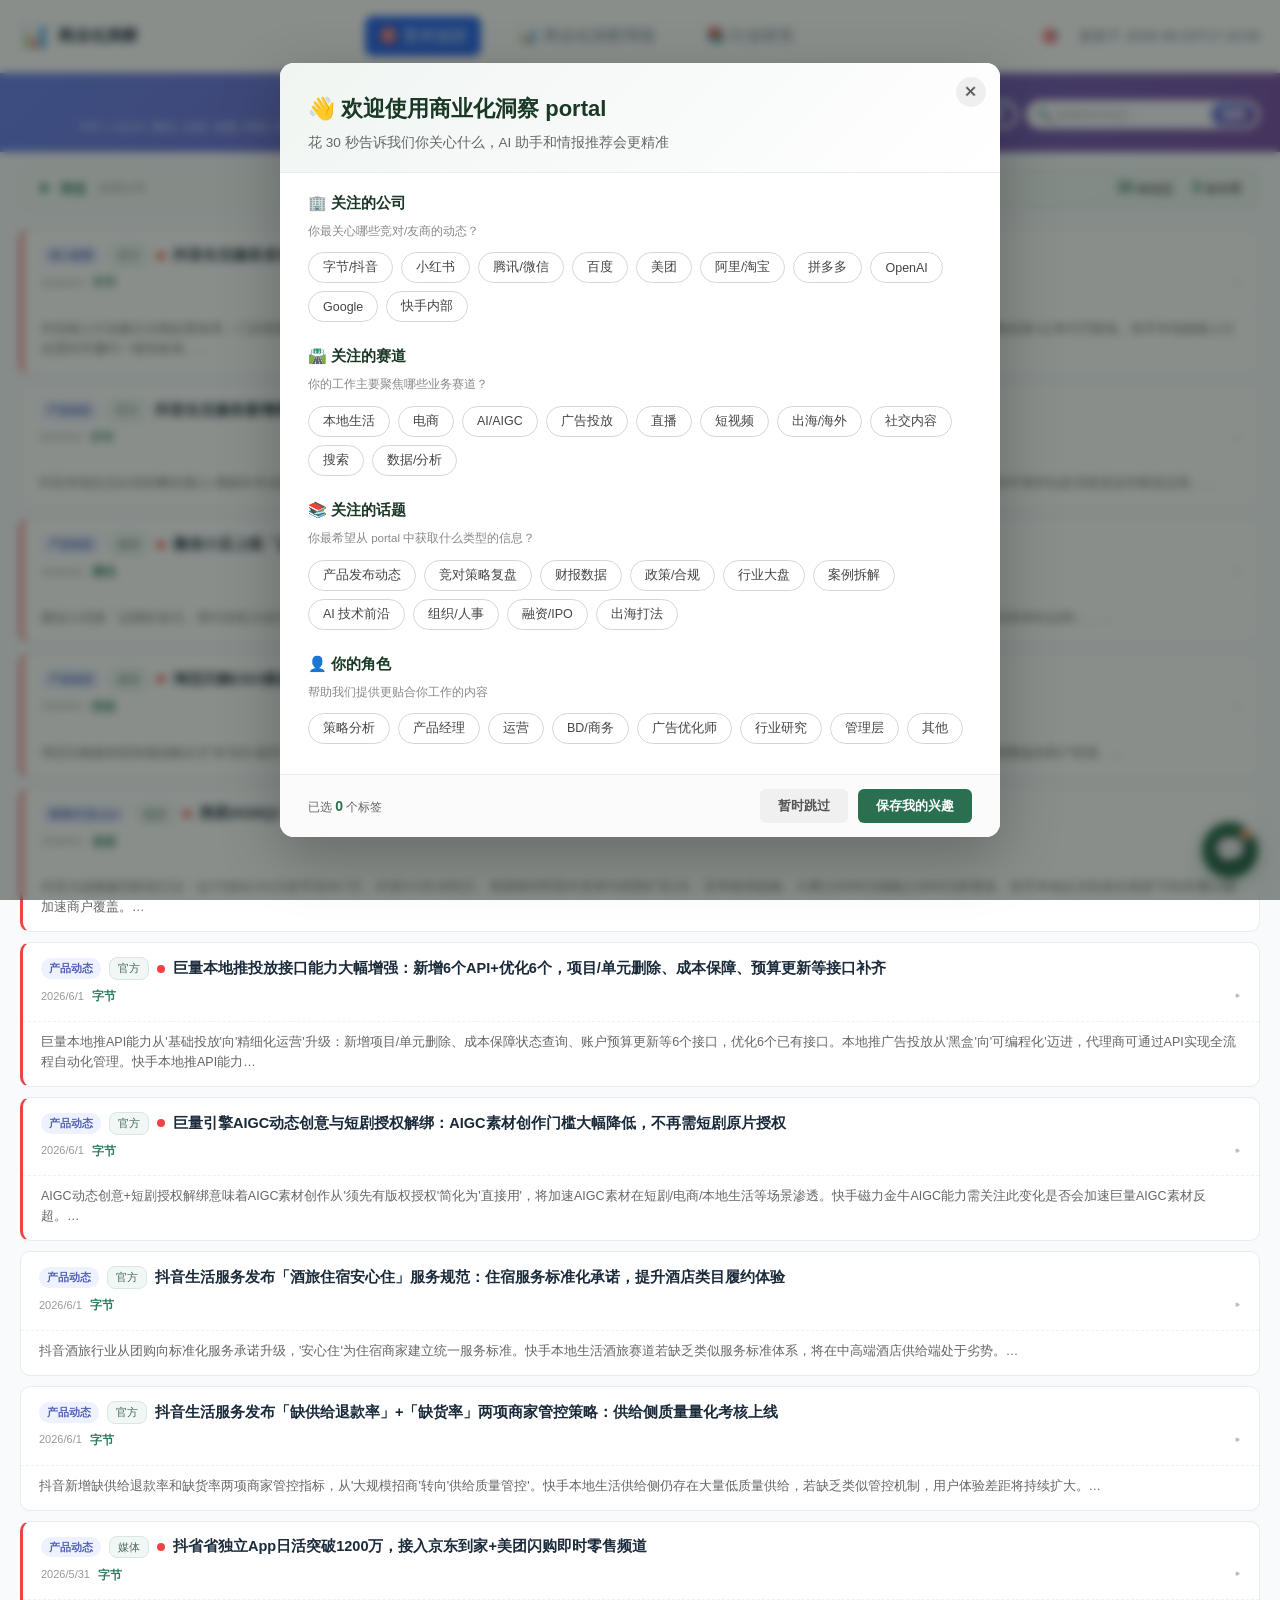
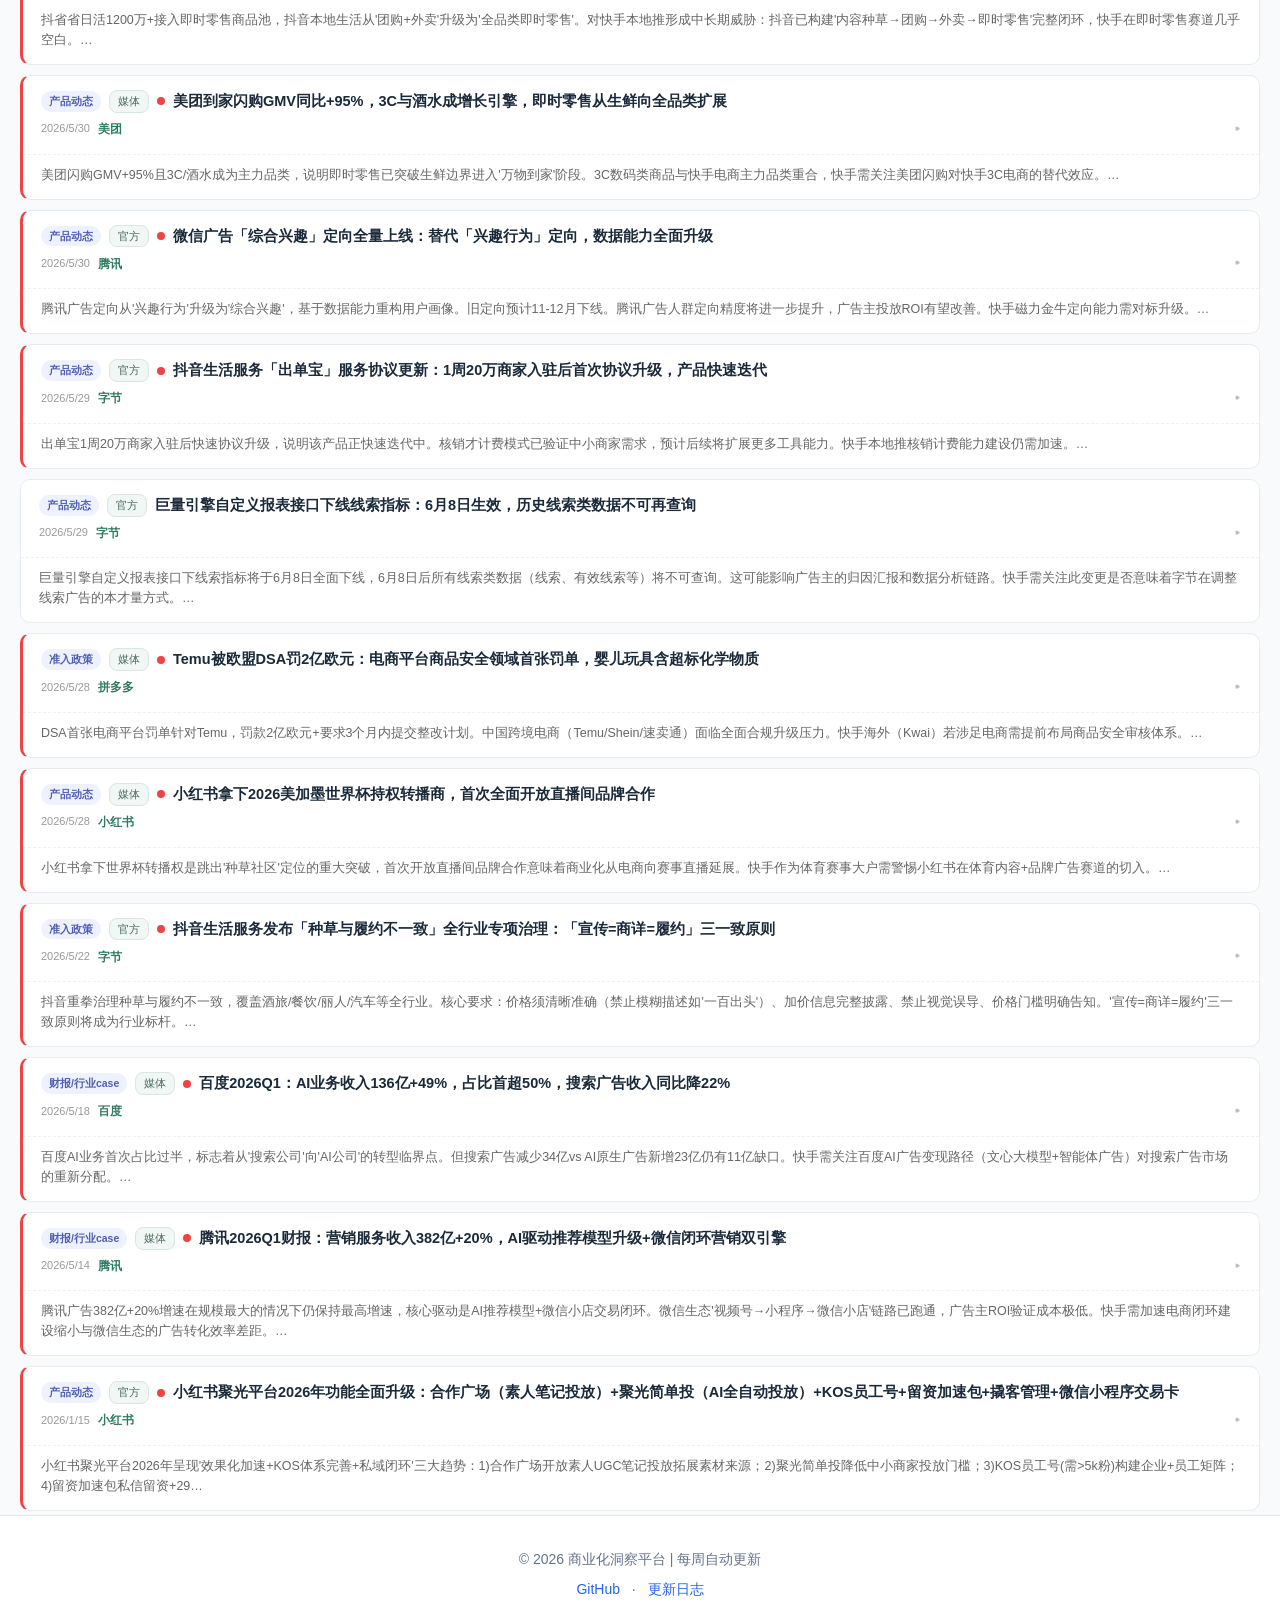
==== index.html @ 5fa84076 "feat: P00 re-crawl competitor data from official sources (字节/腾讯/小红书) - Competitor updates: 19→30 ite" ====
<!DOCTYPE html>
<html lang="zh-CN">
<head>
    <meta charset="UTF-8" />
    <meta name="viewport" content="width=device-width, initial-scale=1.0" />
    <meta http-equiv="Cache-Control" content="no-cache, no-store, must-revalidate" />
    <meta http-equiv="Pragma" content="no-cache" />
    <meta http-equiv="Expires" content="0" />
    <title>商业化洞察周报 | 市场情报追踪平台</title>
    <meta name="description" content="商业化战略洞察平台 - 市场情报 / 竞对追踪 / 行业研究" />
    <link rel="icon" href="data:image/svg+xml,<svg xmlns=%22http://www.w3.org/2000/svg%22 viewBox=%220 0 100 100%22><text y=%22.9em%22 font-size=%2290%22>📊</text></svg>" />
    <link rel="stylesheet" href="assets/style.css?v=20260603i" />
</head>
<body>

<!-- Header -->
<header class="site-header">
    <div class="container">
        <div class="header-inner">
        <a href="#" class="logo" onclick="switchTab('competitors');return false;">
                <span class="logo-icon">📊</span>
                <span class="logo-text">商业化洞察</span>
            </a>
            <nav class="nav main-tabs" id="mainTabs">
                <a href="#competitors" class="nav-link tab-link active" data-tab="competitors">🎯 竞对追踪</a>
                <a href="#insights"   class="nav-link tab-link"        data-tab="insights">📊 商业化洞察周报</a>
                <a href="#research"    class="nav-link tab-link"        data-tab="research">📚 行业研究</a>
            </nav>
            <div class="meta">
                <button class="header-icon-btn" onclick="openInterestModal()" title="更新你的兴趣标签">🎯</button>
                <span class="last-update" id="lastUpdate">更新于 2026-05-29</span>
            </div>
        </div>
    </div>
</header>

<!-- ===================== TAB 2: 商业化洞察周报 ===================== -->
<div class="tab-pane" id="tab-insights">

<!-- Hero（精简紧凑版）-->
<section class="hero hero-compact">
    <div class="container">
        <div class="hero-row">
            <div class="hero-text">
                <h1>📊 商业化洞察周报</h1>
                <p class="hero-subtitle"><span id="statTotal">—</span> 条近 14 天情报 · <span id="statHigh">—</span> 高优 · <span id="statCompanies">—</span> 公司 · <span id="statTracks">—</span> 赛道</p>
            </div>
            <div class="hero-search-wrap">
                <div class="hero-search-mini">
                    <input type="text" id="aiSearchInput" class="mini-search-input"
                           placeholder="🔮 猜你想搜：抖音出单宝对快手本地推有什么影响？"
                           autocomplete="off"
                           onkeypress="if(event.key==='Enter')askAI(this.value)" />
                    <button class="mini-search-btn" onclick="askAI(document.getElementById('aiSearchInput').value)">问</button>
                </div>
                <div class="hero-search-hints">
                    <span class="hero-hint-link" onclick="askAI('磁力星辰 AI 经营官全量对快手生服商家有什么影响？')">磁力星辰 AI 经营官全量对快手生服商家有什么影响？</span>
                    <span class="hero-hint-sep">·</span>
                    <span class="hero-hint-link" onclick="askAI('抖音生服商户净增 80 万是怎么做到的？快手能学吗？')">抖音生服商户净增 80 万是怎么做到的？</span>
                    <span class="hero-hint-sep">·</span>
                    <span class="hero-hint-link" onclick="askAI('美团闪购 GMV +95% 对快手即时零售有什么启示？')">美团闪购 GMV +95% 对快手有什么启示？</span>
                </div>
            </div>
        </div>
    </div>
</section>

<!-- 合并：🔥 本周高热情报（AI 速递 + 本周关键情报统一处理，高优+AI tag高亮）-->
<section id="keyInsightSection" class="section section-tight">
    <div class="container">
        <div class="section-header-mini">
            <h2>🔥 本周高热情报</h2>
            <span class="section-sub-mini">高优先级 + AI 赛道 · So What 解读</span>
        </div>
        <div class="hot-flow" id="keyInsights"></div>
    </div>
</section>

<!-- AI Answer Panel -->
<section id="aiAnswerSection" class="ai-answer-section" style="display:none;">
    <div class="container">
        <div id="aiAnswerPanel" class="ai-answer-panel">
            <button class="close-answer" onclick="closeAIAnswer()" title="关闭">✕</button>
            <div class="answer-content">
                <div class="answer-summary" id="answerSummary"></div>
                <div class="answer-analysis" id="answerAnalysis"></div>
                <div class="answer-sources" id="answerSources"></div>
            </div>
            <div class="related-updates">
                <h4>📰 相关动态</h4>
                <div id="relatedUpdates" class="related-list"></div>
            </div>
        </div>
    </div>
</section>

<!-- 商业化洞察周报 主体：全部动态（合并：新闻 + 播客 + 推特 + 交易）-->
<section id="insights" class="section section-tight">
    <div class="container">
        <div class="section-header-mini">
            <h2>📰 全部动态</h2>
            <span class="section-sub-mini" id="insightsFlowMeta">—</span>
        </div>

        <!-- 筛选栏（横向滚动 chip 串）-->
        <div class="filter-bar-row">
            <div class="filter-chips-inline" id="filterChipsInline">
                <!-- 一级：类型（新闻/播客/推特/交易）-->
                <button class="filter-pill active" data-type="kind" data-value="all">全部类型</button>
                <button class="filter-pill" data-type="kind" data-value="news">📰 新闻 <span class="kind-cnt" id="kindCntNews">0</span></button>
                <button class="filter-pill" data-type="kind" data-value="podcast">🎙️ 播客 <span class="kind-cnt" id="kindCntPodcast">0</span></button>
                <button class="filter-pill" data-type="kind" data-value="tweet">🐦 推特 <span class="kind-cnt" id="kindCntTweet">0</span></button>
                <button class="filter-pill" data-type="kind" data-value="deal">💰 交易 <span class="kind-cnt" id="kindCntDeal">0</span></button>
                <span class="pill-sep">·</span>
                <button class="filter-pill active" data-type="priority" data-value="all">全部优先级</button>
                <button class="filter-pill" data-type="priority" data-value="high">🔴 高优</button>
                <button class="filter-pill" data-type="priority" data-value="mid">🟡 中优</button>
                <span class="pill-sep">·</span>
                <button class="filter-pill active" data-type="signal" data-value="all">全部信号</button>
                <button class="filter-pill" data-type="signal" data-value="opportunity">🟢 机会</button>
                <button class="filter-pill" data-type="signal" data-value="threat">🔴 威胁</button>
                <button class="filter-pill" data-type="signal" data-value="neutral">⚪ 中性</button>
                <span class="pill-sep">·</span>
                <button class="filter-pill more-pill" onclick="toggleFilters()">☰ 更多筛选<span id="filterCountBadge" class="filter-count-badge" style="display:none;">0</span></button>
                <span style="flex:1"></span>
                <input type="text" id="insightsListSearch" class="inline-search-input" placeholder="🔍 列表内筛选…" oninput="filterListInline(this.value)" />
            </div>
        </div>

        <!-- 详细筛选面板（默认折叠）-->
        <div class="filters-panel filters-collapsed" id="filtersPanel">
            <div class="filter-group">
                <label>🛣️ 赛道</label>
                <div class="filter-chips" id="trackFilterBtns">
                    <button class="chip active" data-type="track" data-value="all">全部</button>
                </div>
            </div>
            <div class="filter-group">
                <label>🏢 公司</label>
                <div class="filter-chips" id="companyFilterBtns">
                    <button class="chip active" data-type="company" data-value="all">全部</button>
                </div>
            </div>
            <div class="filter-actions">
                <button class="filter-reset-btn" onclick="resetFilters()">↺ 重置全部</button>
            </div>
        </div>

        <!-- 列表流（dcap 单行风格） -->
        <div class="insights-flow" id="insightsGrid"></div>
    </div>
</section>

</div><!-- /tab-insights -->

<!-- ===================== TAB 1: 竞对追踪（首页）===================== -->
<div class="tab-pane active" id="tab-competitors">

<section class="hero hero-sub hero-compact-tab2">
    <div class="container">
        <div class="hero-row">
            <div class="hero-text">
                <h1>🎯 竞对追踪</h1>
                <p class="hero-subtitle">字节 / 小红书 / 腾讯 / 百度 / 美团 / 阿里 / 拼多多 / OpenAI / Google · 产品动态 · 准入政策 · 营销策略</p>
            </div>
            <div class="hero-search-wrap tab1-dual-search-wrap">
                <div class="hero-dual-search">
                    <div class="hero-search-item">
                        <span class="hero-search-label">📁</span>
                        <input type="text" id="feishuPageInput" placeholder="检索飞书文档…" autocomplete="off"
                               onkeyup="if(event.key==='Enter')runFeishuPageSearch(this.value)"
                               oninput="onFeishuPageInput(this.value)" />
                        <button class="hero-search-btn-sm" onclick="runFeishuPageSearch(document.getElementById('feishuPageInput').value)" title="检索飞书">检索</button>
                    </div>
                    <div class="hero-search-item">
                        <span class="hero-search-label">🔍</span>
                        <input type="text" id="competitorSearchInput" placeholder="检索竞对动态…" autocomplete="off"
                               onkeyup="if(event.key==='Enter')searchCompetitor(this.value)"
                               oninput="onCompSearchInput(this.value)" />
                        <button class="hero-search-btn-sm" onclick="searchCompetitor(document.getElementById('competitorSearchInput').value)" title="检索竞对">检索</button>
                    </div>
                </div>
            </div>
        </div>
    </div>
</section>

<!-- =========================================================================
     Part 1 · 检索结果面板（检索时动态展示，初始隐藏）
     ========================================================================= -->
<section id="feishuInline" class="section section-tight" style="display:none;">
    <div class="container">
        <div class="dual-search-row">
            <!-- 左：飞书文档检索结果 -->
            <div class="dual-search-col">
                <div class="feishu-result-grid" id="fsResultList"></div>
            </div>
            <!-- 右：竞对动态检索结果 -->
            <div class="dual-search-col">
                <div id="compSearchResult">
                    <div id="compSearchSummary" class="ai-summary-block"></div>
                    <div class="dual-result-grid">
                        <div class="dual-result-col" id="dualColCompetitors">
                            <div class="dual-col-head">
                                <h3>🟠 竞对动态 <span class="dual-cnt" id="dualCntComp">0</span></h3>
                            </div>
                            <div class="dual-col-body" id="dualBodyComp"></div>
                        </div>
                        <div class="dual-result-col" id="dualColFeishu">
                            <div class="dual-col-head">
                                <h3>📁 飞书文档 <span class="dual-cnt" id="dualCntFs">0</span></h3>
                            </div>
                            <div class="dual-col-body" id="dualBodyFs"></div>
                        </div>
                    </div>
                </div>
            </div>
        </div>
    </div>
</section>

<section id="competitors" class="section section-tight">
    <div class="container">
        <!-- 折叠式筛选栏 -->
        <div class="comp-filter-collapse">
            <button class="comp-filter-toggle" onclick="toggleCompFilters()">
                <span id="compFilterToggleIcon">▶</span> 筛选 <span class="comp-filter-summary" id="compFilterSummary"></span>
                <span class="comp-stat-row" style="margin-left:auto">
                    <span class="comp-stat"><b id="compTotal">—</b> 条动态</span>
                    <span class="comp-stat-sep">·</span>
                    <span class="comp-stat"><b id="compRecent">—</b> 条本周</span>
                </span>
            </button>
            <div class="comp-filter-body" id="compFilterBody" style="display:none;">
                <div class="comp-filter-group">
                    <label>🏢 公司</label>
                    <div class="comp-tabs" id="competitorTabs"></div>
                </div>
                <div class="comp-filter-group">
                    <label>🧭 维度</label>
                    <div class="comp-dim-tabs" id="competitorDimTabs"></div>
                </div>
                <div class="comp-filter-group">
                    <label>📊 数据源</label>
                    <div class="comp-source-tabs" id="competitorSourceTabs">
                        <button class="chip active" data-source="all">全部</button>
                        <button class="chip" data-source="飞书内部">📁 飞书内部</button>
                        <button class="chip" data-source="竞媒官方">🏢 竞媒官方</button>
                        <button class="chip" data-source="三方媒体">📰 三方媒体</button>
                    </div>
                </div>
            </div>
        </div>

        <div class="competitor-updates" id="competitorUpdates"></div>
    </div>
</section>

<!-- ===================== 竟对追踪 · 飞书文档全库 modal（隐藏，点击搜索栏旁 全库 按钮弹出） ===================== -->
<!-- ===================== Tab2 飞书全库 modal 已上移为 inline section（见上方 #feishuInline），原 modal 代码已删除 ===================== -->

</div><!-- /tab-competitors -->

<!-- ===================== TAB 3: 行业研究（脑图 + 报告库） ===================== -->
<div class="tab-pane" id="tab-research">
<section class="hero hero-sub">
    <div class="container">
        <h1>📚 行业研究 · 生服行业知识库</h1>
        <p class="hero-subtitle"><b id="indL1Count">36</b> 个一级行业 · <b id="indL2Count">245</b> 个二级行业 · 2025E 总规模 <b id="indGmvTotal">189 万亿</b> · 点击二级行业卡片查看行研报告 + AI 问答</p>
    </div>
</section>

<!-- ① AI 行业研究检索·调 DeepSeek 生成结构化研报 -->
<section class="section research-portal-row">
    <div class="container">
        <div class="ai-research-bar">
            <div class="ai-research-head">
                <div class="ai-research-icon">🧠</div>
                <div class="ai-research-headtext">
                    <div class="ai-research-title">AI 行业研究 · 智能生成</div>
                    <div class="ai-research-sub">输入任意行业 / 赛道 / 细分领域，即可查看包含 <b>市场规模 / 竞争格局 / 头部玩家 / 用户画像 / 机会点</b> 五维度完整研报</div>
                </div>
            </div>
            <div class="ai-research-input-row">
                <input type="text" id="aiResearchInput" class="ai-research-input"
                       placeholder="🔍 输入行业 / 赛道（如：足疗 / AI虚拟人直播 / 汽车后市场），回车查看研报"
                       onkeypress="if(event.key==='Enter')window.runAIResearch(this.value)" />
                <button class="ai-research-btn" onclick="window.runAIResearch(document.getElementById('aiResearchInput').value)">🚀 查看研报</button>
            </div>
            <div class="ai-research-suggest">
                <span class="ai-research-suggest-label">🔥 热门：</span>
                <button class="ai-research-pill" onclick="window.runAIResearch('本地生活服务行业 2025 年市场规模与竞争格局')">本地生活全景</button>
                <button class="ai-research-pill" onclick="window.runAIResearch('餐饮行业 2025 周期与赫则率')">餐饮</button>
                <button class="ai-research-pill" onclick="window.runAIResearch('医美行业现状与增长驱动')">医美</button>
                <button class="ai-research-pill" onclick="window.runAIResearch('新能源汽车后市场 2025 机会')">新能源后市场</button>
                <button class="ai-research-pill" onclick="window.runAIResearch('AI 虚拟人直播带货商业化')">AI 虚拟人直播</button>
                <button class="ai-research-pill" onclick="window.runAIResearch('即时零售与生鲜电商竟争格局')">即时零售</button>
                <button class="ai-research-pill" onclick="window.runAIResearch('宠物经济 2025 白皮书')">宠物经济</button>
                <button class="ai-research-pill" onclick="window.runAIResearch('职业教育与成人培训赛道')">职业教育</button>
                <button class="ai-research-pill" onclick="window.runAIResearch('婚嫁与婚红服务产业链')">婚嫁行业</button>
            </div>
            <div id="aiResearchResult" class="ai-research-result" style="display:none;"></div>
        </div>

        <div class="ai-research-tip">
            💡 提示：想在 245 个二级行业里定位？直接在下方脑图输入框检索。
            <input type="text" id="indMindmapInput" class="ind-search-input ind-search-input-inline"
                   placeholder="脑图内检索行业名（如「中式正餐」「医美」）"
                   oninput="filterIndustryMindmap(this.value)" />
        </div>
    </div>
</section>

<!-- ② 行业脑图（36 一级 × 245 二级 卡片网格） -->
<section class="section research-mindmap-section">
    <div class="container">
        <div class="mindmap-toolbar">
            <h2 class="mindmap-title">🗺️ 生服行业脑图</h2>
            <div class="mindmap-tip">点击一级行业展开 / 点击二级行业查看详情 + AI 问答</div>
        </div>
        <div class="industry-mindmap-grid" id="industryMindmapGrid">
            <div class="mindmap-loading">⏳ 加载行业数据中...</div>
        </div>
    </div>
</section>

<!-- ③ 行业详情弹窗 -->
<div class="industry-detail-modal" id="industryDetailModal" style="display:none;">
    <div class="idm-overlay" onclick="closeIndustryDetail()"></div>
    <div class="idm-panel">
        <div class="idm-header">
            <div class="idm-header-left">
                <div class="idm-l1-tag" id="idmL1Tag">—</div>
                <h2 class="idm-l2-title" id="idmL2Title">—</h2>
            </div>
            <button class="idm-close" onclick="closeIndustryDetail()">✕</button>
        </div>
        
        <div class="idm-body">
            <!-- 关键指标卡片 -->
            <div class="idm-stats">
                <div class="idm-stat"><div class="idm-stat-val" id="idmGmv">—</div><div class="idm-stat-lbl">2025E 市场规模 (亿元)</div></div>
                <div class="idm-stat"><div class="idm-stat-val" id="idmCagr">—</div><div class="idm-stat-lbl">3 年 CAGR</div></div>
                <div class="idm-stat"><div class="idm-stat-val" id="idmGross">—</div><div class="idm-stat-lbl">毛利率</div></div>
                <div class="idm-stat"><div class="idm-stat-val" id="idmNet">—</div><div class="idm-stat-lbl">净利率</div></div>
                <div class="idm-stat"><div class="idm-stat-val" id="idmOnline">—</div><div class="idm-stat-lbl">线上化率</div></div>
                <div class="idm-stat"><div class="idm-stat-val" id="idmTrend">—</div><div class="idm-stat-lbl">线上趋势</div></div>
            </div>
            
            <!-- 行研报告内容 -->
            <div class="idm-section">
                <h3 class="idm-section-title">📄 行业研究报告</h3>
                <div class="idm-report-content" id="idmReport">—</div>
                <div class="idm-actions">
                    <a href="#" target="_blank" rel="noopener" class="idm-action-btn primary" id="idmNxnyLink">
                        📊 在 nxny.com 报告库搜索本行业 ↗
                    </a>
                </div>
            </div>
            
            <!-- 内嵌 chatbot -->
            <div class="idm-section idm-chatbot-section">
                <div class="idm-chat-header">
                    <h3 class="idm-section-title" style="margin:0">💬 行业 AI 问答 <span class="idm-mode-badge">🌐 联网增强</span></h3>
                    <button class="idm-settings-btn" onclick="openAISettings()" title="配置 LLM / Web 搜索 API">⚙️ 设置</button>
                </div>
                <div class="idm-chatbot">
                    <div class="idm-chat-body" id="idmChatBody">
                        <div class="chat-bubble bot">
                            👋 你正在咨询「<b id="idmChatIndustry">—</b>」行业。<br/>
                            可以问：「这个行业的快手机会点」「TOP3 玩家是谁」「线下转线上路径」「客户画像是怎样」等<br/>
                            <small style="color:#888">💡 默认本地数据回答；切换到「🌐 联网 AI」可基于网络实时检索结果做综合回答（首次使用需 ⚙️ 配置 API Key）</small>
                        </div>
                    </div>
                    <div class="idm-chat-input-row">
                        <input type="text" id="idmChatInput" class="chatbot-input"
                               placeholder="输入问题，回车发送…"
                               onkeypress="if(event.key==='Enter')askIndustryChat()" />
                        <button class="chatbot-send-btn" onclick="askIndustryChat()">发送</button>
                    </div>
                    <div class="idm-chat-suggest" id="idmChatSuggest"></div>
                </div>
            </div>
        </div>
    </div>
</div>

<!-- ⑤ AI Settings 配置面板 -->
<div class="ai-settings-modal" id="aiSettingsModal" style="display:none;">
    <div class="ais-overlay" onclick="closeAISettings()"></div>
    <div class="ais-panel">
        <div class="ais-header">
            <h3>⚙️ AI 问答 · API 配置</h3>
            <button class="ais-close" onclick="closeAISettings()">✕</button>
        </div>
        <div class="ais-body">
            <p class="ais-tip">配置后用于「🌐 联网 AI」模式：先用 Web 搜索拉取实时信息，再用 LLM 做综合回答。所有配置保存在你的浏览器 localStorage（不上传）。</p>

            <h4 class="ais-section-title">🤖 LLM 配置（兼容 OpenAI / 通义千问 / DeepSeek / Moonshot 等）</h4>
            <label class="ais-row">
                <span class="ais-label">Endpoint</span>
                <input type="text" id="aisLlmEndpoint" placeholder="https://api.openai.com/v1" />
            </label>
            <label class="ais-row">
                <span class="ais-label">API Key</span>
                <input type="password" id="aisLlmKey" placeholder="sk-..." />
            </label>
            <label class="ais-row">
                <span class="ais-label">Model</span>
                <input type="text" id="aisLlmModel" placeholder="gpt-4o-mini" />
            </label>
            <div class="ais-presets">
                <span style="color:#888;font-size:12px">快速填充：</span>
                <button class="ais-preset" onclick="fillLlmPreset('openai')">OpenAI</button>
                <button class="ais-preset" onclick="fillLlmPreset('deepseek')">DeepSeek</button>
                <button class="ais-preset" onclick="fillLlmPreset('moonshot')">月之暗面 Kimi</button>
                <button class="ais-preset" onclick="fillLlmPreset('dashscope')">通义千问</button>
                <button class="ais-preset" onclick="fillLlmPreset('siliconflow')">硅基流动</button>
            </div>

            <h4 class="ais-section-title" style="margin-top:18px">🌐 Web 搜索配置</h4>
            <label class="ais-row">
                <span class="ais-label">搜索引擎</span>
                <select id="aisSearchProvider">
                    <option value="tavily">Tavily（推荐，注册送 1000 次/月免费）</option>
                    <option value="serpapi">SerpAPI</option>
                    <option value="bocha">博查 BoCha（国内）</option>
                    <option value="none">不联网（仅 LLM 单独回答）</option>
                </select>
            </label>
            <label class="ais-row">
                <span class="ais-label">搜索 API Key</span>
                <input type="password" id="aisSearchKey" placeholder="tvly-... / sk-..." />
            </label>

            <div class="ais-actions">
                <button class="ais-btn primary" onclick="saveAISettings()">💾 保存</button>
                <button class="ais-btn" onclick="testAIConnection()">🔬 测试连通性</button>
                <button class="ais-btn danger" onclick="resetAISettings()">🗑 清空</button>
            </div>
            <div id="aisTestResult" class="ais-test-result"></div>

            <details class="ais-help">
                <summary>📖 如何获取免费 API Key？</summary>
                <ul>
                    <li><b>DeepSeek</b>（推荐国内，便宜）：<a href="https://platform.deepseek.com" target="_blank">platform.deepseek.com</a> → API Keys</li>
                    <li><b>Moonshot Kimi</b>（128K 长上下文）：<a href="https://platform.moonshot.cn" target="_blank">platform.moonshot.cn</a></li>
                    <li><b>通义千问</b>：<a href="https://dashscope.console.aliyun.com" target="_blank">dashscope.console.aliyun.com</a></li>
                    <li><b>硅基流动</b>（多模型聚合）：<a href="https://siliconflow.cn" target="_blank">siliconflow.cn</a> → 注册送 14 元免费额度</li>
                    <li><b>Tavily 搜索</b>（免费 1000/月）：<a href="https://tavily.com" target="_blank">tavily.com</a></li>
                    <li><b>博查搜索</b>（国内，免费 100 次试用）：<a href="https://open.bochaai.com" target="_blank">open.bochaai.com</a></li>
                </ul>
            </details>
        </div>
    </div>
</div>

<!-- ④ 原 nxny modal 已删除（改为 Tab3 顶部 AI 研报生成） -->

</div><!-- /tab-research -->

<!-- Footer -->
<footer class="site-footer">
    <div class="container">
        <p>© 2026 商业化洞察平台 | 每周自动更新</p>
        <p class="footer-links">
            <a href="https://github.com/strategy666/insight-platform" target="_blank">GitHub</a> ·
            <a href="#" onclick="showChangeLog();return false;">更新日志</a>
        </p>
    </div>
</footer>

<script>
// ==== Tab 切换（独立 script 标签，不受后续 JS 错误影响）====
// 注意：此 script 标签必须在内容 script 之前，且彼此独立
// 这样即使下方主逻辑 JS 有运行时报错，Tab 切换依然可用
(function(){
    function switchTab(tabId){
        document.querySelectorAll('.tab-link').forEach(function(el){
            el.classList.toggle('active', el.dataset.tab === tabId);
        });
        document.querySelectorAll('.tab-pane').forEach(function(el){
            el.classList.toggle('active', el.id === 'tab-' + tabId);
        });
        window.scrollTo({top:0, behavior:'smooth'});
        try { history.replaceState(null, '', '#' + tabId); } catch(e){}
    }
    window.switchTab = switchTab;
    document.addEventListener('click', function(e){
        var a = e.target.closest('.tab-link');
        if (a){
            e.preventDefault();
            switchTab(a.dataset.tab);
        }
    });
    function _bootTab(){
        var h = (location.hash || '').replace('#','');
        if (h && document.getElementById('tab-' + h)) switchTab(h);
    }
    _bootTab();
    if (document.readyState === 'loading') {
        document.addEventListener('DOMContentLoaded', _bootTab);
    }
    window.addEventListener('hashchange', _bootTab);
})();
</script>
<script>
// ==== Part2 双源检索：公开竞对动态 + 飞书对外文档 + AI 摘要 ====
let _feishuDocs = null;
async function loadFeishuDocs() {
    if (_feishuDocs) return _feishuDocs;
    try {
        const r = await fetch('assets/data/feishu_docs.json?v=20260601q');
        const j = await r.json();
        _feishuDocs = j.items || [];
    } catch(e) {
        console.error('飞书文档加载失败', e);
        _feishuDocs = [];
    }
    return _feishuDocs;
}

// 模糊匹配打分：标题 5 / 关键词 3 / 摘要 1
function _scoreMatch(item, q, fields) {
    const ql = q.toLowerCase();
    let score = 0;
    fields.forEach(([f, w]) => {
        const v = item[f];
        if (!v) return;
        const s = (Array.isArray(v) ? v.join(' ') : String(v)).toLowerCase();
        if (s.includes(ql)) score += w;
    });
    return score;
}
function _highlightHtml(text, q) {
    if (!text || !q) return text || '';
    const safe = String(text).replace(/&/g, '&amp;').replace(/</g, '&lt;').replace(/>/g, '&gt;');
    const re = new RegExp('(' + q.replace(/[.*+?^${}()|[\]\\]/g, '\\$&') + ')', 'gi');
    return safe.replace(re, '<mark>$1</mark>');
}

window.onCompSearchInput = function(v) {
    // 简单防抖：300ms 触发；按 Enter 仍立即触发
    clearTimeout(window._csTimer);
    if (!v || !v.trim()) {
        document.getElementById('feishuInline').style.display = 'none';
        return;
    }
    window._csTimer = setTimeout(() => window.searchCompetitor(v), 350);
};

window.searchCompetitor = async function(q) {
    q = (q || '').trim();
    if (!q) return;
    const feishuOnly = false; // 仅飞书开关已删除，始终双源检索
    
    // 1. 加载飞书库
    const fsAll = await loadFeishuDocs();
    
    // 2. 飞书命中
    const fsHits = fsAll
        .map(it => ({ ...it, _score: _scoreMatch(it, q, [
            ['title', 5],
            ['keywords', 3],
            ['competitors', 4],
            ['dimensions', 3],
            ['category', 3],
            ['tags', 3],
            ['source_sheet', 2],
            ['summary', 1],
            ['owner', 2]
        ]) }))
        .filter(it => it._score > 0)
        .sort((a, b) => b._score - a._score)
        .slice(0, 12);
    
    // 3. 公开竞对动态命中（Tab2 competitor_updates） + 历史动态（Tab1 intelData）
    let compHits = [];
    if (!feishuOnly) {
        const compData = (typeof window.competitorData !== 'undefined' && window.competitorData) ? window.competitorData : [];
        const intelHist = (typeof window.intelData !== 'undefined' && window.intelData) ? window.intelData : [];

        // Tab2 竞对动态命中
        const compArr = compData
            .map(it => ({ ...it, _src: 'comp', _score: _scoreMatch(it, q, [['title', 5], ['sowhat', 2], ['company', 4], ['dimension', 2], ['category', 2]]) }))
            .filter(it => it._score > 0);

        // Tab1 历史动态命中（intel.json）
        const intelArr = intelHist
            .map(it => ({
                ...it,
                _src: 'intel',
                // 字段对齐成 dual-card 渲染所需
                company: (it.companies && it.companies[0]) || it.owner || '',
                dimension: it.category || (it.tags && it.tags[0]) || '',
                date: it.date || it.updated_at_raw || it.updated_at || '',
                sowhat: it.summary || '',
                sources: it.sources || [],
                data_source: '历史情报',
                _score: _scoreMatch(it, q, [['title', 5], ['summary', 2], ['companies', 4], ['category', 3], ['tags', 2]])
            }))
            .filter(it => it._score > 0);

        compHits = [...compArr, ...intelArr]
            .sort((a, b) => b._score - a._score)
            .slice(0, 12);
    }
    
    // 4. AI 总结
    const summary = _genAISummary(q, fsHits, compHits, feishuOnly);
    document.getElementById('compSearchSummary').innerHTML = summary;
    
    // 5. 飞书列
    document.getElementById('dualCntFs').textContent = fsHits.length;
    document.getElementById('dualBodyFs').innerHTML = fsHits.length ? fsHits.map(it => {
        const sheetTag = it.source_sheet || it.sheet || '';
        const compTag = (it.competitors || [])[0] || '字节';
        const typeIcon = it.type === 'docx' ? '📄' : it.type === 'wiki' ? '📚' : it.type === 'sheet' ? '📊' : it.type === 'file' ? '📎' : it.type === 'bitable' ? '🗃️' : '📝';
        const hasUrl = !!(it.url && it.url.startsWith('http'));
        const openBtn = hasUrl
            ? `<a href="${it.url}" target="_blank" rel="noopener" class="fs-open-btn">${it._access === 'restricted' ? '打开全文（需登录）↗' : it._access === 'internal' ? '打开全文（内网）↗' : '打开全文 ↗'}</a>`
            : `<span class="fs-open-btn fs-open-btn-disabled" title="此条仅有标题元信息，无飞书直链">仅元数据</span>`;
        return `
        <div class="dual-card fs-card">
            <div class="dual-card-top">
                <span class="fs-type-badge type-${it.type || 'doc'}">${typeIcon} ${compTag}</span>
                <span class="fs-owner">${sheetTag}</span>
                <span class="fs-date">${it._date_reliable ? (it.updated_at_raw || it.updated_at || '') : ''}</span>
            </div>
            <h4 class="dual-card-title">${_highlightHtml(it.title, q)}</h4>
            <p class="dual-card-summary">${_highlightHtml(it.summary || (it.category||''), q)}</p>
            <div class="dual-card-foot">
                <div class="fs-keywords">${(it.dimensions || it.keywords || []).slice(0, 4).map(k => `<span class="kw-chip">${_highlightHtml(k, q)}</span>`).join('')}</div>
                ${openBtn}
            </div>
        </div>`;
    }).join('') : '<div class="dual-empty">📁 未命中飞书文档，可点击顶部「📁 飞书文档」tab 在 1539 篇全库检索</div>';
    
    // 6. 公开动态列
    document.getElementById('dualCntComp').textContent = feishuOnly ? '-' : compHits.length;
    const compColEl = document.getElementById('dualColCompetitors');
    if (feishuOnly) {
        compColEl.style.display = 'none';
        document.getElementById('dualColFeishu').classList.add('full-width');
    } else {
        compColEl.style.display = '';
        document.getElementById('dualColFeishu').classList.remove('full-width');
        document.getElementById('dualBodyComp').innerHTML = compHits.length ? compHits.map(it => `
            <div class="dual-card comp-card-mini">
                <div class="dual-card-top">
                    <span class="comp-company-pill">${it.company}</span>
                    <span class="comp-dim-pill">${it.dimension || it.category}</span>
                    <span class="fs-date">${it.date}</span>
                </div>
                <h4 class="dual-card-title">${_highlightHtml(it.title, q)}</h4>
                <p class="dual-card-summary">${_highlightHtml(it.sowhat, q)}</p>
                <div class="dual-card-foot">
                    <span class="comp-source-pill">${it.data_source || '三方'}</span>
                    ${(it.sources || []).slice(0,2).map(s => `<a href="${s.url}" target="_blank" rel="noopener" class="fs-open-btn-mini">${s.name.slice(0, 20)} ↗</a>`).join('')}
                </div>
            </div>
        `).join('') : '<div class="dual-empty">🟠 公开动态未命中</div>';
    }
    
    // 7. 显示结果区
    document.getElementById('feishuInline').style.display = 'block';
    
    // 滚动到结果区
    document.getElementById('feishuInline').scrollIntoView({ behavior: 'smooth', block: 'start' });
};

// AI 摘要：基于命中项生成结构化总结
function _genAISummary(q, fsHits, compHits, feishuOnly) {
    const total = fsHits.length + (feishuOnly ? 0 : compHits.length);
    if (total === 0) {
        return `<div class="ai-summary-empty">
            <h3>🤖 AI 摘要</h3>
            <p>未找到与「<b>${q}</b>」相关的内部资料或公开动态。建议：</p>
            <ul>
                <li>尝试更宽泛的关键词（如改"巨量引擎深度转化"为"巨量引擎"）</li>
                <li>点击顶部 <a href="#feishu" onclick="switchTab('feishu');return false;"><b>📁 飞书文档</b></a> tab 去本地全库检索（1539 篇·合并 feishusearch 镜像）</li>
            </ul>
        </div>`;
    }
    
    // 提取关键信息
    const companies = new Set();
    const dims = new Set();
    const sheets = new Set();
    fsHits.forEach(it => {
        (it.competitors || []).forEach(c => companies.add(c));
        (it.dimensions || []).forEach(d => dims.add(d));
        if (it.source_sheet || it.sheet) sheets.add(it.source_sheet || it.sheet);
    });
    compHits.forEach(it => { companies.add(it.company); dims.add(it.dimension || it.category); });
    
    const topFs = fsHits[0];
    const topComp = compHits[0];
    
    return `<div class="ai-summary-card">
        <div class="ai-summary-head">
            <h3>🤖 AI 摘要 <span class="ai-summary-q">"${q}"</span></h3>
            <span class="ai-summary-meta">基于 ${total} 条命中（飞书 ${fsHits.length} · 公开 ${feishuOnly ? '已屏蔽' : compHits.length}）</span>
        </div>
        <div class="ai-summary-body">
            <div class="ai-summary-row">
                <span class="ai-summary-label">🎯 涉及主体</span>
                <span class="ai-summary-val">${Array.from(companies).slice(0, 6).join(' · ') || '无'}</span>
            </div>
            ${dims.size ? `<div class="ai-summary-row">
                <span class="ai-summary-label">🧭 业务维度</span>
                <span class="ai-summary-val">${Array.from(dims).slice(0, 5).join(' · ')}</span>
            </div>` : ''}
            <div class="ai-summary-row">
                <span class="ai-summary-label">📁 内部资料</span>
                <span class="ai-summary-val">${sheets.size ? `分布于「${Array.from(sheets).slice(0,4).join(' / ')}」共 ${fsHits.length} 条` : '本地未沉淀'}</span>
            </div>
            ${topFs ? `<div class="ai-summary-highlight">
                <b>📌 最相关飞书文档：</b>
                ${topFs.url && topFs.url.startsWith('http') 
                    ? `<a href="${topFs.url}" target="_blank" rel="noopener">${topFs.title} ↗</a>` 
                    : `<span class="ai-summary-title-plain">${topFs.title}</span> <small style="color:#888">(仅元数据·去<a href="#feishu" onclick="switchTab('feishu');return false;">飞书文档</a>tab查更多)</small>`}
                <p>${topFs._date_reliable ? (topFs.updated_at_raw || topFs.updated_at || '') : (topFs.source_sheet || topFs.sheet || '')}</p>
            </div>` : ''}
            ${topComp && !feishuOnly ? `<div class="ai-summary-highlight comp-highlight">
                <b>📰 最相关公开动态：</b>
                <span>${topComp.title}</span>
                <p>${topComp.sowhat}</p>
            </div>` : ''}
        </div>
    </div>`;
}

// ==== TAB 3: 飞书文档独立检索通路 ====
let _fsState = { type: 'all', comp: 'all', dim: 'all', onlyUrl: false, q: '' };

async function ensureFeishuLoaded() {
    const list = await loadFeishuDocs();
    const totalEl = document.getElementById('fsTotalCount');
    if (totalEl) totalEl.textContent = list.length;
    const inlineEl = document.getElementById('fsInlineCount') || document.getElementById('fsInlineCount2');
    if (inlineEl) inlineEl.textContent = list.length;
    const urlEl = document.getElementById('fsUrlCount');
    if (urlEl) urlEl.textContent = list.filter(it => it.has_url || (it.url && it.url.startsWith('http'))).length;
    return list;
}

function renderFeishuList(list, q) {
    const grid = document.getElementById('fsResultList');
    if (!grid) return;
    const stat = document.getElementById('fsResultStat');
    if (stat) stat.innerHTML = `命中 <b>${list.length}</b> 条`;
    if (!list.length) {
        grid.innerHTML = '<div class="dual-empty">🔎 当前筛选下无结果，试试放宽过滤器</div>';
        return;
    }
    grid.innerHTML = list.slice(0, 200).map(it => {
        const hasUrl = !!(it.url && it.url.startsWith('http'));
        const typeIcon = it.type === 'docx' ? '📄' : it.type === 'wiki' ? '📚' : it.type === 'sheet' ? '📊' : it.type === 'file' ? '📎' : it.type === 'bitable' ? '🗃️' : '📝';
        const compTag = (it.competitors || ['字节'])[0];
        const sheetTag = it.source_sheet || it.sheet || '';
        const openBtn = hasUrl
            ? `<a href="${it.url}" target="_blank" rel="noopener" class="fs-open-btn">${it._access === 'restricted' ? '打开全文（需登录）↗' : it._access === 'internal' ? '打开全文（内网）↗' : '打开全文 ↗'}</a>`
            : `<span class="fs-open-btn fs-open-btn-disabled" title="此条仅有标题元信息，无飞书直链">仅元数据</span>`;
        return `
        <div class="dual-card fs-card fs-page-card">
            <div class="dual-card-top">
                <span class="fs-type-badge type-${it.type || 'doc'}">${typeIcon} ${it.type || 'doc'}</span>
                <span class="fs-comp-pill">${compTag}</span>
                <span class="fs-owner">${sheetTag}</span>
                <span class="fs-date">${it._date_reliable ? (it.updated_at_raw || it.updated_at || '') : ''}</span>
                ${hasUrl ? '<span class="fs-url-flag" title="有真实飞书 URL">🔗</span>' : ''}
            </div>
            <h4 class="dual-card-title">${_highlightHtml(it.title, q || '')}</h4>
            <p class="dual-card-summary">${_highlightHtml((it.summary||'').slice(0, 220), q || '')}</p>
            <div class="dual-card-foot">
                <div class="fs-keywords">${(it.dimensions || []).slice(0, 5).map(d => `<span class="kw-chip">${d}</span>`).join('')}</div>
                ${openBtn}
            </div>
        </div>`;
    }).join('') + (list.length > 200 ? `<div class="dual-empty" style="grid-column: 1/-1;">… 还有 ${list.length - 200} 条未显示，请加更多筛选条件</div>` : '');
}

async function applyFeishuFilters() {
    const all = await ensureFeishuLoaded();
    const { type, comp, dim, onlyUrl, q } = _fsState;
    let filtered = all;
    if (type !== 'all') filtered = filtered.filter(it => (it.type || 'doc') === type);
    if (comp !== 'all') filtered = filtered.filter(it => (it.competitors || []).includes(comp));
    if (dim !== 'all') filtered = filtered.filter(it => (it.dimensions || []).includes(dim));
    if (onlyUrl) filtered = filtered.filter(it => it.url && it.url.startsWith('http'));

    // 无关键词且无任何筛选时，不渲染全量卡片，只展示提示，避免一进页面就渲染 1539 张
    const noFilter = !q && type === 'all' && comp === 'all' && dim === 'all' && !onlyUrl;
    if (noFilter) {
        const grid = document.getElementById('fsResultList');
        if (grid) grid.innerHTML = `<div class="dual-empty">📥 已加载 <b>${all.length}</b> 篇文档 · 输入关键词或选择筛选条件查看（避免一次性渲染太多影响性能）</div>`;
        const stat = document.getElementById('fsResultStat');
        if (stat) stat.innerHTML = `共 <b>${all.length}</b> 条`;
        return;
    }

    if (q) {
        filtered = filtered
            .map(it => ({
                ...it,
                _score: _scoreMatch(it, q, [
                    ['title', 5], ['keywords', 3], ['competitors', 4],
                    ['dimensions', 3], ['category', 3], ['tags', 3],
                    ['source_sheet', 2], ['summary', 2]
                ])
            }))
            .filter(it => it._score > 0)
            .sort((a, b) => b._score - a._score);
    } else {
        filtered = filtered.slice().sort((a, b) => (b.updated_at || '').localeCompare(a.updated_at || ''));
    }
    renderFeishuList(filtered, q);
}

window.runFeishuPageSearch = function(v) {
    _fsState.q = (v || '').trim();
    // 有查询词时显示结果面板
    var inline = document.getElementById('feishuInline');
    if (_fsState.q && inline) inline.style.display = 'block';
    applyFeishuFilters();
};
window.onFeishuPageInput = function(v) {
    clearTimeout(window._fsTimer);
    window._fsTimer = setTimeout(() => window.runFeishuPageSearch(v), 300);
};

// 过滤器 chip 点击
document.addEventListener('click', function(e) {
    const chip = e.target.closest('.fs-chip');
    if (!chip) return;
    const group = chip.parentElement;
    group.querySelectorAll('.fs-chip').forEach(c => c.classList.remove('active'));
    chip.classList.add('active');
    if (chip.dataset.filterType !== undefined) _fsState.type = chip.dataset.filterType;
    if (chip.dataset.filterComp !== undefined) _fsState.comp = chip.dataset.filterComp;
    if (chip.dataset.filterDim !== undefined) _fsState.dim = chip.dataset.filterDim;
    applyFeishuFilters();
});
// onlyUrl 复选框
document.addEventListener('change', function(e) {
    if (e.target && e.target.id === 'fsOnlyUrl') {
        _fsState.onlyUrl = e.target.checked;
        applyFeishuFilters();
    }
});
// 进入 #competitors tab 自动预加载飞书数据（不再渲染独立子模块，但 modal 打开就有数据）
(function() {
    function maybeInit() {
        const isComp = location.hash === '#competitors' || location.hash === '#feishu'
            || document.querySelector('.tab-link[data-tab="competitors"]')?.classList.contains('active');
        if (isComp || document.getElementById('fsResultList')) {
            applyFeishuFilters();
        }
        // 同步 trigger 按钮上的总数显示
        setTimeout(updateFsTriggerCount, 600);
    }
    function updateFsTriggerCount() {
        const tot = document.getElementById('fsTotalCount');
        const trig = document.getElementById('fsTriggerCount');
        if (tot && trig && tot.textContent && tot.textContent !== '—') {
            trig.textContent = tot.textContent;
        }
    }
    document.addEventListener('DOMContentLoaded', maybeInit);
    document.addEventListener('click', function(e) {
        const a = e.target.closest('.tab-link[data-tab="competitors"]');
        if (a) setTimeout(applyFeishuFilters, 50);
    });
    // 兼容旧 #feishu hash → 跳竞对追踪并打开 modal
    if (location.hash === '#feishu') {
        location.hash = '#competitors';
        setTimeout(() => {
            if (typeof window.openFeishuModal === 'function') window.openFeishuModal();
        }, 400);
    }
})();

// ==== 飞书全库 modal\uff08已 inline 化，保留兼容 noop\uff09====
window.openFeishuModal = function() {
    // \u73b0\u5728\u98de\u4e66\u68c0\u7d22\u5df2 inline \u5728\u7ade\u5bf9\u8ffd\u8e2a\u9875\u9876\u90e8\uff0c\u70b9\u51fb\u540e\u6eda\u52a8\u5230\u8be5\u533a\u57df\u5373\u53ef
    if (location.hash !== '#competitors') location.hash = '#competitors';
    setTimeout(() => {
        var el = document.getElementById('feishuInline');
        if (el) el.scrollIntoView({ behavior: 'smooth', block: 'start' });
        var inp = document.getElementById('feishuPageInput');
        if (inp) inp.focus();
    }, 200);
};
window.closeFeishuModal = function() { /* noop \u2014 \u4e0d\u518d\u9700\u8981\u5173\u95ed modal */ };
document.addEventListener('keydown', function(e) {
    if (e.key === 'Escape') {
        var m = document.getElementById('feishuFullModal');
        if (m && m.style.display === 'flex') window.closeFeishuModal();
        var n = document.getElementById('nxnyModal');
        if (n && n.style.display === 'flex') window.closeNxnyModal();
    }
});

// ==== 行研报告库内嵌检索（Web 搜索 API + site:nxny.com） ====
// ===== \u539f Tab3 \u300c\u884c\u4e1a\u7814\u62a5\u68c0\u7d22\u300d\uff08nxnyModal / nxnyInline / runNxnyLLMRecommend / nxnyWebSearchInline / renderNxnyNoApiKey\uff09\u5df2\u5168\u90e8\u5220\u9664\u3002
//        \u6539\u4e3a\u4e0b\u9762\u7684 runAIResearch\uff1aDeepSeek + \u8054\u7f51\u68c0\u7d22 \u751f\u6210\u7ed3\u6784\u5316\u884c\u4e1a\u7814\u62a5\u3002
window.openNxnyModal = function() { /* deprecated noop */ };
window.closeNxnyModal = function() { /* deprecated noop */ };

// ============================================================
// \ud83d\ude80 AI \u884c\u4e1a\u7814\u7a76 \u00b7 \u751f\u6210\u7ed3\u6784\u5316\u7814\u62a5\uff08\u8054\u7f51 + LLM\uff09
// ============================================================
window.runAIResearch = async function(kw) {
    if (!kw) kw = document.getElementById('aiResearchInput').value || '';
    kw = String(kw).trim();
    if (!kw) return;
    document.getElementById('aiResearchInput').value = kw;
    var box = document.getElementById('aiResearchResult');
    box.style.display = 'block';
    box.scrollIntoView({ behavior: 'smooth', block: 'center' });

    var cfg;
    try {
        cfg = (typeof window.__getAIConfig === 'function') ? window.__getAIConfig() : null;
        if (!cfg) {
            var raw = localStorage.getItem('insight_ai_config_v1');
            cfg = raw ? JSON.parse(raw) : null;
        }
    } catch(e) { cfg = null; }

    if (!cfg || !cfg.llm_endpoint || !cfg.llm_key) {
        box.innerHTML = '<div class="ai-research-error">\u26a0\ufe0f \u672a\u914d\u7f6e LLM API\u3002\u70b9\u51fb\u4e0b\u65b9\u8bbe\u7f6e\u6309\u94ae\u914d\u7f6e DeepSeek/\u901a\u4e49/Moonshot \u7b49\u3002<button class="ai-research-btn" style="margin-left:12px" onclick="openAISettings()">\u2699\ufe0f \u73b0\u5728\u53bb\u914d\u7f6e</button></div>';
        return;
    }

    var hasSearch = cfg.search_provider && cfg.search_provider !== 'none' && cfg.search_key;

    box.innerHTML = '<div class="ai-research-progress">\ud83d\udd0d \u6b63\u5728\u4e3a\u300c<b>' + escapeHtmlNxny(kw) + '</b>\u300d\u751f\u6210\u884c\u4e1a\u7814\u62a5\u2026<br/>'
        + (hasSearch ? '\u2705 Step 1\uff1a\u8054\u7f51\u68c0\u7d22\u6700\u65b0\u8d44\u6599<span class="cursor-blink">\u258d</span>' : '\u26a0\ufe0f \u672a\u914d\u7f6e\u8054\u7f51\u68c0\u7d22\uff0c\u5c06\u4ec5\u4f9d\u8d56 LLM \u77e5\u8bc6\u5e93') + '</div>';

    var sources = [];
    if (hasSearch) {
        try {
            sources = await aiResearchWebSearch(kw + ' 2025 \u5e02\u573a\u89c4\u6a21 \u7adf\u4e89\u683c\u5c40 \u73a9\u5bb6 \u9a71\u52a8 \u8d8b\u52bf', cfg, 8);
        } catch (e) {
            console.warn('[ai-research] search failed:', e);
        }
    }

    box.innerHTML = '<div class="ai-research-progress">\ud83e\udd16 ' + (hasSearch ? '\u5df2\u83b7\u53d6 ' + sources.length + ' \u4efd\u8054\u7f51\u8d44\u6599\u3002' : '') + 'AI \u6b63\u5728\u751f\u6210\u7814\u62a5\u2026<span class="cursor-blink">\u258d</span></div><div id="aiResearchStream" class="ai-research-stream"></div>';

    var srcBlock = sources.length
        ? '\n\n\u8054\u7f51\u68c0\u7d22\u5230\u7684\u6700\u65b0\u8d44\u6599\uff08\u8bf7\u4ee5\u8fd9\u4e9b\u4e3a\u4e3b\uff0c\u5e76\u5728\u672b\u5c3e\u6807\u51fa\u53c2\u8003\uff09\uff1a\n'
            + sources.map(function(s, i){ return '[' + (i+1) + '] ' + s.title + '\nURL: ' + s.url + '\n' + (s.snippet||'').slice(0, 400); }).join('\n\n')
        : '';

    var sysPrompt = '\u4f60\u662f\u4e00\u540d\u4e92\u8054\u7f51\u6218\u7565\u5206\u6790\u5e08\uff0c\u670d\u52a1\u4e8e\u5feb\u624b\u751f\u6d3b\u670d\u52a1\u56e2\u961f\u3002\u8bf7\u751f\u6210\u4e00\u4efd\u4e25\u8c28\u3001\u6709\u6570\u636e\u3001\u6709\u6280\u672f\u5224\u65ad\u7684\u884c\u4e1a\u7814\u7a76\u62a5\u544a\u3002\n\u8f93\u51fa\u4e2d\u6587 markdown\uff0c\u4e25\u683c\u6309\u4e0b\u8ff0\u516d\u4e2a\u4e8c\u7ea7\u6807\u9898\u7ed3\u6784\u8f93\u51fa\uff08\u52ff\u589e\u51cf\uff09\uff1a\n\n## \ud83d\udcca \u4e00\u3001\u884c\u4e1a\u6982\u51b5\u4e0e\u5e02\u573a\u89c4\u6a21\n- \u4e25\u683c\u91cf\u5316\uff0c\u5e26\u5e74\u4efd\u3001CAGR\u3001\u6e17\u900f\u7387\u3001\u7ed3\u6784\u5360\u6bd4\n\n## \ud83c\udfaf \u4e8c\u3001\u4ea7\u4e1a\u94fe\u4e0e\u7ade\u4e89\u683c\u5c40\n- \u4e0a\u4e2d\u4e0b\u6e38 / \u96c6\u4e2d\u5ea6 CR3/CR5 / \u533a\u57df\u5dee\u5f02\n\n## \ud83d\udc51 \u4e09\u3001\u5934\u90e8\u73a9\u5bb6 TOP5\n- \u8868\u683c\u8f93\u51fa\uff1a| \u73a9\u5bb6 | \u4f9b\u5e94\u4ea7\u54c1 | \u5e74\u8425\u6536/GMV | \u5dee\u5f02\u5316\u4f18\u52bf | \u8425\u9500\u9884\u7b97 |\n\n## \ud83d\udc65 \u56db\u3001\u7528\u6237\u753b\u50cf\u4e0e\u9700\u6c42\n- \u8d2d\u4e70\u51b3\u7b56\u8def\u5f84\u3001\u5ba2\u5355\u4ef7 / \u590d\u8d2d\u7387 / NPS\n\n## \ud83d\ude80 \u4e94\u3001\u589e\u957f\u9a71\u52a8\u4e0e\u8d8b\u52bf\u9884\u6d4b\uff082025-2027\uff09\n- 3 \u4e2a\u6838\u5fc3\u9a71\u52a8 + 2 \u4e2a\u98ce\u9669\n\n## \ud83d\udca1 \u516d\u3001\u5feb\u624b\u751f\u670d\u4e1a\u52a1\u673a\u4f1a\u70b9\n- \u4e0e\u7ade\u54c1\u5dee\u5f02\u5316 / \u8425\u9500\u9884\u7b97\u8fc1\u79fb\u6f5c\u529b / \u5177\u4f53\u4ea7\u54c1\u63d0\u8baeUBA/UBMax/\u672c\u5730\u63a8/\u5145\u503c\u5168\u57df\u63a8\u4ee5\u53ca\u8425\u9500 SOP\n\n\u8981\u6c42\uff1a\n1. **\u6240\u6709\u6570\u636e\u5fc5\u987b\u6709\u8be6\u5b9e\u4f9d\u636e**\uff0c\u80fd\u5f15\u7528\u8054\u7f51\u8d44\u6599\u5c31\u4f18\u5148\u5f15\u7528\uff0c\u672b\u5c3e\u9700\u52a0\u300c\u53c2\u8003\u8d44\u6599\u300d\u5217\u51fa\u7f16\u53f7 [1] [2]\u2026\u5bf9\u5e94 URL\n2. \u7981\u6b62\u7f16\u9020\u6570\u5b57\uff1b\u4e0d\u786e\u5b9a\u8bf4\u300c\u4f30\u8ba1\u300d\u300c\u884c\u4e1a\u516c\u5f00\u4fe1\u606f\u63a8\u7b97\u300d\n3. \u9876\u70b9\u52a0\u7c97\uff08**xxx**\uff09\u3002\u5168\u4ed3\u63a7\u5236\u5728 1500-2500 \u5b57' + srcBlock;

    var userPrompt = '\u8bf7\u4e3a\u300c' + kw + '\u300d\u751f\u6210\u4e00\u4efd\u5b8c\u6574\u7684\u884c\u4e1a\u7814\u7a76\u62a5\u544a\u3002';

    var streamBox = document.getElementById('aiResearchStream');
    var acc = '';
    try {
        var resp = await fetch(cfg.llm_endpoint.replace(/\/$/, '') + '/chat/completions', {
            method: 'POST',
            headers: { 'Content-Type': 'application/json', 'Authorization': 'Bearer ' + cfg.llm_key },
            body: JSON.stringify({
                model: cfg.llm_model || 'deepseek-v4-flash',
                messages: [
                    { role: 'system', content: sysPrompt },
                    { role: 'user', content: userPrompt }
                ],
                temperature: 0.3,
                max_tokens: 3500,
                stream: true
            })
        });
        if (!resp.ok) throw new Error('LLM ' + resp.status + ': ' + (await resp.text()).slice(0, 200));

        var reader = resp.body.getReader();
        var decoder = new TextDecoder('utf-8');
        var buf = '';
        while (true) {
            var chunk = await reader.read();
            if (chunk.done) break;
            buf += decoder.decode(chunk.value, { stream: true });
            var lines = buf.split('\n');
            buf = lines.pop() || '';
            for (var i = 0; i < lines.length; i++) {
                var t = lines[i].trim();
                if (!t || !t.startsWith('data:')) continue;
                var p = t.slice(5).trim();
                if (p === '[DONE]') break;
                try {
                    var j = JSON.parse(p);
                    var d = j.choices && j.choices[0] && j.choices[0].delta && j.choices[0].delta.content;
                    if (d) {
                        acc += d;
                        streamBox.innerHTML = renderAIResearchMd(acc) + '<span class="cursor-blink">\u258d</span>';
                    }
                } catch (e) {}
            }
        }

        var finalHtml = renderAIResearchMd(acc);
        if (sources.length) {
            finalHtml += '<div class="ai-research-sources"><b>\ud83d\udcce \u53c2\u8003\u8d44\u6599</b><ol>'
                + sources.map(function(s){
                    var domain = '';
                    try { domain = new URL(s.url).hostname.replace(/^www\./,''); } catch(e){}
                    return '<li><a href="' + escapeAttrNxny(s.url) + '" target="_blank" rel="noopener"><b>' + escapeHtmlNxny(s.title || s.url) + '</b></a> <small style="color:#888">\u00b7 ' + escapeHtmlNxny(domain) + '</small></li>';
                }).join('')
                + '</ol></div>';
        }
        streamBox.innerHTML = finalHtml;
        var pg = box.querySelector('.ai-research-progress');
        if (pg) pg.remove();
    } catch (e) {
        box.innerHTML = '<div class="ai-research-error">\u274c \u751f\u6210\u5931\u8d25\uff1a' + escapeHtmlNxny(e.message || String(e)) + '<br/><button class="ai-research-btn" style="margin-top:10px" onclick="openAISettings()">\u2699\ufe0f \u68c0\u67e5\u914d\u7f6e</button></div>';
    }
};

async function aiResearchWebSearch(query, cfg, topN) {
    topN = topN || 8;
    if (cfg.search_provider === 'tavily') {
        var r = await fetch('https://api.tavily.com/search', {
            method: 'POST',
            headers: { 'Content-Type': 'application/json' },
            body: JSON.stringify({
                api_key: cfg.search_key,
                query: query,
                search_depth: 'advanced',
                max_results: topN,
                include_answer: false
            })
        });
        if (!r.ok) throw new Error('Tavily ' + r.status);
        var j = await r.json();
        return (j.results || []).map(function(x) { return { title: x.title, url: x.url, snippet: x.content || '' }; });
    }
    if (cfg.search_provider === 'bocha') {
        var r2 = await fetch('https://api.bochaai.com/v1/web-search', {
            method: 'POST',
            headers: { 'Content-Type': 'application/json', 'Authorization': 'Bearer ' + cfg.search_key },
            body: JSON.stringify({ query: query, count: topN, summary: true })
        });
        if (!r2.ok) throw new Error('BoCha ' + r2.status);
        var j2 = await r2.json();
        var items = (j2.data && j2.data.webPages && j2.data.webPages.value) || [];
        return items.slice(0, topN).map(function(x){ return { title: x.name, url: x.url, snippet: x.summary || x.snippet || '' }; });
    }
    return [];
}

function renderAIResearchMd(md) {
    var html = String(md || '')
        .replace(/&/g,'&amp;').replace(/</g,'&lt;').replace(/>/g,'&gt;');
    html = html
        .replace(/\*\*(.+?)\*\*/g, '<b>$1</b>')
        .replace(/`([^`]+)`/g, '<code>$1</code>')
        .replace(/\[(\d+)\]/g, '<sup class="ref">[$1]</sup>')
        .replace(/^### (.+)$/gm, '<h4>$1</h4>')
        .replace(/^## (.+)$/gm, '<h3>$1</h3>')
        .replace(/^# (.+)$/gm, '<h3>$1</h3>')
        .replace(/^\s*[-\u2022] (.+)$/gm, '<li>$1</li>')
        .replace(/^\s*(\d+)\. (.+)$/gm, '<li><b>$1.</b> $2</li>')
        .replace(/\|(.+)\|/g, function(m){ return m; });  // \u8868\u683c\u4fdd\u7559\u7eaf\u6587\u672c
    html = html.replace(/(<li>[\s\S]*?<\/li>(?:\s*<li>[\s\S]*?<\/li>)*)/g, '<ul>$1</ul>');
    html = html.split(/\n{2,}/).map(function(p){
        p = p.trim();
        if (!p) return '';
        if (p.startsWith('<h') || p.startsWith('<ul') || p.startsWith('<ol') || p.startsWith('<div')) return p;
        // \u68c0\u6d4b markdown \u8868\u683c\uff08\u591a\u884c |xx|xx|\uff09
        if (p.indexOf('\n|') >= 0 && p.indexOf('|') === 0) {
            var rows = p.split('\n').filter(function(r){return r.trim().startsWith('|');});
            if (rows.length >= 2) {
                var headers = rows[0].split('|').map(function(c){return c.trim();}).filter(Boolean);
                var bodyRows = rows.slice(2).map(function(r){
                    return r.split('|').map(function(c){return c.trim();}).filter(function(_, i, arr){ return i < arr.length; });
                });
                var thead = '<tr>' + headers.map(function(h){ return '<th>' + h + '</th>'; }).join('') + '</tr>';
                var tbody = bodyRows.map(function(row){
                    return '<tr>' + row.map(function(c){ return '<td>' + c + '</td>'; }).join('') + '</tr>';
                }).join('');
                return '<table class="ai-research-table"><thead>' + thead + '</thead><tbody>' + tbody + '</tbody></table>';
            }
        }
        return '<p>' + p.replace(/\n/g, '<br/>') + '</p>';
    }).join('');
    return html;
}

function escapeHtmlNxny(s) {
    return String(s||'').replace(/[&<>"']/g, function(c){
        return { '&':'&amp;','<':'&lt;','>':'&gt;','"':'&quot;',"'":'&#39;' }[c];
    });
}
function escapeAttrNxny(s) {
    return String(s||'').replace(/"/g, '&quot;');
}

// askAssistant \u5df2\u968f Tab4 \u5220\u9664

// ==== 行业研究 - Chatbot 占位 ====
window.askResearchChat = function(q){
    if(!q || !q.trim()) return;
    var body = document.getElementById('researchChatBody');
    var input = document.getElementById('researchChatInput');
    if(input) input.value = '';

    // 1. user bubble
    var userBubble = document.createElement('div');
    userBubble.className = 'chat-bubble user';
    userBubble.textContent = q;
    body.appendChild(userBubble);

    // 2. bot loading
    var botBubble = document.createElement('div');
    botBubble.className = 'chat-bubble bot';
    botBubble.innerHTML = '⏳ 正在调用市场洞察情报库 + 飞书内部资料检索...';
    body.appendChild(botBubble);
    body.scrollTop = body.scrollHeight;

    // 3. 简单本地匹配（用 intel.json 找相关条目）
    fetch('assets/data/intel.json?v=' + Date.now())
        .then(function(r){ return r.json(); })
        .then(function(d){
            var items = d.items || [];
            var lower = q.toLowerCase();
            var matched = items.filter(function(it){
                return (it.title||'').toLowerCase().includes(lower)
                    || (it.tldr||'').toLowerCase().includes(lower)
                    || (it.tags||[]).some(function(t){ return (t||'').toLowerCase().includes(lower); })
                    || (it.company||[]).some(function(c){ return (c||'').toLowerCase().includes(lower); })
                    || (it.tracks||[]).some(function(t){ return (t||'').toLowerCase().includes(lower); });
            }).slice(0, 3);

            var html;
            var encQ = encodeURIComponent(q);
            var kimUrl = 'https://docs.corp.kuaishou.com/search?keywords=' + encQ;
            var kimBtn = '<div style="margin-top:12px;">'
                       + '<a href="' + kimUrl + '" target="_blank" rel="noopener" '
                       + 'style="display:inline-block; background:linear-gradient(135deg,#ff6b35,#f7931e); color:#fff; padding:10px 18px; border-radius:8px; text-decoration:none; font-weight:600; font-size:13px; box-shadow:0 3px 10px rgba(255,107,53,0.3);">'
                       + '🚀 去 Kim Doc 搜「' + q + '」全库</a></div>';

            if(matched.length === 0){
                html = '🤔 本地情报库未命中。<br/>'
                     + '<div style="margin-top:10px; padding:10px; background:#f0f7ff; border-radius:8px; font-size:13px; color:#555;">'
                     + '💡 试试：<br/>'
                     + '• 切换到「📊 商业化洞察周报」tab 浏览近 14 天 19 条情报<br/>'
                     + '• 或直接去 Kim Doc 搜内网文档 👇'
                     + '</div>'
                     + kimBtn;
            } else {
                html = '✅ 从情报库找到 ' + matched.length + ' 条相关内容：<br/>'
                     + matched.map(function(it){
                         return '<div class="chat-intel-card">'
                              + '<div class="cic-date">📅 ' + it.date + ' · ' + (it.priority==='high'?'🔴 高优先级':'🟡 中优先级') + '</div>'
                              + '<div class="cic-title">' + it.title + '</div>'
                              + '<div class="cic-tldr">' + it.tldr + '</div>'
                              + '</div>';
                     }).join('')
                     + kimBtn
                     + '<div style="margin-top:8px; color:#888; font-size:12px;">💡 想看内网更全的资料，点上面橙色按钮去 Kim Doc</div>';
            }
            botBubble.innerHTML = html;
            body.scrollTop = body.scrollHeight;
        })
        .catch(function(){
            botBubble.innerHTML = '❌ 情报库加载失败，请刷新页面重试';
        });
};

</script>

<!-- 情报详情弹窗 (Part1 加厚详情) -->
<div class="intel-modal" id="intelModal" style="display:none;" onclick="if(event.target===this)closeIntelModal()">
    <div class="intel-modal-content">
        <button class="intel-modal-close" onclick="closeIntelModal()">×</button>
        <div id="intelModalBody"></div>
    </div>
</div>

<script src="assets/main.js?v=20260603i"></script>
<script src="assets/feishu-search.js?v=20260601q"></script>
<script src="assets/ai-chat.js?v=20260601q"></script>
<script src="assets/industry-research.js?v=20260601q"></script>
<script src="assets/onboarding.js?v=20260601q"></script>
<script src="assets/chat-widget.js?v=20260601q"></script>
<!-- assistant-tab.js 已随 Tab4 删除 -->
<script>
// === Stats 强制兜底（最高优先级，先于其他逻辑执行） ===
(function fillStats(){
    fetch('assets/data/intel.json?v=' + Date.now())
        .then(function(r){ return r.json(); })
        .then(function(d){
            var items = d.items || [];
            var tracks = new Set(), companies = new Set();
            var high = 0;
            items.forEach(function(it){
                (it.tracks||[]).forEach(function(t){ tracks.add(t); });
                (it.company||[]).forEach(function(c){ companies.add(c); });
                if(it.priority === 'high') high += 1;
            });
            // 强制覆盖（不判断当前值，避免 main.js 把它先设成 0 后被绕过）
            var force = function(id, v){
                var el = document.getElementById(id);
                if(el) el.textContent = v;
            };
            force('statTotal', items.length);
            force('statHigh', high);
            force('statCompanies', companies.size);
            force('statTracks', tracks.size);
            console.log('[stats] total=' + items.length + ' high=' + high + ' companies=' + companies.size + ' tracks=' + tracks.size);
        })
        .catch(function(err){ console.error('[stats] fetch failed:', err); });
})();

// 兜底：askAI / 延后再覆盖一次（防 main.js 之后又写 0）
window.addEventListener('load', function() {
    setTimeout(function() {
        if (typeof window.askAI !== 'function') {
            window.askAI = function(q){ alert('搜索功能暂时不可用，请刷新页面。\n问题：' + q); };
        }
        // 二次强制兜底
        fetch('assets/data/intel.json?v=' + Date.now()).then(function(r){return r.json();}).then(function(d){
            var items = d.items || [];
            var tracks = new Set(), companies = new Set();
            var high = 0;
            items.forEach(function(it){
                (it.tracks||[]).forEach(function(t){ tracks.add(t); });
                (it.company||[]).forEach(function(c){ companies.add(c); });
                if(it.priority === 'high') high += 1;
            });
            var force = function(id, v){
                var el = document.getElementById(id);
                if(el) el.textContent = v;
            };
            force('statTotal', items.length);
            force('statHigh', high);
            force('statCompanies', companies.size);
            force('statTracks', tracks.size);
        }).catch(function(){});
    }, 2000);
});
</script>
</body>
</html>
---- assets/style.css ----
/* ==================== 全局样式 ==================== */
:root {
    --color-primary: #2563eb;
    --color-secondary: #64748b;
    --color-bg: #f8fafc;
    --color-card: #ffffff;
    --color-border: #e2e8f0;
    --color-text: #1e293b;
    --color-text-light: #64748b;
    --color-high: #ef4444;
    --color-mid: #f59e0b;
    --color-low: #10b981;
    --color-opportunity: #10b981;
    --color-neutral: #f59e0b;
    --color-threat: #ef4444;
    --shadow-sm: 0 1px 2px 0 rgb(0 0 0 / 0.05);
    --shadow-md: 0 4px 6px -1px rgb(0 0 0 / 0.1);
    --shadow-lg: 0 10px 15px -3px rgb(0 0 0 / 0.1);
}

* {
    margin: 0;
    padding: 0;
    box-sizing: border-box;
}

body {
    font-family: -apple-system, BlinkMacSystemFont, "Segoe UI", Roboto, "Helvetica Neue", Arial, sans-serif;
    background: var(--color-bg);
    color: var(--color-text);
    line-height: 1.6;
}

.container {
    max-width: 1280px;
    margin: 0 auto;
    padding: 0 20px;
}

/* ==================== Header ==================== */
.site-header {
    background: var(--color-card);
    border-bottom: 1px solid var(--color-border);
    padding: 1rem 0;
    position: sticky;
    top: 0;
    z-index: 100;
    box-shadow: var(--shadow-sm);
}

.header-inner {
    display: flex;
    align-items: center;
    justify-content: space-between;
    gap: 2rem;
}

.logo {
    display: flex;
    align-items: center;
    gap: 0.5rem;
    text-decoration: none;
    font-weight: 700;
    color: var(--color-text);
}

.logo-icon {
    font-size: 1.5rem;
}

.logo-text sup {
    color: var(--color-primary);
    font-size: 0.7em;
}

.nav {
    display: flex;
    gap: 1.5rem;
}

.nav-link {
    color: var(--color-text-light);
    text-decoration: none;
    font-weight: 500;
    transition: color 0.2s;
}

.nav-link:hover {
    color: var(--color-primary);
}

.last-update {
    color: var(--color-text-light);
    font-size: 0.875rem;
}

/* ==================== Hero ==================== */
.hero {
    background: linear-gradient(135deg, #667eea 0%, #764ba2 100%);
    color: white;
    padding: 4rem 0;
    text-align: center;
}

.hero h1 {
    font-size: 2.5rem;
    margin-bottom: 1rem;
}

.hero-subtitle {
    font-size: 1.125rem;
    opacity: 0.9;
    margin-bottom: 2rem;
}

.hero-stats {
    display: grid;
    grid-template-columns: repeat(auto-fit, minmax(200px, 1fr));
    gap: 1.5rem;
    max-width: 900px;
    margin: 0 auto 2rem;
}

.stat-card {
    background: rgba(255, 255, 255, 0.1);
    backdrop-filter: blur(10px);
    border-radius: 12px;
    padding: 1.5rem;
}

.stat-num {
    font-size: 2.5rem;
    font-weight: 700;
    margin-bottom: 0.5rem;
}

.stat-high {
    color: #fbbf24;
}

.stat-label {
    font-size: 0.875rem;
    opacity: 0.9;
}

.hero-search {
    max-width: 600px;
    margin: 0 auto;
}

.hero-search input {
    width: 100%;
    padding: 1rem 1.5rem;
    border-radius: 50px;
    border: none;
    font-size: 1rem;
    box-shadow: var(--shadow-lg);
}

/* ==================== Section ==================== */
.section {
    padding: 4rem 0;
}

.section-alt {
    background: var(--color-card);
}

.section-header {
    text-align: center;
    margin-bottom: 3rem;
}

.section-header h2 {
    font-size: 2rem;
    margin-bottom: 0.5rem;
}

.section-header p {
    color: var(--color-text-light);
}

/* ==================== 本周关键 ==================== */
.key-insights {
    display: grid;
    grid-template-columns: repeat(auto-fit, minmax(350px, 1fr));
    gap: 1.5rem;
    margin-bottom: 3rem;
}

.key-insight-card {
    background: var(--color-card);
    border-radius: 12px;
    padding: 1.5rem;
    box-shadow: var(--shadow-md);
    border-left: 4px solid var(--color-high);
}

.key-card-header {
    display: flex;
    align-items: center;
    gap: 0.5rem;
    margin-bottom: 1rem;
}

.key-insight-card h3 {
    font-size: 1.125rem;
    margin-bottom: 0.75rem;
    line-height: 1.4;
}

.tldr {
    color: var(--color-text-light);
    font-size: 0.9375rem;
    margin-bottom: 1rem;
}

.key-card-tags {
    display: flex;
    flex-wrap: wrap;
    gap: 0.5rem;
}

/* ==================== 筛选器 ==================== */
.filters-panel {
    background: var(--color-card);
    border-radius: 12px;
    padding: 1.5rem;
    margin-bottom: 2rem;
    box-shadow: var(--shadow-sm);
}

.filter-group {
    margin-bottom: 1rem;
}

.filter-group:last-child {
    margin-bottom: 0;
}

.filter-group label {
    display: block;
    font-weight: 600;
    margin-bottom: 0.5rem;
    color: var(--color-text);
}

.filter-btns {
    display: flex;
    flex-wrap: wrap;
    gap: 0.5rem;
}

.filter-btn {
    padding: 0.5rem 1rem;
    border-radius: 20px;
    border: 1px solid var(--color-border);
    background: var(--color-bg);
    color: var(--color-text);
    font-size: 0.875rem;
    cursor: pointer;
    transition: all 0.2s;
}

.filter-btn:hover {
    background: var(--color-primary);
    color: white;
    border-color: var(--color-primary);
}

.filter-btn.active {
    background: var(--color-primary);
    color: white;
    border-color: var(--color-primary);
}

/* ==================== 情报卡片流 ==================== */
.insights-grid {
    display: grid;
    grid-template-columns: repeat(auto-fill, minmax(400px, 1fr));
    gap: 1.5rem;
}

.insight-card {
    background: var(--color-card);
    border-radius: 12px;
    padding: 1.5rem;
    box-shadow: var(--shadow-sm);
    transition: box-shadow 0.3s, transform 0.3s;
}

.insight-card:hover {
    box-shadow: var(--shadow-lg);
    transform: translateY(-2px);
}

.card-header {
    display: flex;
    justify-content: space-between;
    align-items: flex-start;
    margin-bottom: 1rem;
}

.card-meta {
    display: flex;
    gap: 0.5rem;
    align-items: center;
}

.priority-badge,
.signal-badge {
    font-size: 0.75rem;
    padding: 0.25rem 0.5rem;
    border-radius: 12px;
    font-weight: 600;
}

.priority-high {
    background: #fee2e2;
    color: var(--color-high);
}

.priority-mid {
    background: #fef3c7;
    color: var(--color-mid);
}

.priority-low {
    background: #d1fae5;
    color: var(--color-low);
}

.signal-opportunity {
    background: #d1fae5;
    color: var(--color-low);
}

.signal-neutral {
    background: #fef3c7;
    color: var(--color-mid);
}

.signal-threat {
    background: #fee2e2;
    color: var(--color-high);
}

.date {
    font-size: 0.75rem;
    color: var(--color-text-light);
}

.card-companies {
    display: flex;
    gap: 0.25rem;
    flex-wrap: wrap;
}

.company-tag {
    font-size: 0.75rem;
    padding: 0.25rem 0.5rem;
    background: var(--color-bg);
    border-radius: 4px;
    color: var(--color-text-light);
}

.card-title {
    font-size: 1.125rem;
    margin-bottom: 0.75rem;
    line-height: 1.4;
}

.card-tldr {
    color: var(--color-text-light);
    font-size: 0.9375rem;
    margin-bottom: 1rem;
    line-height: 1.5;
}

.card-tags,
.tag {
    display: flex;
    flex-wrap: wrap;
    gap: 0.5rem;
    margin-bottom: 1rem;
}

.tag {
    font-size: 0.75rem;
    padding: 0.25rem 0.5rem;
    background: var(--color-bg);
    border-radius: 4px;
    color: var(--color-primary);
}

.card-metrics {
    display: flex;
    flex-wrap: wrap;
    gap: 1rem;
    margin-bottom: 1rem;
    padding: 0.75rem;
    background: var(--color-bg);
    border-radius: 8px;
}

.metric {
    display: flex;
    flex-direction: column;
}

.metric-label {
    font-size: 0.75rem;
    color: var(--color-text-light);
}

.metric-value {
    font-size: 1rem;
    font-weight: 600;
    color: var(--color-text);
}

.card-footer {
    display: flex;
    justify-content: space-between;
    align-items: center;
    padding-top: 1rem;
    border-top: 1px solid var(--color-border);
}

.btn-expand {
    padding: 0.5rem 1rem;
    border-radius: 6px;
    border: 1px solid var(--color-border);
    background: var(--color-bg);
    color: var(--color-text);
    cursor: pointer;
    font-size: 0.875rem;
    transition: all 0.2s;
}

.btn-expand:hover {
    background: var(--color-primary);
    color: white;
    border-color: var(--color-primary);
}

.source-count {
    font-size: 0.75rem;
    color: var(--color-text-light);
}

/* ==================== 卡片详情 ==================== */
.card-details {
    margin-top: 1rem;
    padding-top: 1rem;
    border-top: 1px solid var(--color-border);
}

.details-section {
    margin-bottom: 1.5rem;
}

.details-section:last-child {
    margin-bottom: 0;
}

.details-section h4 {
    font-size: 1rem;
    margin-bottom: 0.75rem;
    color: var(--color-text);
}

.details-section ul {
    list-style: none;
    padding-left: 0;
}

.details-section li {
    padding-left: 1.5rem;
    position: relative;
    margin-bottom: 0.5rem;
    line-height: 1.6;
}

.details-section li::before {
    content: "▸";
    position: absolute;
    left: 0;
    color: var(--color-primary);
}

.timeline {
    display: flex;
    flex-direction: column;
    gap: 0.75rem;
}

.timeline-item {
    display: flex;
    gap: 1rem;
    padding: 0.5rem;
    background: var(--color-bg);
    border-radius: 6px;
}

.timeline-date {
    font-size: 0.875rem;
    font-weight: 600;
    color: var(--color-primary);
    white-space: nowrap;
}

.timeline-event {
    font-size: 0.875rem;
    color: var(--color-text);
}

.sources-list a {
    color: var(--color-primary);
    text-decoration: none;
}

.sources-list a:hover {
    text-decoration: underline;
}

.source-date {
    font-size: 0.75rem;
    color: var(--color-text-light);
    margin-left: 0.5rem;
}

/* ==================== 竞对追踪 ==================== */
.competitor-tabs {
    display: flex;
    gap: 0.5rem;
    margin-bottom: 2rem;
    flex-wrap: wrap;
}

.competitor-tab {
    padding: 0.75rem 1.5rem;
    border-radius: 8px;
    border: 1px solid var(--color-border);
    background: var(--color-card);
    color: var(--color-text);
    cursor: pointer;
    font-size: 0.9375rem;
    font-weight: 500;
    transition: all 0.2s;
}

.competitor-tab:hover {
    background: var(--color-bg);
}

.competitor-tab.active {
    background: var(--color-primary);
    color: white;
    border-color: var(--color-primary);
}

/* ============ 竞对动态 · dcap 风格 ============ */
.competitor-updates {
    display: flex;
    flex-direction: column;
    gap: 10px;
}
.comp-card {
    background: #fff;
    border: 1px solid #e8ecef;
    border-radius: 10px;
    overflow: hidden;
    transition: all 0.18s;
}
.comp-card:hover {
    border-color: #c0cdd6;
    box-shadow: 0 2px 12px rgba(0,0,0,0.06);
}
.comp-card.comp-card-t1 {
    border-left: 3px solid #ef4444;
}
/* 卡片标题区 */
.cc-header {
    padding: 14px 18px;
    cursor: pointer;
    user-select: none;
}
.cc-header:hover { background: #fafcfd; }
.cc-title-row {
    display: flex;
    align-items: center;
    gap: 8px;
    flex-wrap: wrap;
    margin-bottom: 6px;
}
.cc-dim-tag {
    display: inline-block;
    font-size: 10.5px;
    padding: 2px 8px;
    border-radius: 10px;
    font-weight: 600;
    background: #eef2ff;
    color: #4f5eb5;
    white-space: nowrap;
}
.cc-src-tag {
    display: inline-block;
    font-size: 10.5px;
    padding: 2px 8px;
    border-radius: 8px;
    background: #f0f7f4;
    color: #4a6a5c;
    border: 1px solid #d8e8df;
    white-space: nowrap;
}
.cc-t1-dot {
    width: 8px; height: 8px;
    background: #ef4444;
    border-radius: 50%;
    flex-shrink: 0;
}
.cc-title {
    font-size: 14.5px;
    font-weight: 600;
    color: #1a2a3a;
    margin: 0;
    line-height: 1.45;
    flex: 1;
    display: -webkit-box;
    -webkit-line-clamp: 2;
    -webkit-box-orient: vertical;
    overflow: hidden;
}
.cc-meta-row {
    display: flex;
    align-items: center;
    gap: 8px;
    flex-wrap: wrap;
    font-size: 11.5px;
}
.cc-date {
    color: #999;
    font-size: 11px;
    white-space: nowrap;
}
.cc-company-tag {
    color: #2d7a5f;
    font-weight: 600;
    white-space: nowrap;
}
.cc-keyword-tag {
    background: #f5f5f5;
    color: #888;
    font-size: 10.5px;
    padding: 1px 7px;
    border-radius: 6px;
    white-space: nowrap;
}
.cc-expand-icon {
    margin-left: auto;
    color: #bbb;
    font-size: 13px;
    transition: transform 0.2s;
    font-weight: 700;
}
/* 摘要行 */
.cc-summary-row {
    padding: 0 18px 14px;
    border-top: 1px dashed #eef2f5;
    padding-top: 10px;
}
.cc-summary-text {
    font-size: 12.5px;
    color: #666;
    line-height: 1.6;
    margin: 0;
    display: -webkit-box;
    -webkit-line-clamp: 2;
    -webkit-box-orient: vertical;
    overflow: hidden;
}
/* 展开详情 */
.cc-detail {
    border-top: 1px solid #eef2f5;
    padding: 0 18px 16px;
    background: #fafcfd;
}
.cd-section {
    padding: 12px 0;
    border-bottom: 1px solid #edf1f4;
    font-size: 13px;
    color: #444;
    line-height: 1.7;
}
.cd-section:last-child { border-bottom: none; }
.cd-section-label {
    font-size: 12px;
    font-weight: 700;
    color: #2d7a5f;
    margin-bottom: 6px;
}
.cd-summary { }
.cd-data { }
.cd-history { }
.cd-sowhat {
    background: linear-gradient(135deg, #fffbf0 0%, #fff 100%);
    border-radius: 8px;
    padding: 12px 14px !important;
    margin-top: 4px;
    border: 1px solid #ffe8c0;
}
.cd-sowhat .cd-section-label { color: #b8702f; }
.cd-metrics {
    display: flex;
    gap: 10px;
    flex-wrap: wrap;
}
.cd-metric {
    background: #f0f7f4;
    border-radius: 8px;
    padding: 8px 14px;
    text-align: center;
    min-width: 80px;
}
.cd-metric b {
    display: block;
    font-size: 16px;
    color: #2d7a5f;
}
.cd-metric small {
    display: block;
    font-size: 10.5px;
    color: #888;
    margin-top: 2px;
}
/* 时间线 */
.cd-timeline {
    padding-left: 4px;
}
.cd-tl-node {
    display: flex;
    align-items: baseline;
    gap: 8px;
    padding: 3px 0 3px 16px;
    border-left: 2px solid #d8e8df;
    position: relative;
}
.cd-tl-node:last-child { border-left-color: transparent; }
.cd-tl-dot {
    position: absolute;
    left: -5px; top: 8px;
    width: 8px; height: 8px;
    background: #2d7a5f;
    border-radius: 50%;
}
.cd-tl-date {
    font-size: 11px;
    color: #2d7a5f;
    font-weight: 600;
    white-space: nowrap;
    min-width: 85px;
}
.cd-tl-text {
    font-size: 12.5px;
    color: #555;
    line-height: 1.5;
}
/* 数据来源 */
.cd-sources {
    padding: 12px 0 !important;
}
.cd-src-toggle {
    background: #f5f8fa;
    border: 1px solid #dde3e8;
    border-radius: 6px;
    padding: 6px 14px;
    font-size: 12px;
    cursor: pointer;
    color: #555;
    transition: all 0.15s;
    font-weight: 500;
}
.cd-src-toggle:hover {
    background: #eef3f6;
    border-color: #c0cdd6;
}
.cd-src-panel {
    margin-top: 8px;
    background: #f8fafb;
    border: 1px solid #eef2f5;
    border-radius: 6px;
    padding: 10px 14px;
}
.cd-src-list {
    list-style: none;
    margin: 0;
    padding: 0;
}
.cd-src-list li {
    padding: 4px 0;
    font-size: 12px;
    line-height: 1.5;
}
.cd-src-link {
    color: #2d7a5f;
    text-decoration: none;
    font-weight: 500;
}
.cd-src-link:hover { text-decoration: underline; }
.cd-src-broken {
    color: #c0392b;
    cursor: not-allowed;
}
.cd-src-date {
    color: #aaa;
    font-size: 11px;
}
/* 竞对卡片响应式 */
@media (max-width: 768px) {
    .cc-header { padding: 12px 14px; }
    .cc-title { font-size: 13.5px; }
    .cc-summary-row { padding: 0 14px 12px; }
    .cc-detail { padding: 0 14px 12px; }
    .cd-metric { min-width: 60px; padding: 6px 10px; }
    .cd-metric b { font-size: 14px; }
}

/* ==================== 竞对时间线 ==================== */
.comp-timeline {
    margin: 0.75rem 0;
    border-radius: 8px;
    overflow: hidden;
    border: 1px solid var(--color-border);
}

.comp-timeline-header {
    display: flex;
    align-items: center;
    gap: 0.5rem;
    padding: 0.5rem 0.75rem;
    background: var(--color-bg);
    font-size: 0.85rem;
    color: var(--color-text-light);
    cursor: pointer;
    user-select: none;
    transition: background 0.2s;
}

.comp-timeline-header:hover {
    background: #e8f4e8;
}

.tl-toggle {
    margin-left: auto;
    font-size: 0.7rem;
}

.comp-timeline-body {
    padding: 0.75rem;
    background: var(--color-card);
}

.comp-tl-item {
    display: flex;
    gap: 0.75rem;
    padding: 0.4rem 0;
    border-bottom: 1px solid var(--color-border);
    font-size: 0.875rem;
    align-items: flex-start;
}

.comp-tl-item:last-child {
    border-bottom: none;
}

.comp-tl-date {
    flex-shrink: 0;
    color: var(--color-primary);
    font-weight: 600;
    min-width: 90px;
}

.comp-tl-event {
    color: var(--color-text);
    line-height: 1.4;
}

/* ==================== AI Search ==================== */
.ai-search-container {
    max-width: 800px;
    margin: 0 auto;
}

.search-input-wrapper {
    display: flex;
    gap: 0.75rem;
    margin-bottom: 1rem;
}

.search-input-wrapper input {
    flex: 1;
    padding: 1rem 1.5rem;
    border-radius: 50px;
    border: none;
    font-size: 1rem;
    color: #1e293b;
    background: white;
    box-shadow: var(--shadow-lg);
}

.search-input-wrapper input::placeholder {
    color: #94a3b8;
}

.search-btn {
    padding: 1rem 2rem;
    background: rgba(255, 255, 255, 0.2);
    border: 2px solid rgba(255, 255, 255, 0.5);
    color: white;
    border-radius: 50px;
    font-weight: 600;
    cursor: pointer;
    transition: all 0.3s;
}

.search-btn:hover {
    background: rgba(255, 255, 255, 0.3);
    transform: translateY(-2px);
}

.suggested-questions {
    display: flex;
    flex-wrap: wrap;
    gap: 0.75rem;
    align-items: center;
    justify-content: center;
}

.suggest-label {
    font-size: 0.875rem;
    opacity: 0.9;
    font-weight: 500;
}

.suggest-q {
    padding: 0.5rem 1rem;
    background: rgba(255, 255, 255, 0.1);
    border: 1px solid rgba(255, 255, 255, 0.2);
    color: rgba(255, 255, 255, 0.7);
    border-radius: 20px;
    font-size: 0.875rem;
    cursor: pointer;
    transition: all 0.2s;
    font-weight: 400;
}

.suggest-q:hover {
    background: rgba(255, 255, 255, 0.2);
    color: rgba(255, 255, 255, 0.95);
    border-color: rgba(255, 255, 255, 0.4);
    transform: translateY(-1px);
}

/* AI Answer Panel */
.ai-answer-section {
    background: var(--color-bg);
    padding: 2rem 0;
}

.ai-answer-panel {
    position: relative;
    background: var(--color-card);
    border-radius: 12px;
    padding: 1.5rem 1.75rem;
    margin-top: 1rem;
    box-shadow: var(--shadow-md);
    animation: slideDown 0.3s ease-out;
}

@keyframes slideDown {
    from {
        opacity: 0;
        transform: translateY(-20px);
    }
    to {
        opacity: 1;
        transform: translateY(0);
    }
}

.close-answer {
    position: absolute;
    top: 0.75rem;
    right: 0.75rem;
    background: none;
    border: none;
    font-size: 1.125rem;
    color: var(--color-text-light);
    cursor: pointer;
    padding: 0.25rem 0.5rem;
    border-radius: 4px;
    transition: all 0.2s;
    line-height: 1;
    z-index: 2;
}

.close-answer:hover {
    background: var(--color-bg);
    color: var(--color-text);
}

.answer-content {
    margin-bottom: 1.25rem;
}

.answer-summary {
    font-size: 0.9375rem;
    line-height: 1.7;
    color: var(--color-text);
    margin-bottom: 1.25rem;
    padding: 1rem 1.125rem;
    background: linear-gradient(135deg, #f0f9ff 0%, #e0f2fe 100%);
    border-radius: 10px;
    border-left: 3px solid var(--color-primary);
    padding-right: 2.5rem;
}

.answer-summary b {
    color: var(--color-primary);
    font-weight: 700;
    background: rgba(59, 130, 246, 0.08);
    padding: 0 0.25rem;
    border-radius: 3px;
}

.answer-analysis {
    margin-bottom: 1rem;
    display: grid;
    grid-template-columns: repeat(auto-fit, minmax(280px, 1fr));
    gap: 0.75rem;
}

.analysis-section {
    margin-bottom: 0;
    padding: 0.875rem 1rem;
    background: var(--color-bg);
    border-radius: 8px;
    border-top: 2px solid var(--color-primary);
}

.analysis-section h4 {
    font-size: 0.875rem;
    color: var(--color-primary);
    margin-bottom: 0.5rem;
    display: flex;
    align-items: center;
    gap: 0.375rem;
    font-weight: 700;
}

.analysis-section ul {
    list-style: none;
    padding-left: 0;
    margin: 0;
}

.analysis-section li {
    padding: 0.25rem 0;
    padding-left: 1rem;
    position: relative;
    line-height: 1.55;
    font-size: 0.875rem;
    color: var(--color-text);
}

.analysis-section li:before {
    content: "▸";
    position: absolute;
    left: 0;
    color: var(--color-primary);
    font-weight: bold;
    font-size: 0.75rem;
    top: 0.4rem;
}

.answer-sources {
    padding: 0.75rem 1rem;
    background: var(--color-bg);
    border-radius: 8px;
}

.answer-sources h4 {
    font-size: 0.8125rem;
    color: var(--color-text-light);
    margin-bottom: 0.5rem;
    font-weight: 600;
}

.source-links {
    display: flex;
    flex-wrap: wrap;
    gap: 0.375rem;
}

.source-link {
    display: inline-flex;
    align-items: center;
    gap: 0.25rem;
    padding: 0.3125rem 0.75rem;
    background: white;
    border: 1px solid var(--color-border);
    border-radius: 16px;
    color: var(--color-primary);
    text-decoration: none;
    font-size: 0.8125rem;
    transition: all 0.15s;
}

.source-link:hover {
    background: var(--color-primary);
    color: white;
    transform: translateY(-1px);
    box-shadow: var(--shadow-sm);
}

/* Related Updates - 紧凑两列 */
.related-updates {
    margin-top: 1.25rem;
    padding-top: 1.25rem;
    border-top: 1px dashed var(--color-border);
}

.related-updates h4 {
    font-size: 0.9375rem;
    margin-bottom: 0.75rem;
    color: var(--color-text);
    font-weight: 600;
}

.related-list {
    display: grid;
    grid-template-columns: repeat(auto-fit, minmax(280px, 1fr));
    gap: 0.5rem;
}

.related-item {
    padding: 0.625rem 0.875rem;
    background: var(--color-bg);
    border-radius: 6px;
    border-left: 3px solid var(--color-primary);
    transition: all 0.15s;
    cursor: pointer;
}

.related-item:hover {
    background: white;
    box-shadow: var(--shadow-sm);
    transform: translateX(2px);
}

.related-item-header {
    display: flex;
    justify-content: space-between;
    align-items: center;
    margin-bottom: 0.25rem;
}

.related-item-company {
    font-weight: 600;
    color: var(--color-primary);
    font-size: 0.75rem;
}

.related-item-date {
    font-size: 0.6875rem;
    color: var(--color-text-light);
}

.related-item-title {
    font-size: 0.875rem;
    color: var(--color-text);
    line-height: 1.45;
}
.sources-note {
    background: var(--color-card);
    border-radius: 12px;
    padding: 1.5rem;
    margin-bottom: 2rem;
    box-shadow: var(--shadow-sm);
}

.sources-note code {
    background: var(--color-bg);
    padding: 0.25rem 0.5rem;
    border-radius: 4px;
    font-family: monospace;
}

.sources-note a {
    color: var(--color-primary);
    text-decoration: none;
    font-weight: 600;
}

.sources-note a:hover {
    text-decoration: underline;
}

/* ==================== Footer ==================== */
.site-footer {
    background: var(--color-card);
    border-top: 1px solid var(--color-border);
    padding: 2rem 0;
    text-align: center;
    color: var(--color-text-light);
    font-size: 0.875rem;
}

.footer-links {
    margin-top: 0.5rem;
}

.footer-links a {
    color: var(--color-primary);
    text-decoration: none;
    margin: 0 0.5rem;
}

.footer-links a:hover {
    text-decoration: underline;
}

/* ==================== 空状态 ==================== */
.empty-state {
    text-align: center;
    color: var(--color-text-light);
    padding: 3rem;
    font-size: 1rem;
}

/* ==================== 响应式 ==================== */
@media (max-width: 768px) {
    /* Header */
    .header-inner {
        flex-direction: column;
        gap: 1rem;
    }
    
    .nav {
        flex-direction: row;
        gap: 1rem;
        font-size: 0.875rem;
    }
    
    .meta {
        font-size: 0.75rem;
    }
    
    /* Hero */
    .hero {
        padding: 2.5rem 0;
    }
    
    .hero h1 {
        font-size: 1.75rem;
        line-height: 1.3;
    }
    
    .hero-subtitle {
        font-size: 1rem;
    }
    
    .hero-stats {
        grid-template-columns: repeat(2, 1fr);
        gap: 1rem;
    }
    
    .stat-card {
        padding: 1rem;
    }
    
    .stat-num {
        font-size: 2rem;
    }
    
    /* AI Search - 移动端优化 */
    .ai-search-container {
        padding: 0 1rem;
    }
    
    .search-input-wrapper {
        flex-direction: column;
        gap: 0.5rem;
    }
    
    .search-input-wrapper input {
        padding: 0.875rem 1.25rem;
        font-size: 0.9375rem;
    }
    
    .search-btn {
        width: 100%;
        padding: 0.875rem 1.5rem;
    }
    
    .suggested-questions {
        flex-direction: column;
        align-items: stretch;
        gap: 0.5rem;
    }
    
    .suggest-label {
        text-align: center;
        font-size: 0.8125rem;
    }
    
    .suggest-q {
        width: 100%;
        text-align: center;
        padding: 0.75rem 1rem;
        font-size: 0.8125rem;
        white-space: normal;
        line-height: 1.4;
    }
    
    /* AI Answer Panel - 移动端优化 */
    .ai-answer-panel {
        padding: 1.25rem;
        margin-top: 1.5rem;
        border-radius: 12px;
    }
    
    .answer-header {
        margin-bottom: 1rem;
        padding-bottom: 0.75rem;
    }
    
    .answer-icon {
        font-size: 1.25rem;
    }
    
    .answer-title {
        font-size: 1.0625rem;
    }
    
    .answer-summary {
        font-size: 1rem;
        line-height: 1.7;
        padding: 1.25rem;
    }
    
    .analysis-section {
        padding: 1rem;
        margin-bottom: 1rem;
    }
    
    .analysis-section h4 {
        font-size: 0.9375rem;
    }
    
    .analysis-section li {
        font-size: 0.9375rem;
        padding: 0.4rem 0;
        padding-left: 1.25rem;
    }
    
    .answer-sources {
        padding: 0.875rem;
    }
    
    .source-links {
        flex-direction: column;
    }
    
    .source-link {
        width: 100%;
        justify-content: center;
        padding: 0.75rem 1rem;
    }
    
    .related-updates {
        margin-top: 1.5rem;
        padding-top: 1.5rem;
    }
    
    .related-item {
        padding: 0.875rem;
    }
    
    .related-item-title {
        font-size: 0.9375rem;
    }
    
    /* Section */
    .section {
        padding: 2.5rem 0;
    }
    
    .section-header h2 {
        font-size: 1.5rem;
    }
    
    .insights-grid {
        grid-template-columns: 1fr;
    }
    
    .key-insights {
        grid-template-columns: 1fr;
    }
    
    /* Cards */
    .insight-card,
    .key-insight-card,
    .competitor-card {
        padding: 1.25rem;
    }
    
    /* Filters */
    .filters-panel {
        padding: 1rem;
    }
    
    .filter-group {
        flex-direction: column;
        gap: 0.75rem;
    }
    
    .filter-btn {
        font-size: 0.8125rem;
        padding: 0.5rem 0.875rem;
    }
    
    /* Competitor Tabs */
    .competitor-tabs {
        flex-wrap: wrap;
        gap: 0.5rem;
    }
    
    .competitor-tab {
        font-size: 0.8125rem;
        padding: 0.5rem 1rem;
    }
    
    /* Timeline */
    .comp-timeline-header {
        font-size: 0.8125rem;
        padding: 0.5rem;
    }
    
    .comp-tl-item {
        flex-direction: column;
        gap: 0.25rem;
        padding: 0.5rem 0;
    }
    
    .comp-tl-date {
        min-width: auto;
        font-size: 0.8125rem;
    }
    
    .comp-tl-event {
        font-size: 0.8125rem;
    }
}

/* ==================== 信息源 Sources Section ==================== */
.sources-overview {
    display: grid;
    grid-template-columns: repeat(auto-fit, minmax(180px, 1fr));
    gap: 1rem;
    margin-bottom: 2rem;
}

.overview-card {
    background: var(--color-card);
    border-radius: 12px;
    padding: 1.5rem;
    text-align: center;
    box-shadow: var(--shadow-sm);
    border-top: 3px solid var(--color-primary);
    transition: all 0.2s;
}

.overview-card:hover {
    transform: translateY(-2px);
    box-shadow: var(--shadow-md);
}

.overview-icon {
    font-size: 2rem;
    margin-bottom: 0.5rem;
}

.overview-num {
    font-size: 2rem;
    font-weight: 700;
    color: var(--color-primary);
    line-height: 1;
    margin-bottom: 0.25rem;
}

.overview-label {
    font-size: 0.875rem;
    color: var(--color-text-light);
}

/* 扫描维度 */
.scan-dimensions {
    background: linear-gradient(135deg, #f0f9ff 0%, #e0f2fe 100%);
    border-radius: 12px;
    padding: 1.25rem 1.5rem;
    margin-bottom: 2rem;
    border-left: 4px solid var(--color-primary);
}

.scan-dimensions h3 {
    font-size: 1rem;
    color: var(--color-text);
    margin-bottom: 0.75rem;
    font-weight: 600;
}

.dim-tags {
    display: flex;
    flex-wrap: wrap;
    gap: 0.5rem;
}

.dim-tag {
    background: white;
    padding: 0.375rem 0.875rem;
    border-radius: 16px;
    font-size: 0.8125rem;
    color: var(--color-text);
    border: 1px solid rgba(59, 130, 246, 0.15);
    box-shadow: var(--shadow-sm);
}

/* 信息源筛选 */
.sources-filters {
    background: var(--color-card);
    border-radius: 12px;
    padding: 1.25rem 1.5rem;
    margin-bottom: 2rem;
    box-shadow: var(--shadow-sm);
}

.sources-filters .filter-group {
    margin-bottom: 0.75rem;
}

.sources-filters .filter-group:last-child {
    margin-bottom: 0;
}

/* 行业卡片 */
.industries-list {
    display: grid;
    gap: 1.25rem;
    margin-bottom: 3rem;
}

.industry-card {
    background: var(--color-card);
    border-radius: 12px;
    padding: 1.25rem 1.5rem;
    box-shadow: var(--shadow-sm);
    border-left: 4px solid var(--color-primary);
    transition: all 0.2s;
}

.industry-card:hover {
    box-shadow: var(--shadow-md);
}

.industry-header {
    display: flex;
    align-items: center;
    gap: 0.75rem;
    margin-bottom: 0.75rem;
    flex-wrap: wrap;
}

.industry-icon {
    font-size: 1.5rem;
}

.industry-name {
    font-size: 1.125rem;
    font-weight: 700;
    color: var(--color-text);
    margin: 0;
}

.priority-badge {
    display: inline-block;
    width: 1.5rem;
    height: 1.5rem;
    border-radius: 50%;
    text-align: center;
    line-height: 1.5rem;
    font-size: 0.75rem;
    font-weight: 700;
    color: white;
}

.priority-s {
    background: linear-gradient(135deg, #f59e0b 0%, #ef4444 100%);
}

.priority-a {
    background: var(--color-primary);
}

.priority-b {
    background: var(--color-text-light);
}

.industry-count {
    margin-left: auto;
    font-size: 0.8125rem;
    color: var(--color-text-light);
    background: var(--color-bg);
    padding: 0.125rem 0.625rem;
    border-radius: 10px;
}

.industry-focus {
    margin-bottom: 0.875rem;
    font-size: 0.8125rem;
    color: var(--color-text-light);
}

.focus-label {
    font-weight: 600;
    color: var(--color-text);
}

.focus-item {
    display: inline-block;
    background: var(--color-bg);
    padding: 0.125rem 0.625rem;
    border-radius: 4px;
    margin-right: 0.375rem;
    margin-top: 0.25rem;
    color: var(--color-text);
    font-size: 0.75rem;
}

/* 信源 pill */
.source-pills {
    display: flex;
    flex-wrap: wrap;
    gap: 0.5rem;
}

.source-pill {
    display: inline-flex;
    align-items: center;
    gap: 0.375rem;
    padding: 0.375rem 0.75rem;
    background: white;
    border: 1px solid var(--color-border);
    border-radius: 18px;
    color: var(--color-text);
    text-decoration: none;
    font-size: 0.8125rem;
    transition: all 0.15s;
    cursor: pointer;
}

.source-pill:hover {
    transform: translateY(-1px);
    box-shadow: var(--shadow-sm);
    border-color: var(--color-primary);
}

.source-pill.tier-t1 {
    border-color: rgba(59, 130, 246, 0.3);
    background: linear-gradient(to right, rgba(59, 130, 246, 0.05), white);
}

.source-pill.tier-t1:hover {
    background: var(--color-primary);
    color: white;
}

.source-pill.tier-t1:hover .pill-tier {
    background: white;
    color: var(--color-primary);
}

.source-pill.no-link {
    cursor: default;
    opacity: 0.85;
}

.source-pill.no-link:hover {
    transform: none;
    box-shadow: none;
}

.pill-icon {
    font-size: 0.875rem;
}

.pill-name {
    font-weight: 500;
}

.pill-tier {
    background: var(--color-primary);
    color: white;
    font-size: 0.625rem;
    font-weight: 700;
    padding: 0.0625rem 0.375rem;
    border-radius: 8px;
    margin-left: 0.125rem;
}

.tier-t2 .pill-tier {
    background: var(--color-text-light);
}

/* 跨行业 */
.cross-industry {
    margin-top: 2rem;
}

.cross-industry h3 {
    font-size: 1.25rem;
    margin-bottom: 1rem;
    color: var(--color-text);
}

.cross-categories {
    display: grid;
    grid-template-columns: repeat(auto-fit, minmax(380px, 1fr));
    gap: 1rem;
}

.cross-category {
    background: var(--color-card);
    border-radius: 12px;
    padding: 1.125rem 1.25rem;
    box-shadow: var(--shadow-sm);
    border-top: 3px solid var(--color-primary);
}

.cross-cat-header {
    display: flex;
    align-items: center;
    gap: 0.5rem;
    margin-bottom: 0.875rem;
    padding-bottom: 0.625rem;
    border-bottom: 1px dashed var(--color-border);
}

.cross-cat-icon {
    font-size: 1.25rem;
}

.cross-cat-name {
    font-size: 1rem;
    font-weight: 700;
    color: var(--color-text);
    flex: 1;
}

.cross-cat-count {
    background: var(--color-bg);
    padding: 0.125rem 0.625rem;
    border-radius: 10px;
    font-size: 0.75rem;
    color: var(--color-text-light);
    font-weight: 600;
}

/* 移动端适配 */
@media (max-width: 768px) {
    .sources-overview {
        grid-template-columns: repeat(2, 1fr);
        gap: 0.5rem;
    }
    
    .overview-card {
        padding: 1rem;
    }
    
    .overview-num {
        font-size: 1.5rem;
    }
    
    .overview-icon {
        font-size: 1.5rem;
    }
    
    .industry-card,
    .cross-category {
        padding: 1rem;
    }
    
    .industry-header {
        gap: 0.5rem;
    }
    
    .industry-name {
        font-size: 1rem;
    }
    
    .cross-categories {
        grid-template-columns: 1fr;
    }
    
    .source-pill {
        font-size: 0.75rem;
        padding: 0.25rem 0.625rem;
    }
}

/* ==================== 4-Tab Pane（v3 架构） ==================== */
.tab-pane { display: none; }
.tab-pane.active { display: block; }

.main-tabs .tab-link {
    padding: 0.45rem 0.85rem;
    border-radius: 8px;
    font-weight: 500;
    transition: all 0.18s;
}
.main-tabs .tab-link.active {
    background: var(--color-primary);
    color: #fff !important;
    box-shadow: var(--shadow-sm);
}
.main-tabs .tab-link:hover:not(.active) {
    background: #eff6ff;
    color: var(--color-primary);
}

/* Hero 子页（非首页） */
.hero-sub {
    padding: 2.5rem 0 1.8rem;
}
.hero-sub h1 {
    font-size: 1.8rem;
    margin-bottom: 0.35rem;
}

/* 行业研究 - 报告库账号网格 */
.research-grid {
    display: grid;
    grid-template-columns: repeat(auto-fill, minmax(190px, 1fr));
    gap: 0.85rem;
    margin-top: 1rem;
}
.research-card {
    display: block;
    background: var(--color-card);
    border: 1px solid var(--color-border);
    border-radius: 10px;
    padding: 1rem;
    text-decoration: none;
    color: var(--color-text);
    transition: all 0.18s;
}
.research-card:hover {
    transform: translateY(-2px);
    box-shadow: var(--shadow-md);
    border-color: var(--color-primary);
}
.rc-icon { font-size: 1.6rem; margin-bottom: 0.4rem; }
.rc-name { font-weight: 600; margin-bottom: 0.2rem; }
.rc-tag {
    display: inline-block;
    font-size: 0.72rem;
    color: var(--color-text-light);
    background: #f1f5f9;
    padding: 1px 8px;
    border-radius: 999px;
}

/* 占位卡片 */
.placeholder-card {
    background: var(--color-card);
    border: 2px dashed var(--color-border);
    border-radius: 12px;
    padding: 3rem 2rem;
    text-align: center;
    margin-top: 1rem;
}
.placeholder-icon { font-size: 3rem; margin-bottom: 0.6rem; }
.placeholder-title { font-weight: 700; font-size: 1.05rem; margin-bottom: 0.5rem; }
.placeholder-desc { color: var(--color-text-light); line-height: 1.7; }

/* 战分助手 - 答复 */
.assistant-answer {
    background: var(--color-card);
    border: 1px solid var(--color-border);
    border-radius: 12px;
    padding: 1.5rem;
    margin-bottom: 1rem;
    box-shadow: var(--shadow-sm);
}
.assistant-answer h3 { margin-bottom: 0.5rem; }

/* 移动端 tab 优化 */
@media (max-width: 768px) {
    .main-tabs {
        gap: 0.3rem !important;
        flex-wrap: wrap;
    }
    .main-tabs .tab-link {
        padding: 0.35rem 0.6rem;
        font-size: 0.85rem;
    }
    .header-inner { flex-wrap: wrap; gap: 0.5rem; }
    .meta { width: 100%; text-align: right; font-size: 0.75rem; }
    .research-grid { grid-template-columns: repeat(2, 1fr); }
}

/* ==================== 飞书检索面板 ==================== */
.fs-result-panel {
    margin-top: 0.85rem;
    background: var(--color-card);
    border: 1px solid var(--color-border);
    border-radius: 12px;
    padding: 1rem 1.1rem;
    box-shadow: var(--shadow-sm);
    text-align: left;
}
.fs-result-head {
    display: flex;
    justify-content: space-between;
    align-items: center;
    margin-bottom: 0.6rem;
    padding-bottom: 0.6rem;
    border-bottom: 1px solid var(--color-border);
}
.fs-result-stat { font-size: 0.85rem; color: var(--color-text-light); }
.fs-result-stat b { color: var(--color-primary); font-size: 1rem; }
.fs-close {
    background: none; border: none;
    width: 26px; height: 26px;
    border-radius: 50%;
    cursor: pointer;
    color: var(--color-text-light);
}
.fs-close:hover { background: #f1f5f9; }

.fs-suggest {
    margin-bottom: 0.7rem;
    display: flex;
    flex-wrap: wrap;
    align-items: center;
    gap: 0.35rem;
}
.fs-suggest-label { font-size: 0.78rem; color: var(--color-text-light); margin-right: 0.3rem; }
.fs-suggest-btn {
    background: #eff6ff;
    color: var(--color-primary);
    border: 1px solid #dbeafe;
    border-radius: 999px;
    padding: 2px 10px;
    font-size: 0.78rem;
    cursor: pointer;
}
.fs-suggest-btn:hover { background: #dbeafe; }

.fs-feishu-box {
    background: linear-gradient(135deg, #f0f9ff 0%, #f5f3ff 100%);
    border: 1px solid #bae6fd;
    border-radius: 10px;
    padding: 0.7rem 0.85rem;
    margin-bottom: 0.85rem;
}
.fs-feishu-title {
    font-size: 0.85rem;
    font-weight: 600;
    margin-bottom: 0.5rem;
    color: #0369a1;
}
.fs-feishu-hint { font-weight: 400; color: var(--color-text-light); font-size: 0.75rem; }
.fs-cmd-row {
    display: flex;
    align-items: center;
    gap: 0.4rem;
    margin-bottom: 0.35rem;
}
.fs-cmd-row code {
    flex: 1;
    background: #0f172a;
    color: #e2e8f0;
    padding: 0.4rem 0.6rem;
    border-radius: 6px;
    font-size: 0.77rem;
    font-family: 'SF Mono', Menlo, Consolas, monospace;
    overflow-x: auto;
    white-space: nowrap;
}
.fs-copy-btn {
    background: var(--color-primary);
    color: #fff;
    border: none;
    border-radius: 6px;
    padding: 0.4rem 0.75rem;
    font-size: 0.78rem;
    cursor: pointer;
    white-space: nowrap;
    transition: all 0.18s;
}
.fs-copy-btn:hover { background: #1d4ed8; }
.fs-copy-btn.copied { background: var(--color-low); }

.fs-result-list { display: flex; flex-direction: column; gap: 0.5rem; }
.fs-result-item {
    padding: 0.65rem 0.8rem;
    background: #f8fafc;
    border: 1px solid transparent;
    border-radius: 8px;
    cursor: pointer;
    transition: all 0.15s;
}
.fs-result-item:hover {
    background: #eff6ff;
    border-color: #bfdbfe;
}
.fs-result-meta {
    font-size: 0.72rem;
    color: var(--color-text-light);
    margin-bottom: 0.18rem;
}
.fs-result-title {
    font-weight: 600;
    font-size: 0.92rem;
    margin-bottom: 0.18rem;
}
.fs-result-desc {
    font-size: 0.82rem;
    color: var(--color-text-light);
    line-height: 1.5;
    margin-bottom: 0.25rem;
    display: -webkit-box;
    -webkit-line-clamp: 2;
    -webkit-box-orient: vertical;
    overflow: hidden;
}
.fs-result-tags {
    font-size: 0.72rem;
    color: var(--color-primary);
}
.fs-empty {
    padding: 1rem;
    text-align: center;
    color: var(--color-text-light);
    font-size: 0.85rem;
}

/* ============ 行业研究 - 待装修 + Chatbot ============ */
.under-construction {
    background: linear-gradient(135deg, #fff8e1 0%, #ffe9b3 100%);
    border: 2px dashed #f6b73c;
    border-radius: 16px;
    padding: 30px;
    text-align: center;
    margin-bottom: 30px;
}
.uc-icon { font-size: 48px; line-height: 1; }
.uc-title {
    font-size: 22px;
    font-weight: 700;
    color: #8b6914;
    margin: 12px 0 8px;
}
.uc-desc {
    font-size: 14px;
    color: #6b5410;
    line-height: 1.7;
}

.research-chatbot {
    background: #fff;
    border-radius: 16px;
    box-shadow: 0 8px 24px rgba(0,80,40,0.08);
    overflow: hidden;
    border: 1px solid #e6ecef;
}
.chatbot-header {
    background: linear-gradient(135deg, #00553e 0%, #00b27a 100%);
    color: #fff;
    padding: 18px 24px;
    display: flex;
    align-items: center;
    gap: 14px;
}
.chatbot-icon { font-size: 28px; }
.chatbot-title { font-size: 17px; font-weight: 700; }
.chatbot-sub { font-size: 12px; opacity: 0.85; margin-top: 2px; }

.chatbot-body {
    min-height: 280px;
    max-height: 480px;
    overflow-y: auto;
    padding: 20px 24px;
    background: #f8fafb;
    display: flex;
    flex-direction: column;
    gap: 12px;
}
.chat-bubble {
    padding: 12px 16px;
    border-radius: 14px;
    max-width: 88%;
    font-size: 14px;
    line-height: 1.7;
    word-wrap: break-word;
}
.chat-bubble.bot {
    background: #fff;
    color: #2c3e50;
    align-self: flex-start;
    border: 1px solid #e6ecef;
    border-bottom-left-radius: 4px;
}
.chat-bubble.user {
    background: #00553e;
    color: #fff;
    align-self: flex-end;
    border-bottom-right-radius: 4px;
}
.chat-intel-card {
    margin-top: 10px;
    padding: 10px 12px;
    background: #f0f9f4;
    border-left: 3px solid #00b27a;
    border-radius: 6px;
}
.cic-date { font-size: 11px; color: #00805c; font-weight: 600; margin-bottom: 4px; }
.cic-title { font-size: 13px; font-weight: 700; color: #0a2540; margin-bottom: 3px; }
.cic-tldr { font-size: 12px; color: #5a6776; line-height: 1.6; }

.chatbot-input-row {
    display: flex;
    gap: 10px;
    padding: 16px 20px;
    background: #fff;
    border-top: 1px solid #eef0f2;
}
.chatbot-input {
    flex: 1;
    padding: 12px 16px;
    border: 1px solid #d0d8df;
    border-radius: 24px;
    font-size: 14px;
    outline: none;
    transition: border-color 0.2s;
}
.chatbot-input:focus { border-color: #00b27a; }
.chatbot-send-btn {
    background: #00553e;
    color: #fff;
    border: none;
    padding: 10px 22px;
    border-radius: 24px;
    font-weight: 600;
    cursor: pointer;
    transition: background 0.2s;
}
.chatbot-send-btn:hover { background: #00805c; }

.chatbot-suggest {
    padding: 0 20px 18px;
    background: #fff;
    display: flex;
    flex-wrap: wrap;
    gap: 8px;
    align-items: center;
}
.cs-label { font-size: 12px; color: #888; }
.cs-pill {
    background: #f0f9f4;
    border: 1px solid #b8d4c8;
    color: #00553e;
    padding: 5px 12px;
    border-radius: 999px;
    font-size: 12px;
    cursor: pointer;
    transition: all 0.2s;
}
.cs-pill:hover { background: #00553e; color: #fff; border-color: #00553e; }

/* ============ Kim Doc 一键搜索按钮 ============ */
.fs-kim-open-btn {
    display: inline-flex;
    align-items: center;
    gap: 8px;
    background: linear-gradient(135deg, #ff6b35 0%, #f7931e 100%);
    color: #fff !important;
    padding: 12px 22px;
    border-radius: 10px;
    text-decoration: none;
    font-weight: 700;
    font-size: 14px;
    box-shadow: 0 4px 14px rgba(255,107,53,0.35);
    transition: all 0.2s;
    width: 100%;
    justify-content: center;
}
.fs-kim-open-btn:hover {
    transform: translateY(-1px);
    box-shadow: 0 6px 18px rgba(255,107,53,0.45);
    background: linear-gradient(135deg, #ff7a4a 0%, #ffa733 100%);
}
.fs-cmd-tip {
    font-size: 12px;
    color: #b8d4c8;
    margin: 12px 0 8px;
    padding-left: 4px;
}

/* ============================================ */
/* Part1 v2 改造：筛选区 chip + 卡片瘦身 + 详情弹窗 */
/* ============================================ */

/* 头部按钮 row */
.section-header-row {
    display: flex;
    justify-content: space-between;
    align-items: flex-end;
    gap: 16px;
    flex-wrap: wrap;
}

/* 筛选切换按钮 */
.filter-toggle-btn {
    background: #fff;
    border: 1px solid #d0e0d6;
    color: #2d7a5f;
    padding: 8px 16px;
    border-radius: 20px;
    font-size: 13px;
    cursor: pointer;
    display: inline-flex;
    align-items: center;
    gap: 6px;
    transition: all 0.2s;
}
.filter-toggle-btn:hover {
    background: #f0f7f4;
    border-color: #2d7a5f;
}
.filter-count-badge {
    background: #2d7a5f;
    color: #fff;
    font-size: 11px;
    padding: 1px 7px;
    border-radius: 10px;
    font-weight: 700;
}

/* 筛选区折叠 */
.filters-panel.filters-collapsed {
    max-height: 0;
    padding: 0;
    overflow: hidden;
    margin: 0;
    border: none;
    opacity: 0;
}
.filters-panel {
    max-height: 600px;
    transition: max-height 0.3s ease, opacity 0.2s, padding 0.2s;
    opacity: 1;
    background: linear-gradient(135deg, #f8fcfa 0%, #f0f7f4 100%);
    border: 1px solid #d8e8df;
    border-radius: 12px;
    padding: 16px 20px;
    margin: 12px 0 20px;
    display: flex;
    flex-wrap: wrap;
    gap: 14px 24px;
    align-items: center;
}
.filter-group {
    display: flex;
    align-items: center;
    gap: 8px;
    flex-wrap: wrap;
}
.filter-group label {
    font-size: 12px;
    color: #2d7a5f;
    font-weight: 700;
    margin-right: 2px;
}
.filter-chips {
    display: flex;
    gap: 6px;
    flex-wrap: wrap;
}
.chip {
    background: #fff;
    border: 1px solid #d8e8df;
    color: #4a6a5c;
    padding: 5px 12px;
    border-radius: 14px;
    font-size: 12px;
    cursor: pointer;
    transition: all 0.18s;
    font-weight: 500;
}
.chip:hover {
    border-color: #2d7a5f;
    background: #f0f7f4;
}
.chip.active {
    background: linear-gradient(135deg, #2d7a5f 0%, #3a9573 100%);
    color: #fff;
    border-color: transparent;
    box-shadow: 0 2px 8px rgba(45,122,95,0.25);
}
.chip sup {
    font-size: 9px;
    margin-left: 3px;
    opacity: 0.75;
}
.filter-actions {
    margin-left: auto;
}
.filter-reset-btn {
    background: transparent;
    border: none;
    color: #999;
    font-size: 12px;
    cursor: pointer;
    padding: 4px 8px;
}
.filter-reset-btn:hover {
    color: #2d7a5f;
}

/* 卡片瘦身 */
.slim-card {
    cursor: pointer;
    transition: all 0.2s;
    padding: 16px 18px;
    border-radius: 12px;
    background: #fff;
    border: 1px solid #e8efeb;
    position: relative;
    overflow: hidden;
}
.slim-card:hover {
    transform: translateY(-2px);
    box-shadow: 0 8px 20px rgba(45,122,95,0.12);
    border-color: #b8d4c8;
}
.slim-card.card-high {
    border-left: 3px solid #ff5a5a;
}
.slim-card-top {
    display: flex;
    align-items: center;
    gap: 6px;
    margin-bottom: 8px;
    font-size: 12px;
}
.slim-priority, .slim-signal {
    font-size: 14px;
    line-height: 1;
}
.slim-ai-badge {
    background: linear-gradient(135deg, #ff6b35, #f7931e);
    color: #fff;
    font-size: 10px;
    padding: 2px 7px;
    border-radius: 4px;
    font-weight: 700;
    letter-spacing: 0.5px;
}
.slim-date {
    margin-left: auto;
    color: #999;
    font-size: 11px;
}
.slim-title {
    font-size: 15px;
    font-weight: 600;
    color: #1a3a2e;
    margin: 0 0 8px;
    line-height: 1.4;
    display: -webkit-box;
    -webkit-line-clamp: 2;
    -webkit-box-orient: vertical;
    overflow: hidden;
}
.slim-tldr {
    font-size: 12.5px;
    color: #555;
    line-height: 1.55;
    margin: 0 0 12px;
    display: -webkit-box;
    -webkit-line-clamp: 3;
    -webkit-box-orient: vertical;
    overflow: hidden;
}
.slim-card-foot {
    display: flex;
    justify-content: space-between;
    align-items: center;
    padding-top: 8px;
    border-top: 1px dashed #eef3f0;
}
.slim-companies {
    display: flex;
    gap: 4px;
    flex-wrap: wrap;
}
.slim-tag {
    background: #f0f7f4;
    color: #2d7a5f;
    font-size: 10.5px;
    padding: 2px 7px;
    border-radius: 8px;
}
.slim-cta {
    color: #2d7a5f;
    font-size: 11.5px;
    font-weight: 600;
}

/* Insights grid 自适应 */
.insights-grid {
    display: grid;
    grid-template-columns: repeat(auto-fill, minmax(280px, 1fr));
    gap: 14px;
    margin-top: 16px;
}

/* ============ AI 速递专区 ============ */
.ai-news-section {
    background: linear-gradient(180deg, #fff 0%, #fef6ee 100%);
    padding: 32px 0;
    border-top: 2px solid #ffe2cc;
    border-bottom: 2px solid #ffe2cc;
}
.ai-news-tag {
    background: linear-gradient(135deg, #ff6b35, #f7931e);
    color: #fff;
    padding: 5px 12px;
    border-radius: 14px;
    font-size: 11px;
    font-weight: 600;
}
.ai-news-grid {
    display: grid;
    grid-template-columns: repeat(auto-fill, minmax(260px, 1fr));
    gap: 12px;
    margin-top: 16px;
}
.ai-news-card {
    background: #fff;
    border: 1px solid #ffe2cc;
    border-radius: 10px;
    padding: 14px;
    cursor: pointer;
    transition: all 0.2s;
    position: relative;
}
.ai-news-card:hover {
    transform: translateY(-2px);
    box-shadow: 0 6px 16px rgba(255,107,53,0.18);
    border-color: #ff6b35;
}
.ai-card-top {
    display: flex;
    justify-content: space-between;
    margin-bottom: 6px;
}
.ai-card-date {
    color: #b8702f;
    font-size: 11px;
    font-weight: 600;
}
.ai-card-hot {
    background: #ff3b30;
    color: #fff;
    font-size: 10px;
    padding: 1px 6px;
    border-radius: 3px;
    font-weight: 700;
}
.ai-card-title {
    font-size: 13.5px;
    font-weight: 600;
    margin: 4px 0 6px;
    color: #1a3a2e;
    line-height: 1.4;
    display: -webkit-box;
    -webkit-line-clamp: 2;
    -webkit-box-orient: vertical;
    overflow: hidden;
}
.ai-card-tldr {
    font-size: 11.5px;
    color: #666;
    line-height: 1.5;
    margin: 0 0 10px;
    display: -webkit-box;
    -webkit-line-clamp: 3;
    -webkit-box-orient: vertical;
    overflow: hidden;
}
.ai-card-foot {
    display: flex;
    justify-content: space-between;
    align-items: center;
    padding-top: 8px;
    border-top: 1px dashed #ffe2cc;
}
.ai-tag {
    background: #fef0e3;
    color: #b8702f;
    font-size: 10px;
    padding: 2px 6px;
    border-radius: 6px;
    margin-right: 3px;
}
.ai-card-more {
    color: #ff6b35;
    font-size: 11px;
    font-weight: 600;
}

/* ============ 详情弹窗 ============ */
.intel-modal {
    position: fixed;
    top: 0; left: 0;
    width: 100%; height: 100%;
    background: rgba(20, 40, 30, 0.55);
    backdrop-filter: blur(4px);
    z-index: 9999;
    display: flex;
    justify-content: center;
    align-items: flex-start;
    padding: 40px 20px;
    overflow-y: auto;
}
.intel-modal-content {
    background: #fff;
    border-radius: 16px;
    max-width: 800px;
    width: 100%;
    padding: 32px 36px;
    position: relative;
    box-shadow: 0 20px 60px rgba(0,0,0,0.3);
    animation: modalIn 0.25s ease;
}
@keyframes modalIn {
    from { opacity: 0; transform: translateY(20px); }
    to { opacity: 1; transform: translateY(0); }
}
.intel-modal-close {
    position: absolute;
    top: 16px; right: 16px;
    background: #f0f7f4;
    border: none;
    width: 32px; height: 32px;
    border-radius: 50%;
    font-size: 22px;
    cursor: pointer;
    color: #2d7a5f;
    line-height: 1;
}
.intel-modal-close:hover {
    background: #2d7a5f;
    color: #fff;
}
.modal-header {
    border-bottom: 2px solid #f0f7f4;
    padding-bottom: 16px;
    margin-bottom: 20px;
}
.modal-badges {
    display: flex;
    gap: 8px;
    align-items: center;
    margin-bottom: 10px;
}
.modal-date {
    color: #999;
    font-size: 12px;
    margin-left: auto;
}
.modal-title {
    font-size: 22px;
    font-weight: 700;
    color: #1a3a2e;
    margin: 8px 0 12px;
    line-height: 1.35;
}
.modal-tldr {
    font-size: 14px;
    color: #444;
    line-height: 1.7;
    margin: 0 0 12px;
    background: #f8fcfa;
    padding: 12px 14px;
    border-left: 3px solid #2d7a5f;
    border-radius: 4px;
}
.modal-companies {
    font-size: 12px;
    color: #888;
}
.track-tag {
    color: #2d7a5f;
    font-weight: 500;
}
.modal-section {
    margin-bottom: 22px;
}
.modal-section h4 {
    font-size: 14px;
    color: #2d7a5f;
    margin: 0 0 10px;
    font-weight: 700;
}
.modal-list {
    margin: 0;
    padding-left: 22px;
}
.modal-list li {
    margin-bottom: 6px;
    color: #444;
    font-size: 13.5px;
    line-height: 1.6;
}
.modal-sowhat {
    background: linear-gradient(135deg, #fef6ee 0%, #fff 100%);
    padding: 16px 18px;
    border-radius: 10px;
    border: 1px solid #ffe2cc;
}
.modal-sowhat p {
    margin: 0;
    font-size: 13.5px;
    line-height: 1.7;
    color: #333;
}
.modal-timeline {
    border-left: 2px solid #e0eee7;
    padding-left: 16px;
    margin-left: 8px;
}
.modal-tl-item {
    position: relative;
    padding: 6px 0 6px 12px;
    font-size: 13px;
}
.modal-tl-item::before {
    content: '';
    position: absolute;
    left: -22px; top: 12px;
    width: 8px; height: 8px;
    border-radius: 50%;
    background: #2d7a5f;
}
.modal-tl-date {
    color: #2d7a5f;
    font-weight: 600;
    margin-right: 8px;
    font-size: 12px;
}
.modal-tl-event {
    color: #555;
}
.modal-metrics {
    display: flex;
    gap: 12px;
    flex-wrap: wrap;
}
.modal-metric {
    background: #f0f7f4;
    padding: 10px 14px;
    border-radius: 8px;
    text-align: center;
    min-width: 90px;
}
.mm-val {
    font-size: 18px;
    font-weight: 700;
    color: #2d7a5f;
}
.mm-lab {
    font-size: 11px;
    color: #888;
    margin-top: 2px;
}
.modal-sources {
    margin: 0;
    padding-left: 18px;
}
.modal-sources li {
    margin-bottom: 5px;
    font-size: 13px;
}
.modal-sources a {
    color: #2d7a5f;
    text-decoration: none;
}
.modal-sources a:hover {
    text-decoration: underline;
}
.src-date {
    color: #aaa;
    font-size: 11px;
    margin-left: 6px;
}

/* ============ Part2 竞对追踪矩阵 ============ */
/* ============ 竞对筛选栏（可折叠）============ */
.comp-filter-collapse {
    background: linear-gradient(135deg, #f8fcfa 0%, #f0f7f4 100%);
    border: 1px solid #d8e8df;
    border-radius: 12px;
    margin: 12px 0 20px;
    overflow: hidden;
}
.comp-filter-toggle {
    display: flex; align-items: center; gap: 8px;
    width: 100%; padding: 10px 18px;
    background: none; border: none; cursor: pointer;
    font-size: 13px; font-weight: 600; color: #2d7a5f;
    text-align: left;
}
.comp-filter-toggle:hover { background: rgba(45,122,95,0.05); }
.comp-filter-summary { font-weight: 400; color: #888; font-size: 12px; margin-left: 4px; }
.comp-filter-body {
    padding: 0 18px 14px;
    display: flex; flex-direction: column; gap: 10px;
}
.comp-filter-group {
    display: flex;
    align-items: center;
    gap: 12px;
    flex-wrap: wrap;
}
.comp-filter-group > label {
    font-size: 12px;
    font-weight: 700;
    color: #2d7a5f;
    min-width: 60px;
}
.comp-tabs, .comp-dim-tabs, .comp-source-tabs {
    display: flex;
    gap: 6px;
    flex-wrap: wrap;
    flex: 1;
}
.comp-stat-row {
    color: #666;
    font-size: 12px;
    display: flex;
    gap: 8px;
    align-items: center;
}
.comp-stat b {
    color: #2d7a5f;
    font-size: 16px;
    font-weight: 700;
}
.comp-stat-sep {
    color: #ccc;
}
.comp-card-header {
    display: flex;
    gap: 6px;
    align-items: center;
    flex-wrap: wrap;
    margin-bottom: 10px;
}
.comp-dim-badge {
    background: #2d7a5f;
    color: #fff;
    font-size: 11px;
    padding: 3px 9px;
    border-radius: 10px;
    font-weight: 600;
}
.comp-source-badge {
    background: #f0f7f4;
    color: #4a6a5c;
    font-size: 10.5px;
    padding: 3px 8px;
    border-radius: 8px;
    border: 1px solid #d8e8df;
}
.comp-source-badge.src-飞书内部 {
    background: #e3f2fd;
    color: #1976d2;
    border-color: #bbdefb;
}
.comp-source-badge.src-竞媒官方 {
    background: #fff8e1;
    color: #f57c00;
    border-color: #ffe0b2;
}
.comp-tier-badge {
    font-size: 10px;
    padding: 2px 6px;
    border-radius: 4px;
    font-weight: 700;
}
.comp-tier-badge.tier-T1 {
    background: #ffebee;
    color: #c62828;
}
.comp-tier-badge.tier-T2 {
    background: #f5f5f5;
    color: #757575;
}
.comp-date {
    margin-left: auto;
    font-size: 11px;
    color: #999;
}

/* 响应式 */
@media (max-width: 768px) {
    .filters-panel { flex-direction: column; align-items: stretch; }
    .filter-group { flex-direction: column; align-items: flex-start; }
    .insights-grid { grid-template-columns: 1fr; }
    .ai-news-grid { grid-template-columns: 1fr; }
    .intel-modal-content { padding: 20px; }
    .modal-title { font-size: 18px; }
}

/* ============ Part2 双源检索结果 ============ */
.compsearch-v2 .search-input-wrapper { position: relative; gap: 8px; }
.comp-feishu-only {
    display: inline-flex; align-items: center; gap: 4px;
    padding: 0 12px; border: 1px solid #d0e0d8; border-radius: 999px;
    background: #f5fbf7; color: #2a6f4f; font-size: 13px; cursor: pointer;
    white-space: nowrap; user-select: none;
}
.comp-feishu-only input[type="checkbox"] { accent-color: #2a6f4f; cursor: pointer; }
.comp-feishu-only:has(input:checked) { background: #2a6f4f; color: #fff; border-color: #2a6f4f; }

.compsearch-stats { margin-top: 8px; font-size: 12px; color: #666; }
.compsearch-stats b { color: #2a6f4f; font-weight: 600; }

/* AI 摘要卡片 */
.ai-summary-block { margin-bottom: 24px; }
.ai-summary-card {
    background: linear-gradient(135deg, #f0f9f4 0%, #ffffff 100%);
    border: 1px solid #c8e8d4; border-radius: 12px; padding: 20px 24px;
    box-shadow: 0 2px 8px rgba(42, 111, 79, 0.06);
}
.ai-summary-head { display: flex; align-items: baseline; justify-content: space-between; margin-bottom: 14px; }
.ai-summary-head h3 { margin: 0; font-size: 17px; color: #1a3d2a; }
.ai-summary-q { color: #2a6f4f; font-weight: 600; margin-left: 4px; }
.ai-summary-meta { font-size: 12px; color: #888; }
.ai-summary-body { font-size: 14px; line-height: 1.7; }
.ai-summary-row { display: flex; gap: 12px; padding: 4px 0; align-items: flex-start; }
.ai-summary-label { color: #2a6f4f; font-weight: 600; min-width: 80px; flex-shrink: 0; }
.ai-summary-val { color: #333; }
.ai-summary-highlight {
    margin-top: 14px; padding: 12px 14px; background: rgba(42, 111, 79, 0.06);
    border-left: 3px solid #2a6f4f; border-radius: 6px;
}
.ai-summary-highlight b { color: #1a3d2a; font-weight: 600; }
.ai-summary-highlight a { color: #2a6f4f; text-decoration: underline; }
.ai-summary-highlight p { margin: 6px 0 0; color: #555; font-size: 13px; }
.ai-summary-highlight.comp-highlight { border-left-color: #d97706; background: rgba(217, 119, 6, 0.06); }
.ai-summary-empty {
    background: #fff8e7; border: 1px dashed #f0c14b; border-radius: 12px; padding: 20px;
}
.ai-summary-empty h3 { margin: 0 0 8px; font-size: 16px; color: #8a5a00; }
.ai-summary-empty ul { margin: 8px 0 0 20px; color: #555; font-size: 13px; }
.ai-summary-empty a { color: #2a6f4f; font-weight: 600; }

/* 双栏结果 */
.dual-result-grid {
    display: grid; grid-template-columns: 1fr 1fr; gap: 20px;
}
.dual-result-col { background: #fff; border: 1px solid #e6eae8; border-radius: 10px; overflow: hidden; }
.dual-result-col.full-width { grid-column: 1 / -1; }
.dual-col-head {
    display: flex; align-items: center; justify-content: space-between;
    padding: 12px 18px; background: #fafbfa; border-bottom: 1px solid #e6eae8;
}
.dual-col-head h3 { margin: 0; font-size: 15px; color: #333; font-weight: 600; }
.dual-cnt {
    display: inline-block; min-width: 22px; padding: 0 8px; line-height: 22px;
    background: #2a6f4f; color: #fff; border-radius: 11px; font-size: 12px; text-align: center; margin-left: 6px;
}
.dual-col-deep-link {
    font-size: 12px; color: #2a6f4f; text-decoration: none; padding: 4px 10px;
    border: 1px solid #c8e8d4; border-radius: 999px; background: #f5fbf7;
}
.dual-col-deep-link:hover { background: #2a6f4f; color: #fff; }
.dual-col-tip { padding: 8px 14px; font-size: 12px; color: #5a6c64; background: #f5fbf7; border-bottom: 1px solid #e8f3ed; }
.dual-col-tip b { color: #2a6f4f; }
.dual-col-body { padding: 12px; max-height: 600px; overflow-y: auto; }

/* 双栏卡片 */
.dual-card {
    padding: 14px 16px; border: 1px solid #eef0ef; border-radius: 8px;
    margin-bottom: 10px; background: #fff; transition: all .15s;
}
.dual-card:hover { border-color: #2a6f4f; box-shadow: 0 2px 8px rgba(42, 111, 79, 0.08); }
.dual-card-top { display: flex; gap: 8px; align-items: center; flex-wrap: wrap; margin-bottom: 6px; font-size: 11px; }
.fs-type-badge { padding: 1px 8px; background: #e8f3ed; color: #2a6f4f; border-radius: 4px; font-weight: 600; font-size: 10px; }
.fs-type-badge.type-wiki { background: #e7eef9; color: #2b4d8a; }
.fs-type-badge.type-sheet { background: #fdf2e7; color: #a85d18; }
.fs-type-badge.type-file { background: #f3eff7; color: #5b3a82; }
.fs-owner { color: #888; }
.fs-date { color: #aaa; margin-left: auto; }
.dual-card-title { margin: 4px 0 6px; font-size: 14px; color: #222; line-height: 1.4; font-weight: 600; }
.dual-card-title mark { background: #ffeaa0; color: #5a3d00; padding: 0 2px; border-radius: 2px; }
.dual-card-summary { margin: 0 0 10px; font-size: 12.5px; color: #555; line-height: 1.6; }
.dual-card-summary mark { background: #ffeaa0; color: #5a3d00; padding: 0 2px; border-radius: 2px; }
.dual-card-foot { display: flex; align-items: center; gap: 8px; flex-wrap: wrap; }
.fs-keywords { display: flex; gap: 4px; flex-wrap: wrap; flex: 1; }
.kw-chip { font-size: 10px; padding: 1px 6px; background: #f0f4f2; color: #2a6f4f; border-radius: 3px; }
.kw-chip mark { background: #ffeaa0; color: #5a3d00; padding: 0; }
.fs-open-btn {
    font-size: 12px; padding: 4px 10px; background: #2a6f4f; color: #fff !important;
    text-decoration: none; border-radius: 4px; white-space: nowrap;
}
.fs-open-btn:hover { background: #1f5a3e; }
.fs-open-btn-mini {
    font-size: 11px; padding: 2px 7px; background: #f5f5f5; color: #555 !important;
    text-decoration: none; border-radius: 3px; border: 1px solid #ddd;
}
.fs-open-btn-mini:hover { background: #e8f3ed; color: #2a6f4f !important; border-color: #2a6f4f; }
.comp-company-pill { padding: 1px 8px; background: #fff3e6; color: #d97706; border-radius: 4px; font-weight: 600; font-size: 10px; }
.comp-dim-pill { padding: 1px 8px; background: #f0f4f2; color: #555; border-radius: 4px; font-size: 10px; }
.comp-source-pill { font-size: 10px; padding: 1px 6px; background: #eef5f0; color: #2a6f4f; border-radius: 3px; }
.dual-empty { text-align: center; color: #aaa; padding: 40px 16px; font-size: 13px; }

@media (max-width: 900px) {
    .dual-result-grid { grid-template-columns: 1fr; }
}

/* ============== TAB 3: 飞书文档独立检索通路 ============== */
.feishu-search-wrapper { max-width: 760px; }

.feishu-filters {
    background: #fff;
    border: 1px solid #eef0ef;
    border-radius: 12px;
    padding: 16px 20px;
    margin-bottom: 18px;
    box-shadow: 0 1px 3px rgba(0,0,0,0.03);
}
.fs-filter-group {
    display: flex; flex-wrap: wrap; align-items: center;
    gap: 8px; padding: 6px 0;
    border-bottom: 1px dashed #f0f0f0;
}
.fs-filter-group:last-child { border-bottom: none; padding-bottom: 0; }
.fs-filter-label {
    font-size: 12px; font-weight: 600; color: #555;
    min-width: 60px;
}
.fs-chip {
    padding: 5px 12px;
    border: 1px solid #d8e3de;
    background: #fff;
    color: #5a6c64;
    font-size: 12px;
    border-radius: 16px;
    cursor: pointer;
    transition: all .15s;
}
.fs-chip:hover { border-color: #2a6f4f; color: #2a6f4f; }
.fs-chip.active {
    background: #2a6f4f; color: #fff;
    border-color: #2a6f4f;
    font-weight: 600;
}
.fs-only-url {
    display: inline-flex; align-items: center; gap: 6px;
    font-size: 12px; color: #5a6c64; cursor: pointer;
    padding: 4px 10px; background: #f5fbf7;
    border: 1px solid #c8e8d4; border-radius: 16px;
}
.fs-only-url input { margin: 0; cursor: pointer; }
.fs-filter-stat {
    margin-left: auto; font-size: 12px; color: #888;
}
.fs-filter-stat b { color: #2a6f4f; font-weight: 700; font-size: 14px; }

.feishu-result-grid {
    display: grid;
    grid-template-columns: repeat(auto-fill, minmax(380px, 1fr));
    gap: 12px;
}
.fs-page-card { background: #fff; }
.fs-page-card:hover { transform: translateY(-1px); }
.fs-comp-pill {
    padding: 1px 8px;
    background: #eef5f1;
    color: #2a6f4f;
    border-radius: 4px;
    font-size: 11px;
    font-weight: 600;
}
.fs-url-flag {
    color: #2a6f4f; font-size: 11px; margin-left: auto;
}
.fs-open-btn-disabled {
    background: #f0f0f0 !important;
    color: #999 !important;
    cursor: not-allowed !important;
    text-decoration: line-through;
}
.ai-summary-title-plain { font-weight: 600; color: #333; }

@media (max-width: 900px) {
    .feishu-result-grid { grid-template-columns: 1fr; }
    .fs-filter-group { gap: 6px; }
}

/* ============== 竞对追踪 · 飞书文档子模块 ============== */
.feishu-subsection {
    border-top: 1px solid #e8eef0;
    background: linear-gradient(180deg, #f8fbf9 0%, #ffffff 80px);
    padding-top: 32px !important;
}
.feishu-sub-header {
    margin-bottom: 20px;
    padding: 20px 24px;
    background: linear-gradient(135deg, #2a6f4f 0%, #1e5a3e 100%);
    color: #fff;
    border-radius: 12px;
    box-shadow: 0 2px 12px rgba(42,111,79,.12);
}
.feishu-sub-title {
    margin: 0 0 6px 0;
    font-size: 22px;
    color: #fff;
    font-weight: 700;
}
.feishu-sub-meta {
    font-size: 13px;
    color: rgba(255,255,255,.85);
    line-height: 1.5;
}
.feishu-sub-meta b {
    color: #ffe082;
    font-weight: 700;
    font-size: 15px;
    padding: 0 4px;
}
.feishu-sub-meta span {
    color: rgba(255,255,255,.7) !important;
}
.feishu-sub-search {
    margin-bottom: 16px;
}

/* ============================================ */
/* 行业研究 · 脑图 + 报告库入口                   */
/* ============================================ */

/* 顶部三张入口卡 */
.research-portal-row { padding: 24px 0; }
.research-portals {
    display: grid;
    grid-template-columns: 1.5fr 1fr 1fr;
    gap: 16px;
}
.research-portal-card {
    display: flex; gap: 14px; padding: 18px 20px;
    background: #fff; border-radius: 12px;
    border: 1px solid #e0e6e3;
    box-shadow: 0 1px 4px rgba(0,0,0,.04);
    cursor: pointer; text-decoration: none; color: inherit;
    transition: all .2s;
    align-items: flex-start;
}
.research-portal-card:hover {
    transform: translateY(-2px);
    box-shadow: 0 4px 16px rgba(42,111,79,.15);
    border-color: #2a6f4f;
}
.research-portal-card.primary {
    background: linear-gradient(135deg, #2a6f4f 0%, #1e5a3e 100%);
    color: #fff; border-color: #1e5a3e;
}
.research-portal-card.primary .rp-desc { color: rgba(255,255,255,.85); }
.research-portal-card.secondary { border-color: #ffe082; background: #fffef7; }
.research-portal-card.tertiary { background: #f5f7f6; cursor: default; }
.research-portal-card.tertiary:hover { transform: none; }
.rp-icon { font-size: 32px; line-height: 1; }
.rp-body { flex: 1; min-width: 0; }
.rp-title { font-weight: 700; font-size: 15px; margin-bottom: 6px; }
.rp-desc { font-size: 13px; color: #666; line-height: 1.5; }
.rp-actions { margin-top: 10px; display: flex; gap: 8px; align-items: center; flex-wrap: wrap; }
.rp-tag {
    font-size: 11px; padding: 2px 8px; border-radius: 10px;
    background: rgba(255,255,255,.2); color: rgba(255,255,255,.95);
}
.research-portal-card.primary .rp-link {
    font-size: 13px; color: #ffe082; font-weight: 600;
}
.ind-search-input {
    width: 100%; padding: 8px 12px; border: 1px solid #e0e6e3;
    border-radius: 8px; font-size: 13px; outline: none;
    background: #fff;
}
.ind-search-input:focus { border-color: #2a6f4f; }

/* 脑图 toolbar */
.research-mindmap-section { padding-top: 8px; }
.mindmap-toolbar {
    display: flex; align-items: center; gap: 16px;
    margin-bottom: 16px; padding: 10px 0;
}
.mindmap-title { margin: 0; font-size: 20px; font-weight: 700; color: #1a3826; }
.mindmap-tip { font-size: 13px; color: #888; }

/* 脑图网格 */
.industry-mindmap-grid {
    display: grid;
    grid-template-columns: repeat(3, 1fr);
    gap: 14px;
}
.mm-l1-card {
    background: #fff;
    border: 1px solid #e8eef0;
    border-radius: 12px;
    overflow: hidden;
    transition: all .2s;
}
.mm-l1-card:hover { box-shadow: 0 2px 8px rgba(0,0,0,.06); }
.mm-l1-header {
    display: flex; align-items: center; gap: 10px;
    padding: 14px 18px; cursor: pointer;
    user-select: none;
    border-bottom: 1px solid transparent;
}
.mm-l1-card.expanded .mm-l1-header { border-bottom-color: #f0f0f0; }
.mm-l1-dot {
    width: 10px; height: 10px; border-radius: 50%;
    background: var(--l1-color, #2a6f4f);
    flex-shrink: 0;
}
.mm-l1-icon { font-size: 16px; }
.mm-l1-name { font-weight: 700; font-size: 15px; flex: 1; color: #1a3826; }
.mm-l1-count {
    background: var(--l1-color, #2a6f4f); color: #fff;
    font-size: 11px; padding: 2px 8px; border-radius: 10px;
    font-weight: 700; min-width: 24px; text-align: center;
}
.mm-l1-gmv { font-size: 12px; color: #666; font-weight: 600; }
.mm-l1-cagr {
    font-size: 11px; padding: 2px 6px; border-radius: 4px;
    font-weight: 700;
}
.mm-l1-cagr.pos { color: #2a6f4f; background: #e8f5ee; }
.mm-l1-cagr.neg { color: #d83a3a; background: #fdecec; }
.mm-l1-toggle { color: #999; font-size: 12px; margin-left: 4px; }

.mm-l2-grid {
    display: grid;
    grid-template-columns: repeat(2, 1fr);
    gap: 8px;
    padding: 12px 14px 14px;
    max-height: 0;
    overflow: hidden;
    transition: max-height .25s ease;
}
.mm-l1-card.expanded .mm-l2-grid {
    max-height: 4000px;
}
.mm-l2-card {
    background: #f8faf9;
    border: 1px solid #e8eef0;
    border-radius: 8px;
    padding: 10px 12px;
    cursor: pointer;
    transition: all .15s;
}
.mm-l2-card:hover {
    background: #fff;
    border-color: var(--l1-color, #2a6f4f);
    transform: translateY(-1px);
    box-shadow: 0 2px 6px rgba(0,0,0,.06);
}
.mm-l2-name {
    font-size: 13px; font-weight: 600; color: #1a3826;
    margin-bottom: 4px;
    overflow: hidden; text-overflow: ellipsis; white-space: nowrap;
}
.mm-l2-meta {
    display: flex; gap: 8px; align-items: center;
    font-size: 11px;
}
.mm-gmv { color: #666; font-weight: 600; }
.mm-cagr { font-weight: 700; }
.mm-cagr.pos { color: #2a6f4f; }
.mm-cagr.neg { color: #d83a3a; }

.mindmap-loading, .mindmap-empty {
    grid-column: 1 / -1;
    text-align: center; padding: 40px;
    color: #999; font-size: 14px;
}

/* ===== 行业详情弹窗 ===== */
.industry-detail-modal {
    position: fixed; inset: 0; z-index: 9999;
    display: flex; justify-content: center; align-items: center;
}
.idm-overlay {
    position: absolute; inset: 0;
    background: rgba(0,0,0,.5);
    backdrop-filter: blur(2px);
}
.idm-panel {
    position: relative;
    background: #fff;
    width: 90vw; max-width: 980px;
    max-height: 90vh;
    border-radius: 14px;
    box-shadow: 0 12px 48px rgba(0,0,0,.25);
    display: flex; flex-direction: column;
    overflow: hidden;
}
.idm-header {
    display: flex; justify-content: space-between; align-items: center;
    padding: 20px 24px;
    border-bottom: 1px solid #e8eef0;
    background: linear-gradient(135deg, #f8fbf9 0%, #fff 100%);
}
.idm-header-left { display: flex; gap: 12px; align-items: center; }
.idm-l1-tag {
    padding: 4px 12px; border-radius: 14px;
    color: #fff; font-size: 12px; font-weight: 600;
    background: #2a6f4f;
}
.idm-l2-title { margin: 0; font-size: 22px; font-weight: 800; color: #1a3826; }
.idm-close {
    background: #f0f0f0; border: none;
    width: 32px; height: 32px; border-radius: 50%;
    cursor: pointer; font-size: 14px; color: #666;
    transition: all .15s;
}
.idm-close:hover { background: #d83a3a; color: #fff; }

.idm-body {
    overflow-y: auto;
    padding: 24px;
}

/* 关键指标 */
.idm-stats {
    display: grid;
    grid-template-columns: repeat(6, 1fr);
    gap: 12px;
    margin-bottom: 24px;
}
.idm-stat {
    background: #f8fbf9;
    border: 1px solid #e8eef0;
    border-radius: 10px;
    padding: 14px 12px;
    text-align: center;
}
.idm-stat-val {
    font-size: 18px; font-weight: 800; color: #1a3826;
    margin-bottom: 4px;
    line-height: 1.2;
}
.idm-stat-val .pos { color: #2a6f4f; }
.idm-stat-val .neg { color: #d83a3a; }
.idm-stat-lbl { font-size: 11px; color: #888; line-height: 1.3; }

/* section */
.idm-section {
    margin-bottom: 24px;
    padding-bottom: 20px;
    border-bottom: 1px solid #f0f0f0;
}
.idm-section:last-child { border-bottom: none; }
.idm-section-title {
    margin: 0 0 14px 0;
    font-size: 16px; font-weight: 700; color: #1a3826;
}
.idm-report-content {
    font-size: 14px; line-height: 1.7; color: #333;
}
.idm-report-content h3 { font-size: 17px; margin: 18px 0 10px; color: #1a3826; }
.idm-report-content h4 { font-size: 14px; margin: 14px 0 8px; color: #2a6f4f; }
.idm-report-content p { margin: 8px 0; }
.idm-report-content ul { margin: 8px 0 8px 20px; }
.idm-report-content li { margin: 4px 0; }
.idm-report-content code {
    background: #f0f4f1; padding: 1px 6px; border-radius: 4px;
    font-family: 'SF Mono', monospace; font-size: 13px;
}
.idm-actions { margin-top: 16px; display: flex; gap: 10px; flex-wrap: wrap; }
.idm-action-btn {
    display: inline-flex; align-items: center; gap: 6px;
    padding: 8px 16px; border-radius: 8px;
    font-size: 13px; font-weight: 600;
    text-decoration: none;
    transition: all .15s;
    border: 1px solid #2a6f4f;
}
.idm-action-btn.primary {
    background: #2a6f4f; color: #fff;
}
.idm-action-btn.primary:hover { background: #1e5a3e; }

/* chatbot */
.idm-chatbot-section {
    background: #f8fbf9;
    border-radius: 12px;
    padding: 18px;
    margin: 0 -8px;
}
.idm-chatbot { display: flex; flex-direction: column; gap: 12px; }
.idm-chat-body {
    background: #fff;
    border: 1px solid #e8eef0;
    border-radius: 10px;
    padding: 14px;
    max-height: 320px;
    min-height: 120px;
    overflow-y: auto;
    display: flex; flex-direction: column; gap: 10px;
}
.idm-chat-body .chat-bubble {
    padding: 10px 14px;
    border-radius: 10px;
    max-width: 85%;
    font-size: 13px;
    line-height: 1.6;
    word-break: break-word;
}
.idm-chat-body .chat-bubble.bot {
    background: #e8f5ee;
    color: #1a3826;
    align-self: flex-start;
}
.idm-chat-body .chat-bubble.user {
    background: #2a6f4f;
    color: #fff;
    align-self: flex-end;
}
.idm-chat-input-row {
    display: flex; gap: 8px;
}
.idm-chat-input-row .chatbot-input {
    flex: 1; padding: 10px 14px;
    border: 1px solid #e0e6e3; border-radius: 8px;
    font-size: 13px; outline: none;
}
.idm-chat-input-row .chatbot-input:focus { border-color: #2a6f4f; }
.idm-chat-input-row .chatbot-send-btn {
    padding: 10px 20px; border: none; border-radius: 8px;
    background: #2a6f4f; color: #fff; cursor: pointer;
    font-size: 13px; font-weight: 600;
    transition: background .15s;
}
.idm-chat-input-row .chatbot-send-btn:hover { background: #1e5a3e; }
.idm-chat-suggest {
    display: flex; flex-wrap: wrap; gap: 6px; align-items: center;
}
.idm-chat-suggest .cs-label { font-size: 12px; color: #888; }
.idm-chat-suggest .cs-pill {
    padding: 5px 12px; border-radius: 14px;
    background: #fff; border: 1px solid #d0d8d3;
    font-size: 12px; cursor: pointer;
    color: #1a3826; transition: all .15s;
}
.idm-chat-suggest .cs-pill:hover {
    background: #2a6f4f; color: #fff; border-color: #2a6f4f;
}

/* 响应式 */
@media (max-width: 1100px) {
    .industry-mindmap-grid { grid-template-columns: repeat(2, 1fr); }
    .research-portals { grid-template-columns: 1fr 1fr; }
    .research-portal-card.primary { grid-column: 1 / -1; }
    .idm-stats { grid-template-columns: repeat(3, 1fr); }
}
@media (max-width: 700px) {
    .industry-mindmap-grid { grid-template-columns: 1fr; }
    .research-portals { grid-template-columns: 1fr; }
    .mm-l2-grid { grid-template-columns: 1fr; }
    .idm-stats { grid-template-columns: repeat(2, 1fr); }
    .idm-panel { width: 100vw; max-height: 100vh; border-radius: 0; }
}

/* ============== 竞对追踪 · 飞书全库触发按钮 ============== */
.fs-modal-trigger {
    margin-left: 6px;
    padding: 8px 14px;
    background: #fff;
    border: 1px solid #2a6f4f;
    border-radius: 8px;
    color: #2a6f4f;
    cursor: pointer;
    font-size: 13px;
    font-weight: 600;
    white-space: nowrap;
    transition: all .15s;
}
.fs-modal-trigger:hover {
    background: #2a6f4f;
    color: #fff;
}
.fs-modal-trigger span {
    background: rgba(42,111,79,.15);
    padding: 1px 6px;
    border-radius: 8px;
    font-size: 11px;
    font-weight: 700;
    margin-left: 2px;
}
.fs-modal-trigger:hover span {
    background: rgba(255,255,255,.25);
    color: #fff;
}

/* ============== 飞书全库 modal ============== */
.feishu-fullmodal {
    position: fixed;
    inset: 0;
    z-index: 9998;
    display: flex;
    justify-content: center;
    align-items: center;
}
.ffm-overlay {
    position: absolute;
    inset: 0;
    background: rgba(0,0,0,.55);
    backdrop-filter: blur(3px);
}
.ffm-panel {
    position: relative;
    background: #fff;
    width: 92vw;
    max-width: 1200px;
    height: 90vh;
    border-radius: 14px;
    box-shadow: 0 12px 48px rgba(0,0,0,.3);
    overflow: hidden;
    display: flex;
    flex-direction: column;
}
.ffm-close {
    position: absolute;
    top: 14px;
    right: 18px;
    z-index: 10;
    background: #f0f0f0;
    border: none;
    width: 36px;
    height: 36px;
    border-radius: 50%;
    cursor: pointer;
    font-size: 16px;
    color: #666;
    transition: all .15s;
}
.ffm-close:hover {
    background: #d83a3a;
    color: #fff;
}
.ffm-body {
    flex: 1;
    overflow-y: auto;
    padding: 28px 32px;
}
/* modal 内复用既有 feishu-sub-* 样式，只调一下间距 */
.ffm-body .feishu-sub-header {
    margin-bottom: 18px;
}
.ffm-body .feishu-sub-search {
    margin-bottom: 14px;
}
.ffm-body .feishu-filters {
    margin-bottom: 16px;
}

@media (max-width: 700px) {
    .ffm-panel {
        width: 100vw;
        height: 100vh;
        border-radius: 0;
    }
    .ffm-body { padding: 20px 16px; }
    .fs-modal-trigger { padding: 6px 10px; font-size: 12px; }
}

/* 隐藏旧的子模块样式（因为内容现在已经包在 modal 里，旧 .feishu-subsection 已删除，
   保留这条规则防御性兜底） */
.feishu-subsection { display: none; }

/* ============== Tab3 行业研究 紧凑布局（脑图直接上来） ============== */
#tab-research .hero.hero-sub {
    padding: 28px 0 16px !important;
    background: linear-gradient(135deg, #f0f5f2 0%, #fff 100%);
}
#tab-research .hero.hero-sub h1 {
    font-size: 24px !important;
    margin-bottom: 6px !important;
}
#tab-research .hero.hero-sub .hero-subtitle {
    font-size: 13px !important;
}
#tab-research .research-portal-row {
    padding: 16px 0 !important;
}
#tab-research .research-portal-card {
    padding: 14px 16px !important;
}
#tab-research .rp-icon { font-size: 24px !important; }
#tab-research .rp-title { font-size: 14px !important; }
#tab-research .rp-desc { font-size: 12px !important; line-height: 1.4 !important; }
#tab-research .research-mindmap-section {
    padding: 8px 0 40px !important;
}
#tab-research .mindmap-toolbar {
    margin-bottom: 12px !important;
    padding: 6px 0 !important;
}

/* ============== nxny 行研报告库 内嵌 modal ============== */
.nxny-modal {
    position: fixed; inset: 0; z-index: 9999;
    display: flex; justify-content: center; align-items: center;
}
.nxny-overlay {
    position: absolute; inset: 0;
    background: rgba(0,0,0,.55); backdrop-filter: blur(3px);
}
.nxny-panel {
    position: relative;
    background: #fff;
    width: 96vw; max-width: 1400px;
    height: 92vh;
    border-radius: 14px;
    box-shadow: 0 12px 48px rgba(0,0,0,.3);
    overflow: hidden;
    display: flex; flex-direction: column;
}
.nxny-header {
    display: flex; justify-content: space-between; align-items: center;
    gap: 16px;
    padding: 14px 20px;
    border-bottom: 1px solid #e8eef0;
    background: linear-gradient(135deg, #2a6f4f 0%, #1e5a3e 100%);
    color: #fff;
}
.nxny-header-left { display: flex; gap: 12px; align-items: center; }
.nxny-icon { font-size: 26px; }
.nxny-title { font-size: 16px; font-weight: 700; }
.nxny-sub { font-size: 11px; color: rgba(255,255,255,.75); margin-top: 2px; }
.nxny-header-actions {
    display: flex; gap: 8px; align-items: center; flex: 1; max-width: 700px;
}
.nxny-search-input {
    flex: 1;
    padding: 8px 14px;
    border: 1px solid rgba(255,255,255,.3);
    border-radius: 8px;
    background: rgba(255,255,255,.95);
    color: #1a3826;
    font-size: 13px;
    outline: none;
    min-width: 200px;
}
.nxny-search-input:focus { background: #fff; border-color: #ffe082; }
.nxny-search-btn {
    padding: 8px 18px;
    background: #ffe082;
    border: none;
    border-radius: 8px;
    color: #1a3826;
    font-size: 13px;
    font-weight: 700;
    cursor: pointer;
    transition: all .15s;
}
.nxny-search-btn:hover { background: #ffd54f; }
.nxny-external-btn {
    padding: 8px 12px;
    background: rgba(255,255,255,.15);
    border: 1px solid rgba(255,255,255,.3);
    border-radius: 8px;
    color: #fff;
    font-size: 12px;
    font-weight: 600;
    cursor: pointer;
    text-decoration: none;
    transition: all .15s;
    white-space: nowrap;
}
.nxny-external-btn:hover { background: rgba(255,255,255,.25); }
.nxny-close {
    width: 32px; height: 32px; border-radius: 50%;
    background: rgba(255,255,255,.2); border: none;
    color: #fff; cursor: pointer; font-size: 14px;
    transition: all .15s;
}
.nxny-close:hover { background: #d83a3a; }

.nxny-quicktags {
    display: flex; gap: 6px; align-items: center; flex-wrap: wrap;
    padding: 10px 20px;
    background: #f8fbf9;
    border-bottom: 1px solid #e8eef0;
}
.nxny-tag-label { font-size: 12px; color: #888; margin-right: 4px; }
.nxny-tag {
    padding: 4px 12px;
    background: #fff;
    border: 1px solid #d0d8d3;
    border-radius: 14px;
    color: #1a3826;
    font-size: 12px;
    cursor: pointer;
    transition: all .15s;
}
.nxny-tag:hover { background: #2a6f4f; color: #fff; border-color: #2a6f4f; }

.nxny-body {
    flex: 1;
    position: relative;
    background: #f5f7f6;
    overflow: hidden;
}
.nxny-iframe {
    width: 100%; height: 100%;
    border: none;
    background: #fff;
}
.nxny-fallback {
    position: absolute; inset: 0;
    background: #f8fbf9;
    flex-direction: column; justify-content: center; align-items: center;
    padding: 40px;
    text-align: center;
}
.nxny-fb-icon { font-size: 56px; margin-bottom: 14px; }
.nxny-fb-title { font-size: 20px; font-weight: 700; color: #1a3826; margin-bottom: 12px; }
.nxny-fb-desc { font-size: 14px; color: #666; line-height: 1.7; margin-bottom: 22px; }
.nxny-fb-actions { display: flex; gap: 12px; flex-wrap: wrap; justify-content: center; margin-bottom: 16px; }
.nxny-fb-btn {
    padding: 10px 22px;
    background: #fff;
    border: 1px solid #2a6f4f;
    border-radius: 8px;
    color: #2a6f4f;
    font-size: 13px;
    font-weight: 600;
    text-decoration: none;
    transition: all .15s;
}
.nxny-fb-btn:hover { background: #f0f5f2; }
.nxny-fb-btn.primary { background: #2a6f4f; color: #fff; }
.nxny-fb-btn.primary:hover { background: #1e5a3e; }
.nxny-fb-creds { margin-top: 8px; }

@media (max-width: 700px) {
    .nxny-panel { width: 100vw; height: 100vh; border-radius: 0; }
    .nxny-header { flex-direction: column; align-items: stretch; }
    .nxny-header-actions { flex-wrap: wrap; }
}

/* ============== 二级卡片可点击视觉强化 ============== */
.mm-l2-card {
    cursor: pointer !important;
    position: relative;
    transition: all .18s;
}
.mm-l2-card::after {
    content: '👆 点击查看详情+AI问答';
    position: absolute;
    top: 6px; right: 8px;
    font-size: 10px;
    color: #2a6f4f;
    background: rgba(42,111,79,.08);
    padding: 2px 6px;
    border-radius: 8px;
    opacity: 0;
    transition: opacity .15s;
    pointer-events: none;
}
.mm-l2-card:hover {
    border-color: #2a6f4f !important;
    box-shadow: 0 4px 14px rgba(42,111,79,.18) !important;
    transform: translateY(-1px);
}
.mm-l2-card:hover::after { opacity: 1; }

/* ============== 行业 chatbot 模式切换栏 ============== */
.idm-chat-header {
    display: flex; justify-content: space-between; align-items: center;
    margin-bottom: 10px;
    flex-wrap: wrap;
    gap: 8px;
}
.idm-chat-modes { display: flex; gap: 4px; }
.idm-mode-btn {
    padding: 5px 11px;
    background: #fff;
    border: 1px solid #d0d8d3;
    border-radius: 14px;
    color: #666;
    font-size: 12px;
    font-weight: 600;
    cursor: pointer;
    transition: all .15s;
}
.idm-mode-btn:hover { color: #2a6f4f; border-color: #2a6f4f; }
.idm-mode-btn.active {
    background: #2a6f4f;
    color: #fff;
    border-color: #2a6f4f;
}
.idm-mode-btn.settings {
    width: 28px;
    padding: 5px 0;
    text-align: center;
}

/* 系统提示气泡 */
.chat-bubble.system {
    background: #fffbe5;
    border-left: 3px solid #f4b740;
    color: #66541a;
    padding: 8px 12px;
    border-radius: 8px;
    font-size: 12px;
    margin: 6px 0;
}

/* AI 进度气泡 */
.chat-bubble.ai-progress {
    background: #f0f5f2;
    border-left: 3px solid #2a6f4f;
    color: #2a6f4f;
    font-size: 13px;
}

/* 流式光标 */
.cursor-blink {
    display: inline-block;
    width: 8px;
    color: #2a6f4f;
    animation: cursor-blink 1s step-end infinite;
}
@keyframes cursor-blink {
    0%, 50% { opacity: 1; }
    51%, 100% { opacity: 0; }
}

/* 引用源 */
.ai-sources {
    margin-top: 10px;
    padding: 10px 14px;
    background: #f8fbf9;
    border: 1px solid #d8e6df;
    border-radius: 8px;
    font-size: 12px;
}
.ai-sources b { color: #2a6f4f; display: block; margin-bottom: 4px; }
.ai-sources ol { margin: 0; padding-left: 20px; }
.ai-sources li { margin: 2px 0; line-height: 1.5; }
.ai-sources a { color: #2a6f4f; text-decoration: none; }
.ai-sources a:hover { text-decoration: underline; }
sup.ref { color: #2a6f4f; font-weight: 600; cursor: help; }

/* ============== AI Settings 配置面板 ============== */
.ai-settings-modal {
    position: fixed; inset: 0; z-index: 10000;
    display: flex; justify-content: center; align-items: center;
}
.ais-overlay {
    position: absolute; inset: 0;
    background: rgba(0,0,0,.55);
    backdrop-filter: blur(3px);
}
.ais-panel {
    position: relative;
    background: #fff;
    width: 92vw; max-width: 580px;
    max-height: 90vh;
    border-radius: 14px;
    box-shadow: 0 12px 48px rgba(0,0,0,.3);
    overflow: hidden;
    display: flex; flex-direction: column;
}
.ais-header {
    display: flex; justify-content: space-between; align-items: center;
    padding: 14px 22px;
    background: linear-gradient(135deg, #2a6f4f 0%, #1e5a3e 100%);
    color: #fff;
}
.ais-header h3 { margin: 0; font-size: 16px; font-weight: 700; }
.ais-close {
    width: 30px; height: 30px;
    border-radius: 50%;
    background: rgba(255,255,255,.2);
    border: none;
    color: #fff;
    cursor: pointer;
    transition: all .15s;
}
.ais-close:hover { background: #d83a3a; }
.ais-body {
    flex: 1;
    overflow-y: auto;
    padding: 18px 22px;
}
.ais-tip {
    background: #f8fbf9;
    border-left: 3px solid #2a6f4f;
    padding: 8px 12px;
    margin: 0 0 14px 0;
    font-size: 12px;
    color: #555;
    line-height: 1.6;
    border-radius: 4px;
}
.ais-section-title {
    font-size: 13px;
    color: #2a6f4f;
    font-weight: 700;
    margin: 14px 0 8px 0;
    padding-bottom: 4px;
    border-bottom: 1px solid #e8eef0;
}
.ais-row {
    display: flex; align-items: center; gap: 10px;
    margin-bottom: 8px;
}
.ais-label {
    width: 90px;
    flex-shrink: 0;
    font-size: 12px;
    color: #666;
    font-weight: 600;
}
.ais-row input, .ais-row select {
    flex: 1;
    padding: 7px 10px;
    border: 1px solid #d0d8d3;
    border-radius: 6px;
    font-size: 13px;
    outline: none;
    transition: border-color .15s;
}
.ais-row input:focus, .ais-row select:focus { border-color: #2a6f4f; }
.ais-presets {
    display: flex; flex-wrap: wrap; gap: 6px;
    margin: 8px 0 0 100px;
}
.ais-preset {
    padding: 3px 10px;
    background: #f0f5f2;
    border: 1px solid #d0d8d3;
    border-radius: 12px;
    color: #2a6f4f;
    font-size: 11px;
    cursor: pointer;
    transition: all .15s;
}
.ais-preset:hover { background: #2a6f4f; color: #fff; }
.ais-actions {
    display: flex; gap: 8px;
    margin-top: 18px;
    flex-wrap: wrap;
}
.ais-btn {
    flex: 1; min-width: 110px;
    padding: 8px 14px;
    background: #fff;
    border: 1px solid #d0d8d3;
    border-radius: 6px;
    cursor: pointer;
    font-size: 13px;
    font-weight: 600;
    color: #555;
    transition: all .15s;
}
.ais-btn:hover { background: #f0f5f2; border-color: #2a6f4f; color: #2a6f4f; }
.ais-btn.primary {
    background: #2a6f4f; color: #fff; border-color: #2a6f4f;
}
.ais-btn.primary:hover { background: #1e5a3e; color: #fff; }
.ais-btn.danger { color: #d83a3a; border-color: #f0c5c5; }
.ais-btn.danger:hover { background: #fcebeb; border-color: #d83a3a; color: #d83a3a; }
.ais-test-result {
    margin-top: 12px;
    padding: 10px 14px;
    background: #f8fbf9;
    border-radius: 6px;
    font-size: 12px;
    line-height: 1.7;
    min-height: 22px;
}
.ais-help {
    margin-top: 18px;
    padding: 10px 14px;
    background: #fffbe5;
    border: 1px solid #f4d97c;
    border-radius: 6px;
    font-size: 12px;
}
.ais-help summary {
    cursor: pointer;
    font-weight: 700;
    color: #66541a;
}
.ais-help ul {
    margin: 8px 0 0 0;
    padding-left: 22px;
    line-height: 1.8;
}
.ais-help a { color: #2a6f4f; font-weight: 600; }

/* ============== nxny 报告库 内嵌检索结果（替代 iframe） ============== */
.nxny-results {
    padding: 18px 22px;
    max-height: 100%;
    overflow-y: auto;
}
.nxny-loading {
    text-align: center; padding: 60px 20px;
    color: #2a6f4f; font-size: 14px;
}
.nxny-meta {
    background: #f8fbf9;
    border-left: 3px solid #2a6f4f;
    padding: 8px 14px;
    margin-bottom: 14px;
    font-size: 12px;
    color: #555;
    border-radius: 4px;
}
.nxny-empty {
    text-align: center; padding: 60px 30px;
    color: #666;
}
.nxny-empty-icon { font-size: 56px; margin-bottom: 14px; }
.nxny-empty-title { font-size: 18px; font-weight: 700; color: #1a3826; margin-bottom: 12px; }
.nxny-empty-desc { font-size: 13px; color: #666; line-height: 1.8; max-width: 600px; margin: 0 auto 18px; }
.nxny-error {
    text-align: center; padding: 50px 30px;
    background: #fef5f5;
    border-radius: 8px;
    margin: 20px;
}

/* 结果卡片 */
.nxny-result-card {
    display: flex;
    gap: 12px;
    padding: 14px 16px;
    background: #fff;
    border: 1px solid #e8eef0;
    border-radius: 8px;
    margin-bottom: 10px;
    transition: all .15s;
}
.nxny-result-card:hover {
    border-color: #2a6f4f;
    box-shadow: 0 2px 10px rgba(42,111,79,.08);
}
.nxny-result-card.is-nxny {
    background: linear-gradient(135deg, #f8fbf9 0%, #fff 100%);
    border-left: 3px solid #2a6f4f;
}
.nxny-rc-no {
    width: 28px; height: 28px;
    flex-shrink: 0;
    background: #f0f5f2;
    color: #2a6f4f;
    border-radius: 50%;
    text-align: center;
    line-height: 28px;
    font-size: 12px;
    font-weight: 700;
}
.nxny-result-card.is-nxny .nxny-rc-no { background: #2a6f4f; color: #fff; }
.nxny-rc-body { flex: 1; min-width: 0; }
.nxny-rc-title {
    display: block;
    font-size: 15px;
    font-weight: 700;
    color: #1a3826;
    text-decoration: none;
    line-height: 1.4;
    margin-bottom: 4px;
}
.nxny-rc-title:hover { color: #2a6f4f; text-decoration: underline; }
.nxny-rc-url {
    font-size: 11px;
    color: #888;
    margin-bottom: 6px;
    word-break: break-all;
}
.nxny-rc-snippet {
    font-size: 13px;
    color: #555;
    line-height: 1.6;
    margin-bottom: 8px;
}
.nxny-rc-actions {
    display: flex; gap: 8px; align-items: center; flex-wrap: wrap;
}
.nxny-rc-btn {
    padding: 4px 12px;
    font-size: 12px;
    border-radius: 12px;
    border: 1px solid #2a6f4f;
    background: #fff;
    color: #2a6f4f;
    cursor: pointer;
    text-decoration: none;
    font-weight: 600;
    transition: all .15s;
}
.nxny-rc-btn:hover { background: #2a6f4f; color: #fff; }
.nxny-rc-btn.primary { background: #2a6f4f; color: #fff; }
.nxny-rc-btn.primary:hover { background: #1e5a3e; }
.nxny-rc-tag {
    font-size: 11px;
    padding: 2px 8px;
    background: rgba(42,111,79,.12);
    color: #2a6f4f;
    border-radius: 10px;
    font-weight: 600;
}
.nxny-rc-tag.other {
    background: rgba(120,120,120,.12);
    color: #666;
}

/* 检索栏右上 ⚙️ 按钮（替代原"新窗口" a 标签） */
button.nxny-external-btn {
    /* 继承自 .nxny-external-btn */
    background: rgba(255,255,255,.15) !important;
    border: 1px solid rgba(255,255,255,.3) !important;
    color: #fff !important;
    cursor: pointer;
}

/* ============================================================
 * Tab1 装修 v2 — dcap weekly 风格（紧凑 hero + 合并热门 + list 流）
 * ============================================================ */

/* ---------- Hero 紧凑版 ---------- */
.hero.hero-compact {
    padding: 24px 0 16px !important;
    background: linear-gradient(135deg, #f0f5f2 0%, #fff 100%);
    border-bottom: 1px solid #e8eef0;
}
.hero-row {
    display: flex; align-items: center; justify-content: space-between;
    gap: 18px;
    flex-wrap: wrap;
}
.hero-text { flex: 1; min-width: 240px; }
.hero.hero-compact h1 {
    font-size: 22px !important;
    font-weight: 700;
    color: #1a3826;
    margin: 0 0 4px 0 !important;
}
.hero.hero-compact .hero-subtitle {
    font-size: 13px !important;
    color: #555;
    margin: 0 !important;
}
.hero.hero-compact .hero-subtitle span {
    color: #2a6f4f;
    font-weight: 700;
    font-size: 14px;
}

/* mini 搜索框 */
.hero-search-mini {
    display: flex; gap: 6px;
    flex: 0 0 auto;
    width: 360px;
    max-width: 100%;
}
.mini-search-input {
    flex: 1;
    padding: 8px 14px;
    border: 1px solid #d0d8d3;
    border-radius: 22px;
    background: #fff;
    font-size: 13px;
    outline: none;
    transition: all .15s;
}
.mini-search-input:focus {
    border-color: #2a6f4f;
    box-shadow: 0 0 0 3px rgba(42,111,79,.12);
}
.mini-search-btn {
    padding: 8px 18px;
    background: #2a6f4f;
    color: #fff;
    border: none;
    border-radius: 22px;
    font-size: 13px;
    font-weight: 700;
    cursor: pointer;
    transition: all .15s;
}
.mini-search-btn:hover { background: #1e5a3e; }

/* hero 建议词 pill */
.hero-suggest-row {
    margin-top: 10px;
    display: flex; gap: 6px; align-items: center; flex-wrap: wrap;
}
.suggest-label { font-size: 11px; color: #888; margin-right: 2px; }
.suggest-pill {
    padding: 3px 11px;
    background: #fff;
    border: 1px solid #d0d8d3;
    border-radius: 14px;
    color: #555;
    font-size: 11.5px;
    cursor: pointer;
    transition: all .15s;
    white-space: nowrap;
}
.suggest-pill:hover {
    background: #2a6f4f;
    color: #fff;
    border-color: #2a6f4f;
}

/* ---------- Section 紧凑标题 ---------- */
.section.section-tight {
    padding: 4px 0 !important;
}
.section-header-mini {
    display: flex; align-items: baseline; gap: 10px;
    margin-bottom: 12px;
    flex-wrap: wrap;
}
.section-header-mini h2 {
    margin: 0 !important;
    font-size: 17px !important;
    font-weight: 700;
    color: #1a3826;
}
.section-sub-mini {
    font-size: 11.5px;
    color: #888;
}

/* ---------- 🔥 本周高热情报（卡片网格） ---------- */
.hot-flow {
    display: grid;
    grid-template-columns: repeat(auto-fill, minmax(280px, 1fr));
    gap: 10px;
}
.hot-card {
    background: #fff;
    border: 1px solid #e8eef0;
    border-left: 3px solid #ffa726;
    border-radius: 8px;
    padding: 12px 14px;
    cursor: pointer;
    transition: all .15s;
}
.hot-card:hover {
    border-left-color: #ff5722;
    box-shadow: 0 4px 14px rgba(0,0,0,.06);
    transform: translateY(-1px);
}
.hot-card-head {
    display: flex; gap: 5px; align-items: center; flex-wrap: wrap;
    margin-bottom: 6px;
}
.hot-badge {
    font-size: 10px;
    padding: 1px 7px;
    border-radius: 9px;
    font-weight: 700;
}
.hot-badge.hot-high { background: #fce8e6; color: #d93025; }
.hot-badge.hot-ai { background: linear-gradient(90deg, #7e3ff2, #2a6f4f); color: #fff; }
.hot-badge.hot-opp { background: #e6f4ea; color: #1e8e3e; }
.hot-badge.hot-thr { background: #fce8e6; color: #d93025; }
.hot-date {
    margin-left: auto;
    font-size: 11px;
    color: #aaa;
}
.hot-title {
    font-size: 14px !important;
    font-weight: 700;
    color: #1a3826;
    line-height: 1.4;
    margin: 0 0 6px 0 !important;
}
.hot-tldr {
    font-size: 12px;
    color: #555;
    line-height: 1.55;
    margin: 0 0 8px 0;
    display: -webkit-box;
    -webkit-line-clamp: 2;
    -webkit-box-orient: vertical;
    overflow: hidden;
}
.hot-foot {
    display: flex; align-items: center; gap: 6px; flex-wrap: wrap;
}
.hot-comp-tag {
    font-size: 10.5px;
    padding: 1px 7px;
    background: #f0f5f2;
    color: #2a6f4f;
    border-radius: 9px;
    font-weight: 600;
}
.hot-cta {
    margin-left: auto;
    font-size: 11px;
    color: #2a6f4f;
    font-weight: 600;
}

/* ---------- 📰 全部动态 list 流（dcap 风格） ---------- */
.filter-bar-row {
    position: sticky;
    top: 60px;
    z-index: 10;
    background: #fafbfa;
    padding: 8px 0;
    margin-bottom: 12px;
    border-bottom: 1px solid #e8eef0;
}
.filter-chips-inline {
    display: flex; gap: 6px; align-items: center;
    overflow-x: auto;
    flex-wrap: wrap;
    padding: 0 2px;
}
.filter-pill {
    padding: 4px 11px;
    background: #fff;
    border: 1.5px solid #d1d1d6;
    border-radius: 16px;
    color: #555;
    font-size: 12px;
    font-weight: 500;
    cursor: pointer;
    white-space: nowrap;
    transition: all .12s;
}
.filter-pill:hover {
    border-color: #2a6f4f;
    color: #2a6f4f;
}
.filter-pill.active {
    background: #2a6f4f;
    color: #fff;
    border-color: #2a6f4f;
}
.filter-pill.more-pill {
    background: #f0f5f2;
    border-color: #c8d6cf;
}
.pill-sep {
    color: #d0d0d0;
    margin: 0 2px;
    font-size: 14px;
}
.inline-search-input {
    padding: 5px 12px;
    border: 1.5px solid #d1d1d6;
    border-radius: 16px;
    font-size: 12px;
    background: #fff;
    outline: none;
    width: 180px;
    max-width: 100%;
    transition: all .12s;
}
.inline-search-input:focus {
    border-color: #2a6f4f;
    box-shadow: 0 0 0 3px rgba(42,111,79,.1);
}

/* 日期分组 */
.news-date-group {
    margin-bottom: 18px;
}
.news-date-label {
    font-size: 12.5px;
    font-weight: 700;
    color: #888;
    padding: 8px 4px;
    margin-bottom: 4px;
    border-bottom: 1px solid #ececec;
}

/* 新闻一行 - dcap 卡片风格 */
.news-row {
    display: flex;
    background: #fff;
    border-radius: 10px;
    padding: 12px 16px;
    margin-bottom: 6px;
    box-shadow: 0 1px 3px rgba(0,0,0,.04);
    cursor: pointer;
    transition: all .12s;
    align-items: flex-start;
    gap: 10px;
}
.news-row:hover {
    box-shadow: 0 3px 12px rgba(0,0,0,.08);
    transform: translateY(-1px);
}
.news-row.pri-high {
    border-left: 3px solid #d93025;
    padding-left: 13px;
}
.news-row.pri-mid {
    border-left: 3px solid #f9ab00;
    padding-left: 13px;
}
.news-row-main {
    flex: 1;
    min-width: 0;
}
.news-row-headline {
    display: flex; align-items: center; gap: 6px;
    margin-bottom: 4px;
    flex-wrap: wrap;
}
.row-dot {
    display: inline-block;
    width: 8px; height: 8px;
    border-radius: 50%;
    flex-shrink: 0;
}
.dot-high { background: #d93025; box-shadow: 0 0 0 3px rgba(217,48,37,.15); }
.row-ai-badge {
    font-size: 9.5px;
    padding: 1px 5px;
    background: linear-gradient(90deg, #7e3ff2, #2a6f4f);
    color: #fff;
    border-radius: 4px;
    font-weight: 700;
    letter-spacing: .3px;
}
.news-title {
    font-size: 15px;
    font-weight: 600;
    color: #1d1d1f;
    line-height: 1.45;
}
.news-row-tldr {
    font-size: 13px;
    color: #555;
    line-height: 1.55;
    margin: 4px 0 8px 0;
    display: -webkit-box;
    -webkit-line-clamp: 2;
    -webkit-box-orient: vertical;
    overflow: hidden;
}
.news-row-meta {
    display: flex; gap: 5px; align-items: center; flex-wrap: wrap;
}
.sig-pill {
    font-size: 10.5px;
    padding: 1px 7px;
    border-radius: 9px;
    font-weight: 600;
}
.sig-opp { background: #e6f4ea; color: #1e8e3e; }
.sig-thr { background: #fce8e6; color: #d93025; }
.sig-neu { background: #f0f0f0; color: #777; }
.row-tag {
    font-size: 10.5px;
    padding: 1px 7px;
    border-radius: 9px;
    font-weight: 500;
}
.row-tag.tag-company {
    background: #fce8e6;
    color: #d93025;
}
.row-tag.tag-track {
    background: #e8f0fe;
    color: #1a73e8;
}
.news-row-aside {
    display: flex; align-items: center;
    flex-shrink: 0;
}
.row-cta {
    font-size: 11px;
    color: #888;
    font-weight: 600;
    transition: color .12s;
}
.news-row:hover .row-cta { color: #2a6f4f; }

/* ---------- 一级类型 badge（新闻/播客/推特/交易） ---------- */
.row-kind {
    font-size: 10px;
    padding: 1px 6px;
    border-radius: 4px;
    font-weight: 600;
    margin-right: 4px;
    letter-spacing: .2px;
    flex-shrink: 0;
}
.row-kind-news  { background: #eaf3ff; color: #1a56db; }
.row-kind-pod   { background: #fef3c7; color: #92400e; }
.row-kind-tweet { background: #ecfdf5; color: #047857; }
.row-kind-deal  { background: #f3e8ff; color: #7e22ce; }

/* podcast/tweet/deal 行是 <a> 标签，保持与 .news-row 样式一致 */
a.news-row-link {
    text-decoration: none;
    color: inherit;
}
a.news-row-link:hover .news-title { color: #2a6f4f; }

/* 一级类型 filter pill 上的计数 badge */
.filter-pill .kind-cnt {
    display: inline-block;
    margin-left: 4px;
    background: rgba(0,0,0,.08);
    color: #555;
    border-radius: 8px;
    padding: 0 6px;
    font-size: 10px;
    line-height: 1.6;
    font-weight: 600;
}
.filter-pill.active .kind-cnt {
    background: rgba(255,255,255,.25);
    color: #fff;
}

/* ---------- Mobile ---------- */
@media (max-width: 700px) {
    .hero-row { flex-direction: column; align-items: stretch; }
    .hero-search-mini { width: 100%; }
    .hot-flow { grid-template-columns: 1fr; }
    .filter-bar-row { top: 56px; }
    .filter-chips-inline { padding-bottom: 4px; }
    .inline-search-input { width: 100%; margin-top: 4px; }
    .news-row { padding: 10px 12px; }
    .news-title { font-size: 14px; }
    .news-row-tldr { font-size: 12.5px; }
    .news-row-aside { display: none; }
}

/* ============================================================
 * Tab1 顶部 AI 问答 — LLM Streaming 样式
 * ============================================================ */
.llm-progress {
    padding: 14px 18px;
    background: linear-gradient(90deg, #f0f5f2, #fff);
    border-left: 3px solid #2a6f4f;
    border-radius: 6px;
    font-size: 14px;
    color: #2a6f4f;
}
.llm-answer {
    padding: 16px 18px;
    background: #fff;
    border: 1px solid #e8eef0;
    border-radius: 8px;
    line-height: 1.65;
    font-size: 14px;
    color: #333;
}
.llm-answer h3, .llm-answer h4 {
    margin: 14px 0 6px 0;
    font-size: 15px;
    font-weight: 700;
    color: #1a3826;
}
.llm-answer h3:first-child, .llm-answer h4:first-child { margin-top: 0; }
.llm-answer ul, .llm-answer ol { margin: 4px 0 10px 22px; }
.llm-answer li { margin-bottom: 3px; }
.llm-answer b { color: #1a3826; }
.llm-answer code {
    background: #f0f0f0;
    padding: 1px 5px;
    border-radius: 3px;
    font-size: 12.5px;
    color: #c7254e;
}
.llm-answer .ref {
    color: #2a6f4f;
    font-weight: 600;
    cursor: pointer;
}

/* ============================================================
 * onboarding.js — 兴趣 modal
 * ============================================================ */
.ob-modal {
    position: fixed; inset: 0; z-index: 10000;
    display: flex; align-items: center; justify-content: center;
}
.ob-overlay {
    position: absolute; inset: 0;
    background: rgba(20, 30, 25, .5);
    backdrop-filter: blur(4px);
    animation: obFadeIn .2s;
}
.ob-panel {
    position: relative;
    background: #fff;
    border-radius: 14px;
    width: 90vw; max-width: 720px;
    max-height: 86vh;
    display: flex; flex-direction: column;
    box-shadow: 0 20px 60px rgba(0,0,0,.25);
    animation: obSlideUp .25s ease;
    overflow: hidden;
}
@keyframes obFadeIn { from {opacity:0;} to {opacity:1;} }
@keyframes obSlideUp { from {opacity:0; transform: translateY(20px);} to {opacity:1; transform: translateY(0);} }
.ob-close {
    position: absolute; top: 14px; right: 14px;
    background: rgba(0,0,0,.06); border: none;
    width: 30px; height: 30px; border-radius: 50%;
    cursor: pointer; font-size: 14px; color: #555;
    z-index: 2;
}
.ob-close:hover { background: rgba(0,0,0,.12); }
.ob-header {
    padding: 28px 28px 18px;
    background: linear-gradient(135deg, #f0f5f2 0%, #fff 100%);
    border-bottom: 1px solid #e8eef0;
}
.ob-title { margin: 0 0 6px 0; font-size: 22px; font-weight: 700; color: #1a3826; }
.ob-sub { margin: 0; font-size: 13.5px; color: #666; }
.ob-body {
    padding: 18px 28px 8px;
    overflow-y: auto;
    flex: 1;
}
.ob-group { margin-bottom: 22px; }
.ob-group-head { margin-bottom: 10px; }
.ob-group-title {
    margin: 0 0 2px 0;
    font-size: 15px; font-weight: 700; color: #1a3826;
}
.ob-group-desc { font-size: 11.5px; color: #888; }
.ob-tag-list { display: flex; flex-wrap: wrap; gap: 8px; }
.ob-tag {
    padding: 6px 14px;
    background: #fff;
    border: 1.5px solid #d1d8d4;
    border-radius: 18px;
    color: #444;
    font-size: 12.5px;
    cursor: pointer;
    transition: all .12s;
}
.ob-tag:hover {
    border-color: #2a6f4f; color: #2a6f4f;
    transform: translateY(-1px);
}
.ob-tag.active {
    background: #2a6f4f;
    color: #fff;
    border-color: #2a6f4f;
}
.ob-footer {
    padding: 14px 28px;
    border-top: 1px solid #e8eef0;
    display: flex; align-items: center; justify-content: space-between;
    background: #fafbfa;
}
.ob-count-row { font-size: 12px; color: #666; }
.ob-count-row b { color: #2a6f4f; font-size: 14px; }
.ob-actions { display: flex; gap: 10px; }
.ob-btn {
    padding: 8px 18px;
    border: none;
    border-radius: 6px;
    font-size: 13px;
    font-weight: 600;
    cursor: pointer;
    transition: all .12s;
}
.ob-btn-skip {
    background: #f0f0f0; color: #555;
}
.ob-btn-skip:hover { background: #e0e0e0; }
.ob-btn-primary {
    background: #2a6f4f; color: #fff;
}
.ob-btn-primary:hover { background: #1e5a3e; }

.ob-toast {
    position: fixed; bottom: 30px; left: 50%;
    transform: translateX(-50%) translateY(20px);
    background: #1a3826; color: #fff;
    padding: 10px 22px; border-radius: 24px;
    font-size: 13px;
    box-shadow: 0 6px 20px rgba(0,0,0,.2);
    z-index: 10001;
    opacity: 0; transition: all .25s;
}
.ob-toast.show { opacity: 1; transform: translateX(-50%) translateY(0); }

@media (max-width: 700px) {
    .ob-panel { width: 96vw; max-height: 92vh; }
    .ob-header { padding: 22px 18px 14px; }
    .ob-body { padding: 14px 18px 6px; }
    .ob-footer { padding: 12px 18px; flex-direction: column; gap: 10px; align-items: stretch; }
    .ob-actions { width: 100%; }
    .ob-actions .ob-btn { flex: 1; }
}

/* ============================================================
 * chat-widget.js — 右下角 AI 助手浮窗
 * ============================================================ */
.cw-launcher {
    position: fixed; right: 22px; bottom: 22px; z-index: 9990;
    width: 56px; height: 56px; border-radius: 50%;
    background: linear-gradient(135deg, #2a6f4f, #1e5a3e);
    border: none;
    box-shadow: 0 6px 20px rgba(42,111,79,.35);
    cursor: pointer;
    display: flex; align-items: center; justify-content: center;
    transition: transform .15s, box-shadow .15s;
}
.cw-launcher:hover {
    transform: translateY(-2px) scale(1.05);
    box-shadow: 0 10px 28px rgba(42,111,79,.5);
}
.cw-launcher.hidden { display: none; }
.cw-launcher-icon { font-size: 26px; }
.cw-launcher-dot {
    position: absolute; top: 6px; right: 6px;
    width: 12px; height: 12px; border-radius: 50%;
    background: #ff5722;
    border: 2px solid #fff;
    animation: cwPulse 2s infinite;
}
@keyframes cwPulse {
    0%, 100% { transform: scale(1); }
    50% { transform: scale(1.2); }
}

.cw-panel {
    position: fixed; right: 22px; bottom: 22px; z-index: 9991;
    width: 420px; height: 600px; max-height: 80vh;
    background: #fff;
    border-radius: 14px;
    box-shadow: 0 20px 60px rgba(0,0,0,.18);
    display: none; flex-direction: column;
    transform-origin: bottom right;
    overflow: hidden;
}
.cw-panel.open {
    display: flex;
    animation: cwOpen .2s ease;
}
@keyframes cwOpen { from { opacity: 0; transform: scale(.9); } to { opacity: 1; transform: scale(1); } }

.cw-header {
    padding: 14px 16px;
    background: linear-gradient(135deg, #2a6f4f, #1e5a3e);
    color: #fff;
    display: flex; align-items: center; justify-content: space-between;
}
.cw-header-left { display: flex; align-items: center; gap: 10px; }
.cw-avatar {
    width: 36px; height: 36px; border-radius: 50%;
    background: rgba(255,255,255,.15);
    display: flex; align-items: center; justify-content: center;
    font-size: 20px;
}
.cw-title { font-size: 14px; font-weight: 700; }
.cw-sub { font-size: 11px; opacity: .85; margin-top: 2px; }
.cw-header-right { display: flex; gap: 4px; }
.cw-icon-btn {
    width: 28px; height: 28px; border-radius: 6px;
    background: rgba(255,255,255,.15);
    border: none; color: #fff; cursor: pointer;
    font-size: 13px;
    transition: background .12s;
}
.cw-icon-btn:hover { background: rgba(255,255,255,.3); }

.cw-body {
    flex: 1;
    overflow-y: auto;
    padding: 14px 14px 0;
    background: #fafbfa;
}
.cw-msg {
    display: flex; gap: 8px;
    margin-bottom: 12px;
}
.cw-msg-user { flex-direction: row-reverse; }
.cw-msg-avatar {
    width: 28px; height: 28px; border-radius: 50%;
    background: #fff;
    display: flex; align-items: center; justify-content: center;
    font-size: 15px;
    flex-shrink: 0;
    box-shadow: 0 1px 3px rgba(0,0,0,.08);
}
.cw-msg-content {
    max-width: 78%;
    padding: 10px 13px;
    border-radius: 12px;
    font-size: 13px;
    line-height: 1.55;
}
.cw-msg-bot .cw-msg-content {
    background: #fff;
    color: #333;
    border-top-left-radius: 4px;
    box-shadow: 0 1px 3px rgba(0,0,0,.06);
}
.cw-msg-user .cw-msg-content {
    background: #2a6f4f;
    color: #fff;
    border-top-right-radius: 4px;
}
.cw-msg-content p { margin: 0 0 6px 0; }
.cw-msg-content p:last-child { margin-bottom: 0; }
.cw-msg-content h3, .cw-msg-content h4 {
    margin: 8px 0 4px 0;
    font-size: 13px; font-weight: 700;
    color: #1a3826;
}
.cw-msg-content ul, .cw-msg-content ol {
    margin: 4px 0 6px 18px;
    padding: 0;
}
.cw-msg-content li { margin-bottom: 2px; }
.cw-msg-content b { color: #1a3826; }
.cw-msg-content code {
    background: #f0f0f0; padding: 1px 5px; border-radius: 3px;
    font-size: 11.5px; color: #c7254e;
}
.cw-msg-content a {
    color: #2a6f4f; text-decoration: underline;
}

.cw-cursor {
    display: inline-block;
    width: 8px;
    background: #2a6f4f;
    color: transparent;
    animation: cwBlink 1s infinite;
}
@keyframes cwBlink { 0%, 50% { opacity: 1; } 51%, 100% { opacity: 0; } }

.cw-typing {
    display: inline-flex; gap: 4px; padding: 4px 0;
}
.cw-typing span {
    width: 6px; height: 6px; border-radius: 50%;
    background: #999;
    animation: cwBounce 1.2s infinite ease-in-out;
}
.cw-typing span:nth-child(2) { animation-delay: .15s; }
.cw-typing span:nth-child(3) { animation-delay: .3s; }
@keyframes cwBounce {
    0%, 80%, 100% { transform: scale(.6); opacity: .5; }
    40% { transform: scale(1); opacity: 1; }
}

.cw-quick {
    padding: 8px 12px;
    background: #fafbfa;
    border-top: 1px solid #eee;
    display: flex; gap: 6px;
    overflow-x: auto;
    white-space: nowrap;
}
.cw-q {
    padding: 5px 11px;
    background: #fff;
    border: 1px solid #d8e0db;
    border-radius: 12px;
    color: #555;
    font-size: 11.5px;
    cursor: pointer;
    flex-shrink: 0;
    transition: all .12s;
}
.cw-q:hover {
    background: #2a6f4f; color: #fff; border-color: #2a6f4f;
}

.cw-input-wrap {
    padding: 10px 12px;
    background: #fff;
    border-top: 1px solid #eee;
    display: flex; gap: 8px; align-items: flex-end;
}
.cw-input {
    flex: 1;
    padding: 8px 12px;
    border: 1.5px solid #d8e0db;
    border-radius: 10px;
    font-size: 13px;
    line-height: 1.5;
    resize: none;
    outline: none;
    font-family: inherit;
    max-height: 120px;
    min-height: 36px;
    transition: border-color .12s;
}
.cw-input:focus { border-color: #2a6f4f; }
.cw-send {
    width: 36px; height: 36px;
    background: #2a6f4f;
    color: #fff;
    border: none; border-radius: 10px;
    cursor: pointer;
    font-size: 15px;
    transition: background .12s;
}
.cw-send:hover { background: #1e5a3e; }

@media (max-width: 700px) {
    .cw-launcher { right: 14px; bottom: 14px; width: 50px; height: 50px; }
    .cw-launcher-icon { font-size: 22px; }
    .cw-panel {
        right: 8px; left: 8px; bottom: 8px;
        width: auto;
        height: 75vh;
        max-height: 75vh;
    }
}

/* Header 兴趣按钮 */
.header-icon-btn {
    background: rgba(255,255,255,.12);
    border: 1px solid rgba(255,255,255,.2);
    color: #fff;
    width: 30px; height: 30px;
    border-radius: 50%;
    cursor: pointer;
    font-size: 14px;
    margin-right: 10px;
    transition: all .12s;
}
.header-icon-btn:hover {
    background: rgba(255,255,255,.25);
    transform: rotate(20deg);
}

/* ============================================================
 * Tab4 战分助手 — 权限 + 对话 UI
 * ============================================================ */
.as-shell {}

.as-confidential-banner {
    background: linear-gradient(90deg, #5a1a1a, #3a0e0e);
    color: #ffb4b4;
    padding: 8px 24px;
    text-align: center;
    font-size: 12.5px;
    font-weight: 700;
    letter-spacing: 1px;
    border-bottom: 2px solid #ff4d4d;
}
.as-confidential-banner a { color: #ffb4b4; text-decoration: underline; }
.as-revoke:hover { color: #ff8080; }

.as-hero-dark {
    background: linear-gradient(135deg, #1a1a2e 0%, #16213e 100%);
    color: #fff;
}
.as-hero-dark h1 { color: #fff; }
.as-hero-dark .hero-subtitle { color: #b0b8c5; }
.as-hero-dark .hero-subtitle b { color: #4dd49a; }

/* ---- Gate (权限申请) ---- */
.as-gate-card {
    background: #fff;
    border-radius: 12px;
    padding: 36px;
    max-width: 720px;
    margin: 30px auto;
    box-shadow: 0 4px 20px rgba(0,0,0,.08);
    border-left: 4px solid #ff4d4d;
}
.as-gate-head {
    display: flex; gap: 18px; align-items: flex-start;
    margin-bottom: 24px;
}
.as-lock-icon {
    font-size: 48px;
    flex-shrink: 0;
}
.as-gate-head h2 { margin: 0 0 6px 0; color: #1a1a2e; }
.as-gate-desc { margin: 0; color: #666; font-size: 13.5px; line-height: 1.6; }

.as-rules {
    background: #f8f9fa;
    border-radius: 8px;
    padding: 16px 20px;
    margin-bottom: 22px;
}
.as-rules h3 { margin: 0 0 8px 0; font-size: 14px; color: #1a1a2e; }
.as-rules ul { margin: 0; padding-left: 20px; font-size: 13px; color: #555; }
.as-rules li { margin-bottom: 4px; }

.as-form-row { margin-bottom: 14px; }
.as-form-row label {
    display: block; font-size: 13px; font-weight: 600;
    margin-bottom: 6px; color: #333;
}
.as-form-row input[type="text"],
.as-form-row input[type="email"],
.as-form-row textarea {
    width: 100%;
    padding: 9px 12px;
    border: 1.5px solid #d8e0db;
    border-radius: 6px;
    font-size: 13px;
    font-family: inherit;
    outline: none;
    box-sizing: border-box;
    transition: border-color .15s;
}
.as-form-row input:focus, .as-form-row textarea:focus {
    border-color: #2a6f4f;
}
.as-form-row textarea { resize: vertical; min-height: 70px; }
.as-form-check label {
    display: flex; align-items: center; gap: 8px;
    font-weight: normal; font-size: 12.5px; color: #666;
}
.as-btn-primary {
    width: 100%;
    padding: 12px;
    background: linear-gradient(135deg, #2a6f4f, #1e5a3e);
    color: #fff;
    border: none;
    border-radius: 8px;
    font-size: 14px;
    font-weight: 700;
    cursor: pointer;
    margin-top: 6px;
    transition: all .15s;
}
.as-btn-primary:hover { transform: translateY(-1px); box-shadow: 0 4px 12px rgba(42,111,79,.3); }

.as-pending-card {
    background: #fff;
    border-radius: 12px;
    padding: 50px 40px;
    max-width: 600px;
    margin: 40px auto;
    text-align: center;
    box-shadow: 0 4px 20px rgba(0,0,0,.08);
    border-left: 4px solid #f0b400;
}
.as-pending-icon { font-size: 56px; margin-bottom: 14px; }
.as-pending-card h2 { color: #1a1a2e; margin: 0 0 10px 0; }
.as-pending-card p { color: #666; font-size: 13.5px; margin: 0 0 20px 0; }
.as-meta-row {
    background: #f8f9fa; border-radius: 6px;
    padding: 10px 14px; font-size: 12px; color: #555;
    display: flex; justify-content: space-between; margin-bottom: 20px;
}

/* ---- Chat layout ---- */
.as-chat-layout {
    display: grid;
    grid-template-columns: 280px 1fr;
    gap: 16px;
    height: 660px;
    max-height: 78vh;
}
.as-sidebar {
    background: #fff;
    border-radius: 10px;
    padding: 16px;
    overflow-y: auto;
    border: 1px solid #e8eef0;
}
.as-sidebar-head {
    display: flex; justify-content: space-between; align-items: center;
    margin-bottom: 12px;
    padding-bottom: 10px;
    border-bottom: 1px solid #eee;
}
.as-sidebar-head h3 { margin: 0; font-size: 14px; color: #1a1a2e; }
.as-help {
    background: #eee; color: #888;
    width: 18px; height: 18px;
    border-radius: 50%;
    text-align: center; line-height: 18px; font-size: 11px;
    cursor: help;
}
.as-kb-list { display: flex; flex-direction: column; gap: 8px; }
.as-kb-item {
    padding: 9px 11px;
    background: #f8f9fa;
    border-radius: 6px;
    border-left: 3px solid #2a6f4f;
    font-size: 12.5px;
    cursor: default;
}
.as-kb-title { font-weight: 600; color: #1a1a2e; line-height: 1.4; }
.as-kb-link {
    display: inline-block; margin-top: 4px;
    color: #2a6f4f; font-size: 11px; text-decoration: none;
}
.as-kb-link:hover { text-decoration: underline; }
.as-kb-empty { text-align: center; padding: 24px 8px; color: #999; font-size: 12px; }
.as-kb-empty-icon { font-size: 36px; margin-bottom: 8px; }
.as-kb-empty code { background: #f0f0f0; padding: 1px 5px; border-radius: 3px; }

.as-chat-main {
    background: #fff;
    border-radius: 10px;
    border: 1px solid #e8eef0;
    display: flex; flex-direction: column;
    overflow: hidden;
}
.as-chat-body {
    flex: 1;
    overflow-y: auto;
    padding: 18px;
    background: #fafbfa;
}
.as-msg {
    display: flex; gap: 10px;
    margin-bottom: 14px;
}
.as-msg-user { flex-direction: row-reverse; }
.as-msg-avatar {
    width: 32px; height: 32px; border-radius: 50%;
    background: #fff;
    display: flex; align-items: center; justify-content: center;
    font-size: 17px;
    flex-shrink: 0;
    box-shadow: 0 1px 3px rgba(0,0,0,.08);
}
.as-msg-content {
    max-width: 75%;
    padding: 11px 14px;
    border-radius: 12px;
    font-size: 13.5px;
    line-height: 1.6;
}
.as-msg-bot .as-msg-content {
    background: #fff;
    color: #333;
    border-top-left-radius: 4px;
    box-shadow: 0 1px 3px rgba(0,0,0,.06);
}
.as-msg-user .as-msg-content {
    background: #1a1a2e;
    color: #fff;
    border-top-right-radius: 4px;
}
.as-msg-content p { margin: 0 0 6px 0; }
.as-msg-content p:last-child { margin-bottom: 0; }
.as-msg-content b { color: #1a1a2e; }
.as-msg-user .as-msg-content b { color: #4dd49a; }
.as-msg-content h3, .as-msg-content h4 { margin: 8px 0 4px 0; font-size: 14px; color: #1a1a2e; }
.as-msg-content ul { margin: 4px 0 6px 18px; padding: 0; }
.as-msg-content li { margin-bottom: 2px; }
.as-msg-content a { color: #2a6f4f; }

.as-quick-row {
    padding: 8px 14px;
    background: #fff;
    border-top: 1px solid #eee;
    display: flex; gap: 8px;
    overflow-x: auto;
    white-space: nowrap;
}
.as-quick {
    padding: 6px 12px;
    background: #f0f5f2;
    border: 1px solid #d1ddd6;
    border-radius: 14px;
    font-size: 12px;
    color: #2a6f4f;
    cursor: pointer;
    flex-shrink: 0;
    transition: all .12s;
}
.as-quick:hover { background: #2a6f4f; color: #fff; }

.as-input-wrap {
    padding: 12px 14px;
    background: #fff;
    border-top: 1px solid #eee;
    display: flex; gap: 10px; align-items: flex-end;
}
.as-input {
    flex: 1;
    padding: 9px 13px;
    border: 1.5px solid #d8e0db;
    border-radius: 10px;
    font-size: 13.5px;
    line-height: 1.5;
    resize: none;
    outline: none;
    font-family: inherit;
    max-height: 140px;
    min-height: 38px;
    box-sizing: border-box;
    transition: border-color .15s;
}
.as-input:focus { border-color: #2a6f4f; }
.as-send {
    padding: 0 16px; height: 38px;
    background: linear-gradient(135deg, #2a6f4f, #1e5a3e);
    color: #fff;
    border: none; border-radius: 10px;
    cursor: pointer;
    font-size: 13px;
    font-weight: 600;
    transition: all .12s;
    flex-shrink: 0;
}
.as-send:hover { transform: translateY(-1px); box-shadow: 0 4px 10px rgba(42,111,79,.3); }

@media (max-width: 900px) {
    .as-chat-layout { grid-template-columns: 1fr; height: auto; }
    .as-sidebar { max-height: 200px; }
    .as-chat-main { height: 500px; }
    .as-gate-card { padding: 24px 18px; margin: 16px 12px; }
    .as-gate-head { flex-direction: column; gap: 12px; }
}

/* Tab4 — KB 增强：搜索框 + 分类分组 + 高优标记 */
.as-kb-search {
    width: 100%;
    padding: 7px 10px;
    border: 1px solid #d8e0db;
    border-radius: 6px;
    font-size: 12.5px;
    margin-bottom: 10px;
    box-sizing: border-box;
    outline: none;
}
.as-kb-search:focus { border-color: #2a6f4f; }
.as-kb-cat { margin-bottom: 14px; }
.as-kb-cat-head {
    font-size: 12px;
    font-weight: 700;
    color: #555;
    padding: 6px 4px;
    margin-bottom: 6px;
    border-bottom: 1px dashed #e0e6e2;
    display: flex; align-items: center; gap: 6px;
}
.as-kb-cat-cnt {
    background: #2a6f4f; color: #fff;
    font-size: 10px;
    padding: 1px 6px;
    border-radius: 8px;
    margin-left: auto;
}
.as-kb-item.is-high {
    border-left-color: #ff6b35;
    background: #fff8f3;
}
.as-kb-item.is-high::after {
    content: '🔥';
    float: right;
    font-size: 11px;
}

/* ============================================================
 * Tab1 全部动态 — 平铺 list + 行内日期（不分组）
 * ============================================================ */
.news-row-datecol {
    flex-shrink: 0;
    width: 52px;
    text-align: center;
    padding-top: 1px;
    border-right: 1px solid #f0f0f0;
    margin-right: 10px;
}
.news-row-date {
    font-size: 16px;
    font-weight: 700;
    color: #2a6f4f;
    line-height: 1.1;
    letter-spacing: -0.3px;
}
.news-row-week {
    font-size: 10px;
    color: #aaa;
    margin-top: 2px;
}
/* 趋势信号 */
.sig-pill.sig-trend {
    background: #fef7e6;
    color: #b87400;
}

/* Mobile：日期更紧凑 */
@media (max-width: 700px) {
    .news-row-datecol {
        width: 44px;
        margin-right: 8px;
    }
    .news-row-date { font-size: 14px; }
    .news-row-week { font-size: 9px; }
}

/* ============================================================
 * 全 Tab 统一紫色 Hero（Tab1 / Tab2 / Tab3 一致）— v2 装修
 * ============================================================ */

/* Tab2 (.hero.hero-sub) 已经是 .hero 渐变（#667eea → #764ba2）
   现在把 Tab1 紧凑版 + Tab3 hero-sub 强制对齐这一套紫色 */

/* Tab1: hero-compact 改紫色（覆盖原浅绿渐变） */
.hero.hero-compact {
    background: linear-gradient(135deg, #667eea 0%, #764ba2 100%) !important;
    border-bottom: 1px solid rgba(255,255,255,0.15) !important;
}
.hero.hero-compact h1 {
    color: #fff !important;
    text-shadow: 0 1px 2px rgba(0,0,0,0.1);
}
.hero.hero-compact .hero-subtitle {
    color: rgba(255,255,255,0.92) !important;
}
.hero.hero-compact .hero-subtitle span {
    color: #fff !important;
    font-weight: 700;
}
/* mini 搜索框配色微调 */
.hero.hero-compact .mini-search-input {
    background: rgba(255,255,255,0.96);
    border-color: rgba(255,255,255,0.4);
}
.hero.hero-compact .mini-search-btn {
    background: #fff;
    color: #5e3aaa;
    font-weight: 700;
}
.hero.hero-compact .mini-search-btn:hover {
    background: #f5edff;
    color: #4c2891;
}
.hero.hero-compact .suggest-label {
    color: rgba(255,255,255,0.85);
}
.hero.hero-compact .suggest-pill {
    background: rgba(255,255,255,0.18);
    color: #fff;
    border: 1px solid rgba(255,255,255,0.3);
}
.hero.hero-compact .suggest-pill:hover {
    background: #fff;
    color: #5e3aaa;
}

/* Tab2 / Tab3 (.hero.hero-sub) 也明确锁定紫色（之前继承 .hero 已经是紫色，这里加固） */
.hero.hero-sub {
    background: linear-gradient(135deg, #667eea 0%, #764ba2 100%) !important;
    color: #fff !important;
}
.hero.hero-sub h1 { color: #fff !important; }
.hero.hero-sub .hero-subtitle { color: rgba(255,255,255,0.92) !important; }
.hero.hero-sub .hero-subtitle b {
    color: #fff !important;
    font-weight: 700;
}

/* Tab2 紧凑版 hero（与 Tab1 hero-compact 尺寸对齐） */
.hero.hero-sub.hero-compact-tab2 {
    padding: 20px 0 16px !important;
}
.hero.hero-sub.hero-compact-tab2 h1 {
    font-size: 16px !important;
    margin: 0 !important;
    white-space: nowrap;
}
.hero.hero-sub.hero-compact-tab2 .hero-subtitle {
    font-size: 11px !important;
    margin: 0 0 0 0 !important;
    white-space: nowrap;
    overflow: hidden;
    text-overflow: ellipsis;
    max-width: 600px;
}
.hero.hero-sub.hero-compact-tab2 .ai-search-container {
    margin-top: 8px !important;
}
.hero.hero-sub.hero-compact-tab2 .suggested-questions {
    margin-top: 8px;
    align-items: center;
}
.hero.hero-sub.hero-compact-tab2 .suggest-label {
    font-size: 12px;
    color: rgba(255,255,255,0.92);
    font-weight: 600;
    margin-right: 4px;
    align-self: center;
    white-space: nowrap;
}
/* Tab2 hero 内的 suggest-q 在紫色背景上配色 */
.hero.hero-sub.hero-compact-tab2 .suggest-q {
    background: rgba(255,255,255,0.18) !important;
    color: #fff !important;
    border: 1px solid rgba(255,255,255,0.28) !important;
}
.hero.hero-sub.hero-compact-tab2 .suggest-q:hover {
    background: #fff !important;
    color: #5a3aa0 !important;
}
.hero.hero-sub.hero-compact-tab2 .suggest-q .hot-cnt {
    margin-left: 4px;
    background: rgba(255,255,255,0.25);
    border-radius: 8px;
    padding: 0 5px;
    font-size: 10px;
    font-weight: 600;
}
.hero.hero-sub.hero-compact-tab2 .suggest-q:hover .hot-cnt {
    background: rgba(124,58,237,0.18);
    color: #5a3aa0;
}

/* Tab3 子页内的 Tab3 hero 微调（之前 #tab-research .hero.hero-sub 有 padding override，颜色还要保险） */
#tab-research .hero.hero-sub,
#tab-research .hero.hero-sub h1,
#tab-research .hero.hero-sub .hero-subtitle {
    color: #fff !important;
}

/* ============== Tab3 行研检索 · 内嵌搜索栏（替代 modal） ============== */
.nxny-inline {
    background: linear-gradient(135deg, #ffffff 0%, #fbfbff 100%);
    border: 1px solid #ece6ff;
    border-radius: 14px;
    padding: 18px 22px 20px;
    margin-bottom: 16px;
    box-shadow: 0 4px 18px rgba(102, 76, 196, 0.06);
}
.nxny-inline-head {
    display: flex; align-items: center; gap: 12px; margin-bottom: 14px;
}
.nxny-inline-icon {
    font-size: 28px;
    width: 48px; height: 48px;
    display: flex; align-items: center; justify-content: center;
    background: linear-gradient(135deg, #6d4ed8 0%, #9b6cf5 100%);
    border-radius: 12px;
    box-shadow: 0 4px 12px rgba(109, 78, 216, 0.25);
}
.nxny-inline-title {
    font-size: 17px; font-weight: 700; color: #2c1d6b; margin-bottom: 2px;
}
.nxny-inline-sub {
    font-size: 12px; color: #6b6593; line-height: 1.5;
}
.nxny-inline-searchbar {
    display: flex; gap: 8px; align-items: stretch; margin-bottom: 12px;
}
.nxny-inline-input {
    flex: 1;
    padding: 12px 16px;
    font-size: 14px;
    border: 1.5px solid #d8d0f5;
    border-radius: 10px;
    background: #fff;
    color: #2c1d6b;
    transition: all 0.15s;
    outline: none;
}
.nxny-inline-input:focus {
    border-color: #6d4ed8;
    box-shadow: 0 0 0 3px rgba(109, 78, 216, 0.12);
}
.nxny-inline-input::placeholder { color: #a39db8; }
.nxny-inline-btn {
    padding: 12px 22px;
    background: linear-gradient(135deg, #6d4ed8 0%, #9b6cf5 100%);
    color: #fff;
    border: none;
    border-radius: 10px;
    font-size: 14px;
    font-weight: 600;
    cursor: pointer;
    transition: all 0.15s;
    white-space: nowrap;
}
.nxny-inline-btn:hover {
    transform: translateY(-1px);
    box-shadow: 0 6px 16px rgba(109, 78, 216, 0.3);
}
.nxny-inline-allweb {
    display: flex; align-items: center; gap: 6px;
    padding: 0 14px;
    background: #fff;
    border: 1.5px solid #f0e8d8;
    border-radius: 10px;
    cursor: pointer;
    font-size: 13px;
    color: #6b5a32;
    white-space: nowrap;
    user-select: none;
}
.nxny-inline-allweb input { margin: 0; cursor: pointer; }

.nxny-inline-suggest {
    display: flex; flex-wrap: wrap; gap: 8px; align-items: center;
    margin-bottom: 14px;
}
.nxny-inline-suggest-label {
    font-size: 12px; color: #6b6593; font-weight: 600;
}
.nxny-inline-pill {
    padding: 6px 12px;
    background: #f3eeff;
    color: #5639b8;
    border: 1px solid #e1d5fa;
    border-radius: 16px;
    font-size: 12px;
    cursor: pointer;
    transition: all 0.12s;
}
.nxny-inline-pill:hover {
    background: #6d4ed8;
    color: #fff;
    border-color: #6d4ed8;
    transform: translateY(-1px);
}

.nxny-inline-results {
    min-height: 80px;
    border-top: 1px dashed #e8e2f7;
    padding-top: 14px;
}
.nxny-inline-empty {
    text-align: center;
    color: #8d87a8;
    font-size: 13px;
    padding: 24px 16px;
    background: #faf8ff;
    border-radius: 10px;
    border: 1px dashed #d8d0f5;
}
.nxny-inline-empty-icon {
    font-size: 24px;
    display: block;
    margin-bottom: 6px;
    opacity: 0.7;
}

/* 紧凑型辅助卡片（脑图搜索 + 数据说明） */
.research-portals-compact {
    grid-template-columns: 1fr 1fr;
    gap: 12px;
}
.research-portals-compact .research-portal-card {
    padding: 14px 16px;
    min-height: auto;
}
.research-portals-compact .rp-title { font-size: 14px; }
.research-portals-compact .rp-desc  { font-size: 12px; }

@media (max-width: 700px) {
    .nxny-inline-searchbar { flex-direction: column; }
    .nxny-inline-allweb { justify-content: center; padding: 10px; }
    .research-portals-compact { grid-template-columns: 1fr; }
}

/* ============== Hero 搜索栏 + 灰色热点提示链 ============== */
.hero-search-wrap {
    display: flex;
    flex-direction: column;
    gap: 6px;
    min-width: 380px;
    flex: 0 0 auto;
}
.hero-search-hints {
    display: flex;
    flex-wrap: wrap;
    align-items: center;
    gap: 6px;
    padding: 0 2px;
    font-size: 11.5px;
    color: rgba(255,255,255,0.55);
    line-height: 1.4;
}
.hero-hint-link {
    cursor: pointer;
    transition: color 0.15s;
    border-bottom: 1px dashed rgba(255,255,255,0.18);
    padding-bottom: 1px;
}
.hero-hint-link:hover {
    color: rgba(255,255,255,0.95);
    border-bottom-color: rgba(255,255,255,0.6);
}
.hero-hint-sep {
    color: rgba(255,255,255,0.28);
}
@media (max-width: 768px) {
    .hero-search-wrap { min-width: 0; width: 100%; }
    .hero-search-hints { font-size: 11px; }
}

/* ============== Tab1 双检索栏内嵌 Hero ============== */
.tab1-dual-search-wrap {
    flex: 0 0 auto;
    min-width: 460px;
    max-width: 560px;
}
.hero-dual-search {
    display: flex;
    gap: 8px;
    align-items: center;
}
.hero-search-item {
    display: flex;
    align-items: center;
    gap: 4px;
    flex: 1;
    background: rgba(255,255,255,0.96);
    border-radius: 22px;
    padding: 3px 3px 3px 10px;
    box-shadow: 0 1px 4px rgba(0,0,0,0.06);
}
.hero-search-label {
    font-size: 14px;
    flex-shrink: 0;
    line-height: 1;
}
.hero-search-item input {
    flex: 1;
    border: none;
    outline: none;
    background: transparent;
    font-size: 12px;
    color: #333;
    min-width: 0;
    padding: 4px 0;
}
.hero-search-item input::placeholder {
    color: #aaa;
    font-size: 11.5px;
}
.hero-search-btn-sm {
    flex-shrink: 0;
    padding: 4px 12px;
    border: none;
    border-radius: 18px;
    background: linear-gradient(135deg, #667eea 0%, #764ba2 100%);
    color: #fff;
    font-size: 11px;
    font-weight: 600;
    cursor: pointer;
    white-space: nowrap;
    transition: opacity 0.15s;
}
.hero-search-btn-sm:hover {
    opacity: 0.85;
}
@media (max-width: 900px) {
    .tab1-dual-search-wrap {
        min-width: 0;
        width: 100%;
        max-width: none;
    }
    .hero-dual-search {
        flex-direction: column;
    }
    .hero-search-item {
        width: 100%;
    }
}

/* ============ 信号雷达 · Signals Radar (Podcasts/Tweets/Deals) ============ */
#signalsRadar { margin-top: 32px; }
.signals-tabs {
    display: flex; gap: 6px; margin: 18px 0 14px; flex-wrap: wrap;
    border-bottom: 1px solid var(--border, #e5e7eb);
}
.signal-tab {
    background: transparent; border: 0; border-bottom: 2px solid transparent;
    padding: 8px 14px; cursor: pointer; font-size: 14px; font-weight: 500;
    color: #6b7280; transition: all .15s;
    display: inline-flex; align-items: center; gap: 6px;
}
.signal-tab:hover { color: #111827; }
.signal-tab.active {
    color: #2563eb; border-bottom-color: #2563eb; font-weight: 600;
}
.signal-count {
    background: #f3f4f6; color: #4b5563; font-size: 11px;
    padding: 1px 7px; border-radius: 10px; min-width: 18px; text-align: center;
}
.signal-tab.active .signal-count { background: #dbeafe; color: #1d4ed8; }
.signals-content { min-height: 200px; }
.signal-pane { display: none; }
.signal-pane.active { display: block; }

/* 通用条目卡 */
.signal-row {
    display: block; padding: 14px 0;
    border-bottom: 1px solid #f3f4f6;
    transition: background .15s;
}
.signal-row:hover { background: #f9fafb; padding-left: 8px; padding-right: 8px; margin: 0 -8px; }
.signal-row:last-child { border-bottom: 0; }
.signal-row-head {
    display: flex; align-items: center; gap: 10px; flex-wrap: wrap;
    margin-bottom: 6px;
}
.signal-date { color: #6b7280; font-size: 12px; font-variant-numeric: tabular-nums; min-width: 78px; }
.signal-pri {
    font-size: 10px; padding: 1px 6px; border-radius: 3px; font-weight: 600;
}
.signal-pri.high { background: #fee2e2; color: #b91c1c; }
.signal-pri.mid  { background: #fef3c7; color: #b45309; }
.signal-pri.low  { background: #e5e7eb; color: #4b5563; }
.signal-cat {
    font-size: 11px; color: #6b7280; background: #f3f4f6;
    padding: 1px 6px; border-radius: 3px;
}
.signal-title { font-size: 15px; font-weight: 600; color: #111827; line-height: 1.4; }
.signal-title a { color: inherit; text-decoration: none; }
.signal-title a:hover { color: #2563eb; }
.signal-meta { font-size: 12px; color: #6b7280; margin: 4px 0; }
.signal-meta a { color: #2563eb; text-decoration: none; }
.signal-points { margin: 6px 0 0; padding: 0; list-style: none; }
.signal-points li {
    font-size: 13px; color: #374151; line-height: 1.65;
    padding-left: 14px; position: relative;
}
.signal-points li::before {
    content: "·"; position: absolute; left: 4px; color: #9ca3af;
}
.signal-sowhat {
    margin-top: 7px; padding: 8px 10px; border-radius: 4px;
    background: #eff6ff; border-left: 3px solid #2563eb;
    font-size: 12.5px; color: #1e3a8a; line-height: 1.55;
}
.signal-sowhat strong { color: #1e40af; }
.signal-tags { margin-top: 6px; }
.signal-tag {
    display: inline-block; font-size: 11px; color: #6b7280;
    background: #f9fafb; border: 1px solid #f3f4f6;
    padding: 1px 6px; border-radius: 3px; margin-right: 4px;
}

/* 推特特有 */
.tweet-content { font-size: 14px; color: #111827; line-height: 1.6; margin: 4px 0; }
.tweet-author { font-weight: 600; color: #111827; font-size: 13px; }
.tweet-handle { color: #6b7280; font-size: 12px; margin-left: 4px; }
.tweet-stats { color: #9ca3af; font-size: 12px; margin-top: 4px; }
.tweet-stats span { margin-right: 12px; }

/* 融资交易特有 */
.deal-amount {
    font-size: 16px; font-weight: 700; color: #059669;
    font-variant-numeric: tabular-nums;
}
.deal-round {
    background: #d1fae5; color: #065f46; font-size: 11px;
    padding: 1px 6px; border-radius: 3px; font-weight: 600;
}
.deal-valuation { font-size: 12px; color: #6b7280; }
.deal-investors { font-size: 12px; color: #4b5563; margin: 4px 0; }
.deal-investors strong { color: #111827; }


/* ============================================================
 * Tab3 v3 (20260601k): AI 行业研究检索栏 + 脑图 UI 重设计 + 弹窗精简
 * ============================================================ */

/* ===== AI 行业研究检索栏（替代旧的 nxny 行研入口）===== */
.ai-research-bar {
    background: linear-gradient(135deg, #f0f9f4 0%, #e8f5ee 50%, #f7fbf6 100%);
    border: 1px solid #cfe6da;
    border-radius: 16px;
    padding: 22px 26px;
    box-shadow: 0 2px 14px rgba(42,111,79,.06);
    margin-bottom: 14px;
    position: relative;
    overflow: hidden;
}
.ai-research-bar::before {
    content: '';
    position: absolute;
    top: -40px; right: -40px;
    width: 160px; height: 160px;
    background: radial-gradient(circle, rgba(42,111,79,.08) 0%, transparent 70%);
    pointer-events: none;
}
.ai-research-head {
    display: flex; align-items: center; gap: 14px;
    margin-bottom: 14px;
    position: relative;
}
.ai-research-icon {
    width: 48px; height: 48px;
    border-radius: 12px;
    background: linear-gradient(135deg, #2a6f4f 0%, #4ba87a 100%);
    color: #fff;
    font-size: 24px;
    display: flex; align-items: center; justify-content: center;
    box-shadow: 0 4px 12px rgba(42,111,79,.25);
    flex-shrink: 0;
}
.ai-research-title {
    font-size: 18px;
    font-weight: 700;
    color: #1a3826;
    margin-bottom: 2px;
}
.ai-research-sub {
    font-size: 12.5px;
    color: #5a7a6a;
    line-height: 1.5;
}
.ai-research-sub b { color: #2a6f4f; }

.ai-research-input-row {
    display: flex; gap: 10px;
    margin-bottom: 12px;
    position: relative;
}
.ai-research-input {
    flex: 1;
    padding: 13px 18px;
    font-size: 14px;
    border: 1.5px solid #cfe6da;
    border-radius: 10px;
    background: #fff;
    outline: none;
    transition: all .15s;
}
.ai-research-input:focus {
    border-color: #2a6f4f;
    box-shadow: 0 0 0 3px rgba(42,111,79,.12);
}
.ai-research-btn {
    padding: 13px 22px;
    background: linear-gradient(135deg, #2a6f4f 0%, #1f5c40 100%);
    color: #fff;
    border: none;
    border-radius: 10px;
    font-size: 14px;
    font-weight: 700;
    cursor: pointer;
    transition: all .15s;
    box-shadow: 0 3px 10px rgba(42,111,79,.25);
    white-space: nowrap;
}
.ai-research-btn:hover {
    transform: translateY(-1px);
    box-shadow: 0 5px 14px rgba(42,111,79,.35);
}

.ai-research-suggest {
    display: flex; flex-wrap: wrap; gap: 6px; align-items: center;
    position: relative;
}
.ai-research-suggest-label {
    font-size: 12px; color: #5a7a6a; margin-right: 4px;
}
.ai-research-pill {
    padding: 5px 12px;
    background: #fff;
    border: 1px solid #d8e8df;
    border-radius: 14px;
    font-size: 12px;
    color: #1a3826;
    cursor: pointer;
    transition: all .12s;
}
.ai-research-pill:hover {
    background: #2a6f4f;
    color: #fff;
    border-color: #2a6f4f;
    transform: translateY(-1px);
}

.ai-research-result {
    margin-top: 18px;
    background: #fff;
    border: 1px solid #e0e8e3;
    border-radius: 12px;
    padding: 22px 26px;
    box-shadow: 0 2px 8px rgba(0,0,0,.04);
    max-height: 70vh;
    overflow-y: auto;
    line-height: 1.75;
    color: #2a3a30;
    font-size: 14px;
}
.ai-research-progress {
    color: #2a6f4f;
    font-size: 14px;
    padding: 12px 0;
}
.ai-research-stream h3 {
    font-size: 17px;
    color: #1a3826;
    margin: 18px 0 10px;
    padding-bottom: 6px;
    border-bottom: 2px solid #cfe6da;
    font-weight: 700;
}
.ai-research-stream h4 {
    font-size: 14px;
    color: #2a6f4f;
    margin: 14px 0 6px;
    font-weight: 700;
}
.ai-research-stream p { margin: 8px 0; }
.ai-research-stream ul { margin: 6px 0 10px; padding-left: 22px; }
.ai-research-stream li { margin: 3px 0; }
.ai-research-stream b { color: #1a3826; font-weight: 700; }
.ai-research-stream code {
    background: #f0f5f2;
    color: #2a6f4f;
    padding: 1px 6px;
    border-radius: 4px;
    font-size: 12.5px;
}
.ai-research-stream .ref {
    color: #2a6f4f;
    font-size: 11px;
    font-weight: 700;
    padding: 0 2px;
}
.ai-research-table {
    width: 100%;
    border-collapse: collapse;
    margin: 12px 0;
    font-size: 13px;
}
.ai-research-table th {
    background: #2a6f4f;
    color: #fff;
    padding: 8px 10px;
    text-align: left;
    font-weight: 700;
}
.ai-research-table td {
    padding: 8px 10px;
    border-bottom: 1px solid #e8eef0;
}
.ai-research-table tr:hover td { background: #f7fbf9; }

.ai-research-sources {
    margin-top: 22px;
    padding: 14px 18px;
    background: #f7fbf9;
    border-left: 3px solid #2a6f4f;
    border-radius: 6px;
    font-size: 13px;
}
.ai-research-sources b { color: #1a3826; }
.ai-research-sources ol { margin: 8px 0 0; padding-left: 20px; }
.ai-research-sources li { margin: 4px 0; }
.ai-research-sources a { color: #2a6f4f; text-decoration: none; }
.ai-research-sources a:hover { text-decoration: underline; }

.ai-research-error {
    background: #fff5f5;
    border: 1px solid #fcc;
    color: #b00;
    padding: 14px 18px;
    border-radius: 8px;
    font-size: 13.5px;
}

.ai-research-tip {
    margin-top: 12px;
    padding: 10px 14px;
    background: #fff;
    border: 1px dashed #cfe6da;
    border-radius: 8px;
    font-size: 12.5px;
    color: #5a7a6a;
    display: flex; align-items: center; gap: 10px; flex-wrap: wrap;
}
.ind-search-input-inline {
    flex: 1;
    min-width: 220px;
    max-width: 380px;
    padding: 6px 10px !important;
    font-size: 12px !important;
    margin-left: auto;
}

/* ===== 脑图 UI 重设计（更现代视觉） ===== */
.industry-mindmap-grid {
    grid-template-columns: repeat(3, 1fr) !important;
    gap: 16px !important;
}
.mm-l1-card {
    background: linear-gradient(180deg, #ffffff 0%, #fbfcfb 100%) !important;
    border: 1px solid #e3ece7 !important;
    border-radius: 14px !important;
    overflow: hidden;
    transition: all .22s cubic-bezier(.4,0,.2,1) !important;
    box-shadow: 0 1px 3px rgba(0,0,0,.03);
    position: relative;
}
.mm-l1-card::before {
    content: '';
    position: absolute;
    left: 0; top: 0; bottom: 0;
    width: 4px;
    background: var(--l1-color, #2a6f4f);
    opacity: .85;
}
.mm-l1-card:hover {
    border-color: #cfe0d6 !important;
    box-shadow: 0 6px 22px rgba(42,111,79,.12) !important;
    transform: translateY(-2px);
}
.mm-l1-card.expanded {
    box-shadow: 0 6px 22px rgba(42,111,79,.14) !important;
    border-color: var(--l1-color, #2a6f4f) !important;
}
.mm-l1-card.expanded::before {
    width: 5px;
    opacity: 1;
}
.mm-l1-header {
    padding: 16px 20px !important;
    gap: 12px !important;
    transition: background .15s;
}
.mm-l1-card:hover .mm-l1-header {
    background: rgba(42,111,79,.025);
}
.mm-l1-card.expanded .mm-l1-header {
    background: linear-gradient(90deg, rgba(42,111,79,.05) 0%, transparent 100%);
    border-bottom-color: rgba(42,111,79,.12) !important;
}
.mm-l1-dot {
    width: 12px !important; height: 12px !important;
    box-shadow: 0 0 0 3px rgba(42,111,79,.15);
}
.mm-l1-icon {
    font-size: 20px !important;
    filter: drop-shadow(0 1px 2px rgba(0,0,0,.06));
}
.mm-l1-name {
    font-size: 15.5px !important;
    font-weight: 700 !important;
    letter-spacing: .2px;
}
.mm-l1-count {
    background: var(--l1-color, #2a6f4f) !important;
    box-shadow: 0 2px 5px rgba(42,111,79,.2);
    font-weight: 800 !important;
    padding: 3px 9px !important;
    font-size: 11.5px !important;
}
.mm-l1-gmv {
    font-size: 12px !important;
    color: #4a6a5a !important;
    font-weight: 600 !important;
    background: #f3f7f5;
    padding: 2px 8px;
    border-radius: 4px;
}
.mm-l1-cagr {
    padding: 3px 8px !important;
    font-size: 11px !important;
    border-radius: 6px !important;
    font-weight: 800 !important;
    letter-spacing: .3px;
}
.mm-l1-cagr.pos {
    color: #fff !important;
    background: linear-gradient(135deg, #4ba87a 0%, #2a6f4f 100%) !important;
    box-shadow: 0 2px 5px rgba(42,111,79,.25);
}
.mm-l1-cagr.neg {
    color: #fff !important;
    background: linear-gradient(135deg, #e57373 0%, #d83a3a 100%) !important;
    box-shadow: 0 2px 5px rgba(216,58,58,.22);
}
.mm-l1-toggle {
    color: #2a6f4f !important;
    font-size: 14px !important;
    transition: transform .25s;
    background: rgba(42,111,79,.08);
    width: 22px; height: 22px;
    border-radius: 50%;
    display: flex; align-items: center; justify-content: center;
}
.mm-l1-card.expanded .mm-l1-toggle { transform: rotate(180deg); }

.mm-l2-grid {
    grid-template-columns: repeat(2, 1fr) !important;
    gap: 10px !important;
    padding: 14px 18px 18px !important;
}
.mm-l2-card {
    background: linear-gradient(180deg, #ffffff 0%, #f8faf9 100%) !important;
    border: 1px solid #e8eef0 !important;
    border-radius: 10px !important;
    padding: 12px 14px !important;
    transition: all .18s cubic-bezier(.4,0,.2,1) !important;
    position: relative;
    overflow: hidden;
}
.mm-l2-card::before {
    content: '';
    position: absolute;
    inset: 0;
    background: linear-gradient(135deg, var(--l1-color, #2a6f4f), transparent 40%);
    opacity: 0;
    transition: opacity .2s;
    pointer-events: none;
}
.mm-l2-card:hover {
    background: #fff !important;
    border-color: var(--l1-color, #2a6f4f) !important;
    box-shadow: 0 6px 18px rgba(42,111,79,.14) !important;
    transform: translateY(-2px) !important;
}
.mm-l2-card:hover::before { opacity: .04; }
.mm-l2-card::after {
    content: '\2192 \u8be6\u60c5' !important;
    top: 8px !important; right: 10px !important;
    font-size: 10.5px !important;
    background: var(--l1-color, #2a6f4f) !important;
    color: #fff !important;
    padding: 2px 7px !important;
    border-radius: 10px !important;
    font-weight: 600;
}
.mm-l2-name {
    font-size: 13.5px !important;
    font-weight: 700 !important;
    color: #1a3826 !important;
    margin-bottom: 6px !important;
    padding-right: 56px;
}
.mm-l2-meta { gap: 10px !important; }
.mm-gmv {
    color: #4a6a5a !important;
    font-weight: 700 !important;
    font-size: 11.5px !important;
}
.mm-cagr {
    font-weight: 800 !important;
    font-size: 11px !important;
    padding: 1px 6px;
    border-radius: 4px;
}
.mm-cagr.pos { color: #2a6f4f !important; background: rgba(42,111,79,.1); }
.mm-cagr.neg { color: #d83a3a !important; background: rgba(216,58,58,.08); }

.mindmap-toolbar {
    background: #fff;
    border: 1px solid #e8eef0;
    border-radius: 12px;
    padding: 14px 20px !important;
    box-shadow: 0 1px 3px rgba(0,0,0,.03);
}
.mindmap-title {
    font-size: 18px !important;
    background: linear-gradient(90deg, #1a3826, #2a6f4f);
    -webkit-background-clip: text;
    -webkit-text-fill-color: transparent;
    background-clip: text;
}
.mindmap-tip {
    background: #f3f7f5;
    padding: 4px 10px;
    border-radius: 12px;
    font-size: 12px !important;
}

/* ===== 行业弹窗模式切换栏精简（删 idm-chat-modes 后样式） ===== */
.idm-mode-badge {
    display: inline-block;
    background: linear-gradient(135deg, #2a6f4f 0%, #4ba87a 100%);
    color: #fff;
    font-size: 10.5px;
    padding: 2px 8px;
    border-radius: 10px;
    margin-left: 8px;
    font-weight: 700;
    letter-spacing: .3px;
    vertical-align: middle;
    box-shadow: 0 2px 5px rgba(42,111,79,.2);
}
.idm-settings-btn {
    padding: 5px 11px;
    background: #fff;
    border: 1px solid #d0d7e0;
    border-radius: 8px;
    color: #5a6770;
    font-size: 12px;
    cursor: pointer;
    transition: all .15s;
}
.idm-settings-btn:hover {
    border-color: #2a6f4f;
    color: #2a6f4f;
    background: #f3f7f5;
}

@media (max-width: 1100px) {
    .industry-mindmap-grid { grid-template-columns: repeat(2, 1fr) !important; }
}
@media (max-width: 700px) {
    .industry-mindmap-grid { grid-template-columns: 1fr !important; }
    .ai-research-input-row { flex-direction: column; }
    .ai-research-btn { width: 100%; }
}

/* ============ 双检索栏并排布局（Tab1 竞对追踪）============ */
.dual-search-row {
    display: grid; grid-template-columns: 1fr 1fr; gap: 20px;
    align-items: start;
}
.dual-search-col {
    background: #fff; border: 1px solid #e5e7eb;
    border-radius: 12px; padding: 20px;
    box-shadow: 0 1px 3px rgba(0,0,0,0.04);
}
.dual-search-head {
    display: flex; align-items: center; gap: 8px; margin-bottom: 10px;
}
.dual-search-icon {
    font-size: 24px; line-height: 1;
}
.dual-search-title {
    font-size: 14px; font-weight: 700; color: #111827;
}
.dual-search-input {
    margin-bottom: 0 !important;
}
/* 移动端：单列堆叠 */
@media (max-width: 900px) {
    .dual-search-row { grid-template-columns: 1fr; }
}

/* ============ 竞对动态 · 紧凑行（复用 news-row）============ */
.comp-row { cursor: default; }
.comp-row .comp-dim-badge {
    display: inline-block; background: #2d7a5f; color: #fff;
    font-size: 10px; padding: 2px 8px; border-radius: 10px;
    font-weight: 600; margin-right: 2px;
}
.comp-src-inline-tag {
    display: inline-block; font-size: 10px; padding: 1px 6px;
    border-radius: 6px; border: 1px solid #d8e8df;
    background: #f0f7f4; color: #4a6a5c; font-weight: 600;
}
.comp-src-inline-tag.src-飞书内部 { background: #e3f2fd; color: #1976d2; border-color: #bbdefb; }
.comp-src-inline-tag.src-竞媒官方 { background: #fff8e1; color: #f57c00; border-color: #ffe0b2; }
.comp-src-inline {
    display: inline-block; font-size: 10px; color: #999; text-decoration: none;
    padding: 1px 4px; border-radius: 3px;
}
.comp-src-inline:hover { color: #2a6f4f; background: #e8f5ee; }
.comp-tl-summary {
    display: inline-block; font-size: 11px; color: #2a6f4f; cursor: pointer;
    padding: 2px 6px; border: 1px dashed #b8d8c8; border-radius: 6px;
    background: #f5fbf7;
}
.comp-tl-summary:hover { background: #e8f5ee; }
.comp-tl-inline {
    margin-top: 6px; padding: 6px 10px;
    background: #f8fdfb; border-left: 3px solid #2d7a5f;
    border-radius: 0 6px 6px 0; font-size: 12px; color: #555;
}
.comp-detail-inline {
    margin-top: 10px; padding: 12px 14px;
    background: #f9fafb; border: 1px solid #e5e7eb;
    border-radius: 8px;
}
.comp-detail-section {
    margin-bottom: 10px; font-size: 13px; color: #444; line-height: 1.7;
}
.comp-detail-section:last-child { margin-bottom: 0; }
.comp-detail-section strong {
    display: block; margin-bottom: 4px; color: #1a1a2e; font-size: 13px;
}
.comp-detail-section p { margin: 4px 0 0 0; }
.comp-src-full {
    color: #2d7a5f; text-decoration: none; font-size: 12px;
}
.comp-src-full:hover { text-decoration: underline; }
.comp-row-toggle {
    cursor: pointer; user-select: none;
    transition: color 0.2s;
}
.competitor-updates .comp-row {
    cursor: pointer;
}
.comp-row .comp-tl-item { padding: 2px 0; }
.comp-row .comp-tl-date { font-weight: 600; color: #2d7a5f; margin-right: 6px; font-size: 10px; }
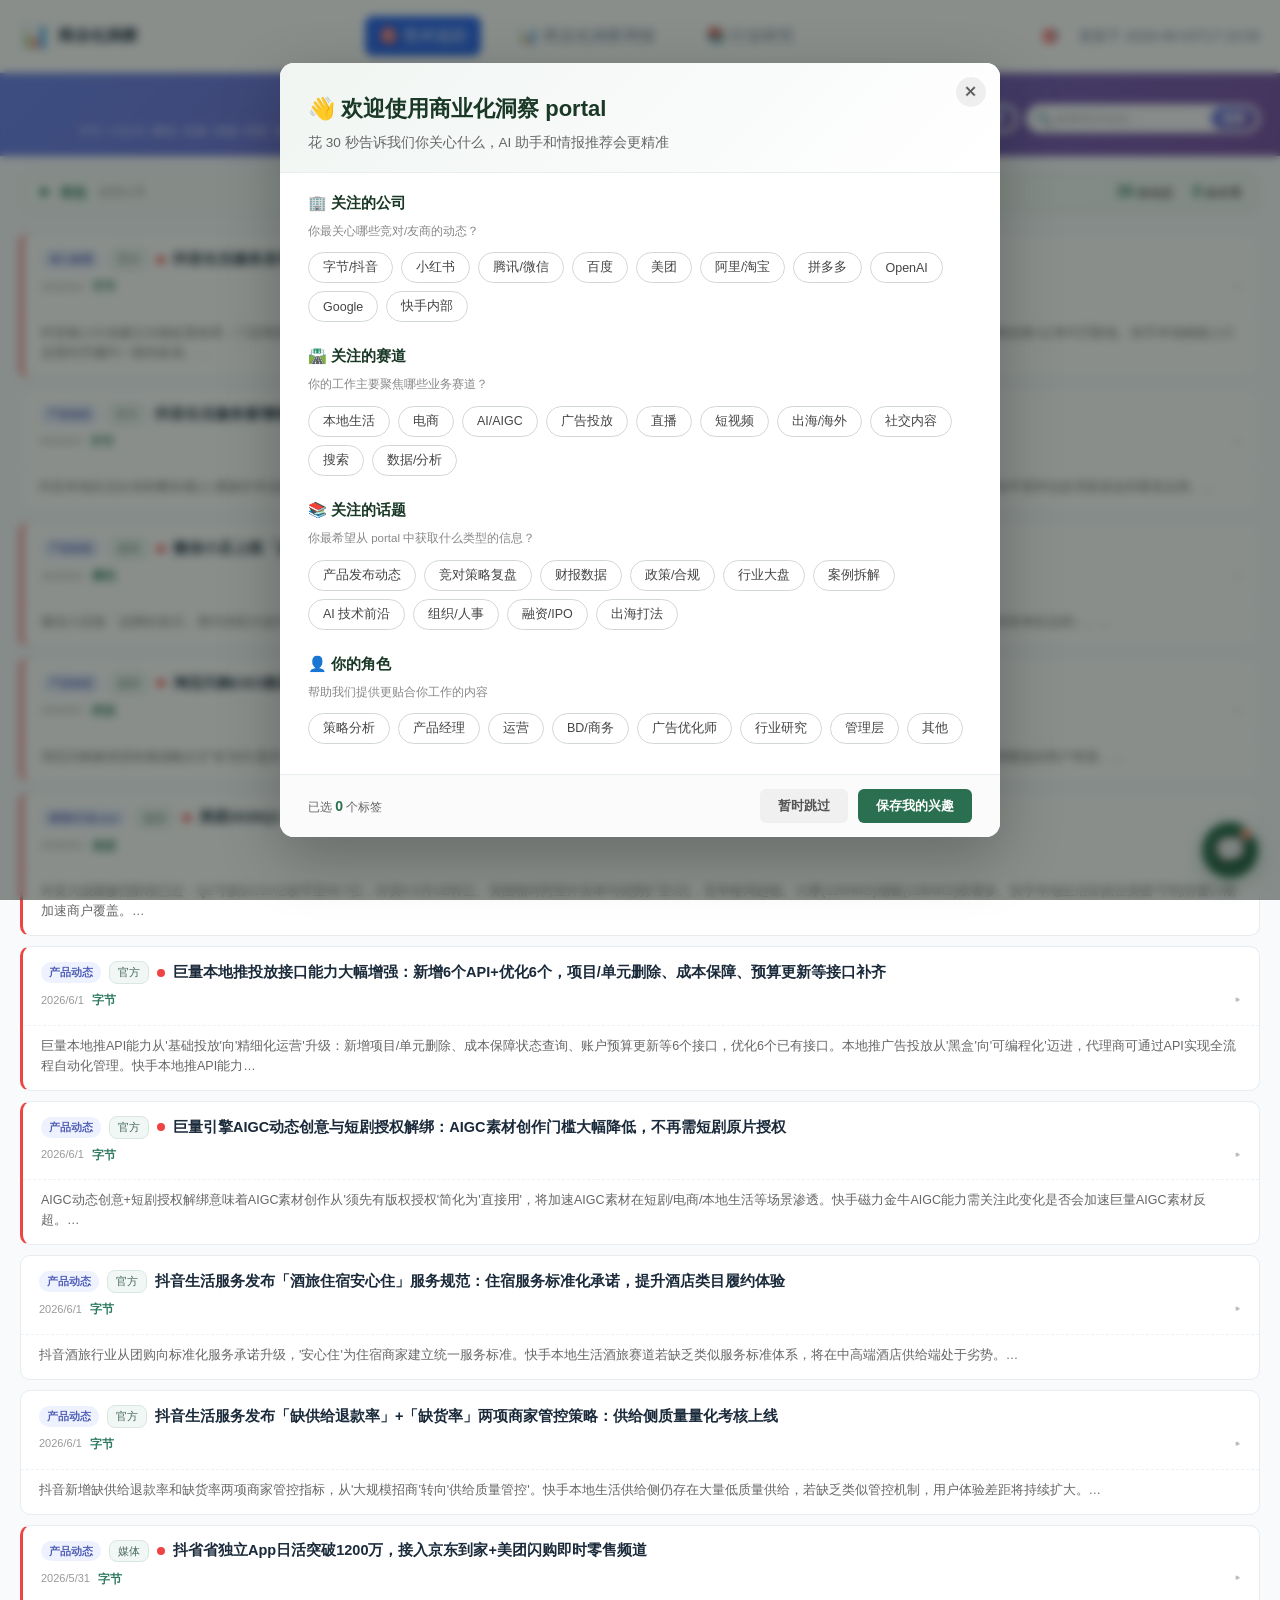
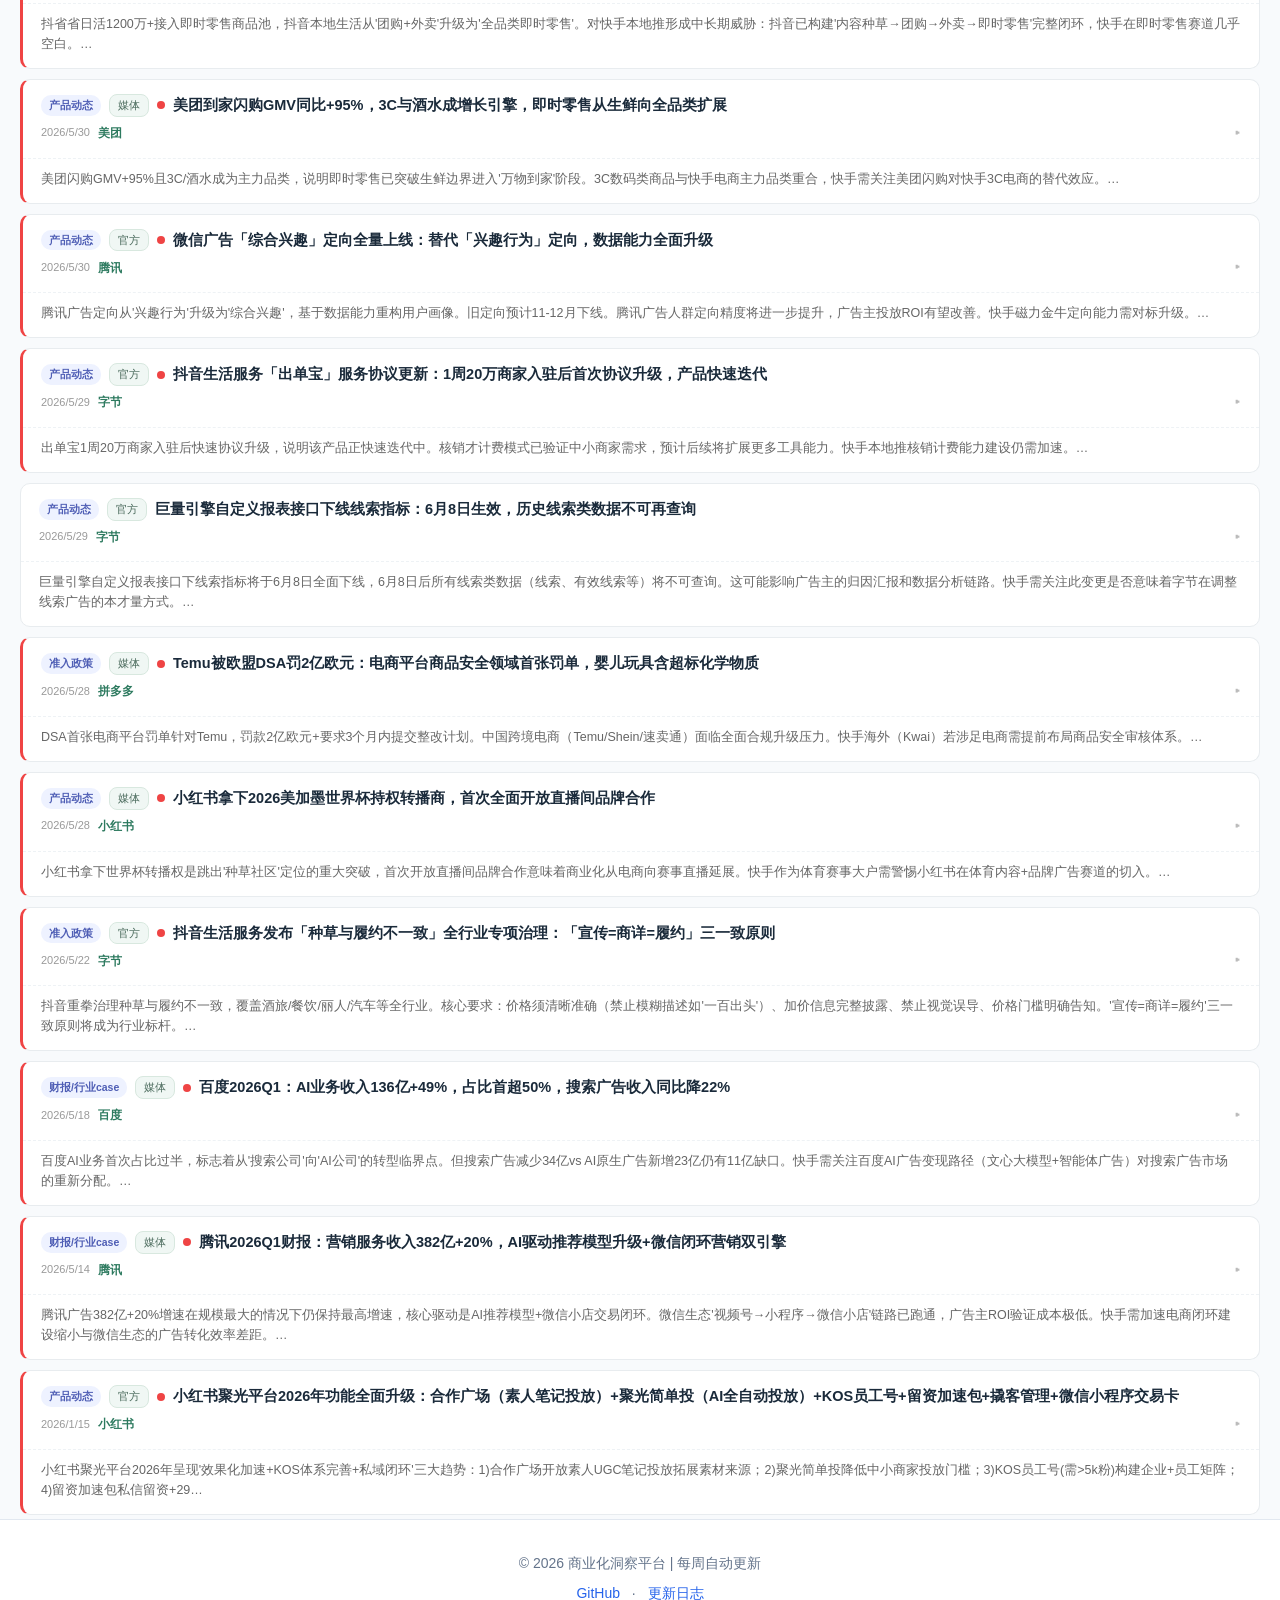
==== commit 4bafbc68: "fix: unify Tab1/2/3 hero padding to 24px 0 16px across all tabs - Tab2 .hero-compact-tab2: 20px→24px" ====
--- a/index.html
+++ b/index.html
@@ -9,7 +9,7 @@
     <title>商业化洞察周报 | 市场情报追踪平台</title>
     <meta name="description" content="商业化战略洞察平台 - 市场情报 / 竞对追踪 / 行业研究" />
     <link rel="icon" href="data:image/svg+xml,<svg xmlns=%22http://www.w3.org/2000/svg%22 viewBox=%220 0 100 100%22><text y=%22.9em%22 font-size=%2290%22>📊</text></svg>" />
-    <link rel="stylesheet" href="assets/style.css?v=20260603i" />
+    <link rel="stylesheet" href="assets/style.css?v=20260603j" />
 </head>
 <body>
 
--- a/assets/style.css
+++ b/assets/style.css
@@ -3508,7 +3508,7 @@
 
 /* ============== Tab3 行业研究 紧凑布局（脑图直接上来） ============== */
 #tab-research .hero.hero-sub {
-    padding: 28px 0 16px !important;
+    padding: 24px 0 16px !important;
     background: linear-gradient(135deg, #f0f5f2 0%, #fff 100%);
 }
 #tab-research .hero.hero-sub h1 {
@@ -5299,7 +5299,7 @@
 
 /* Tab2 紧凑版 hero（与 Tab1 hero-compact 尺寸对齐） */
 .hero.hero-sub.hero-compact-tab2 {
-    padding: 20px 0 16px !important;
+    padding: 24px 0 16px !important;
 }
 .hero.hero-sub.hero-compact-tab2 h1 {
     font-size: 16px !important;
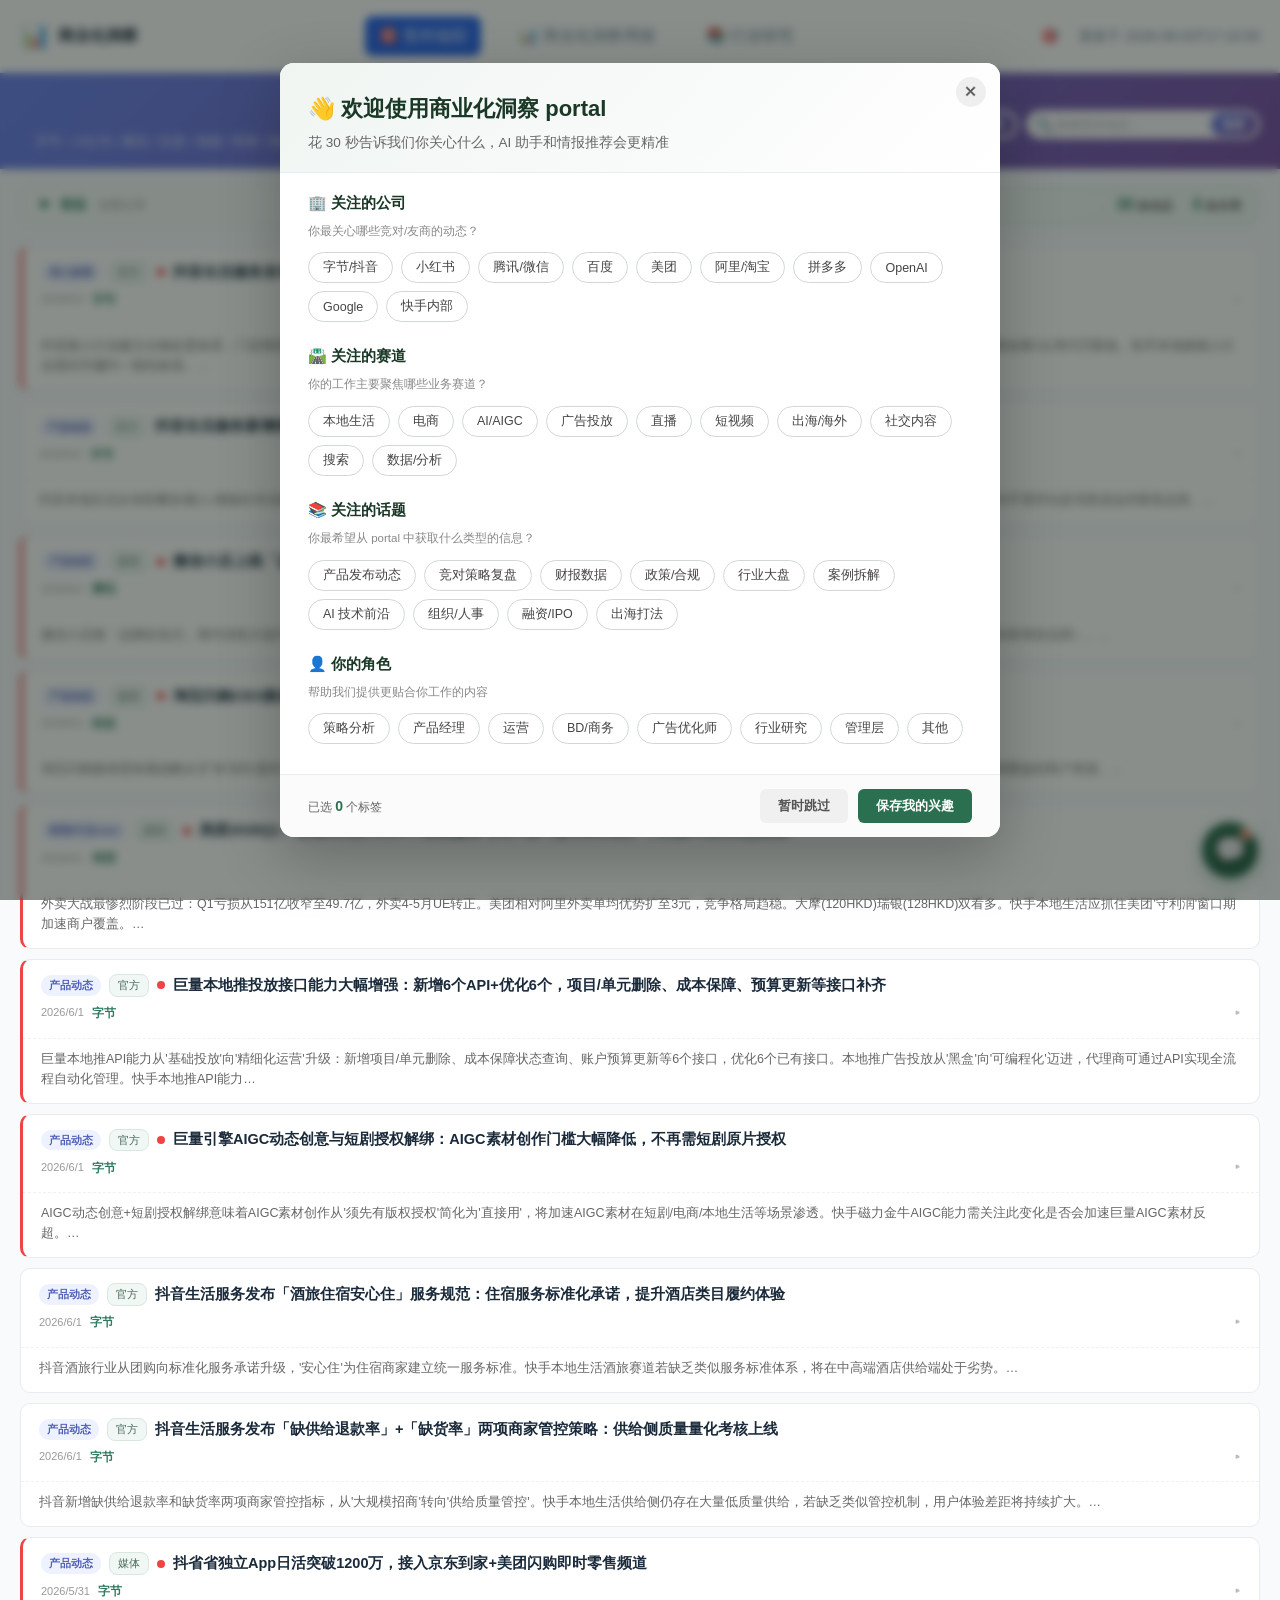
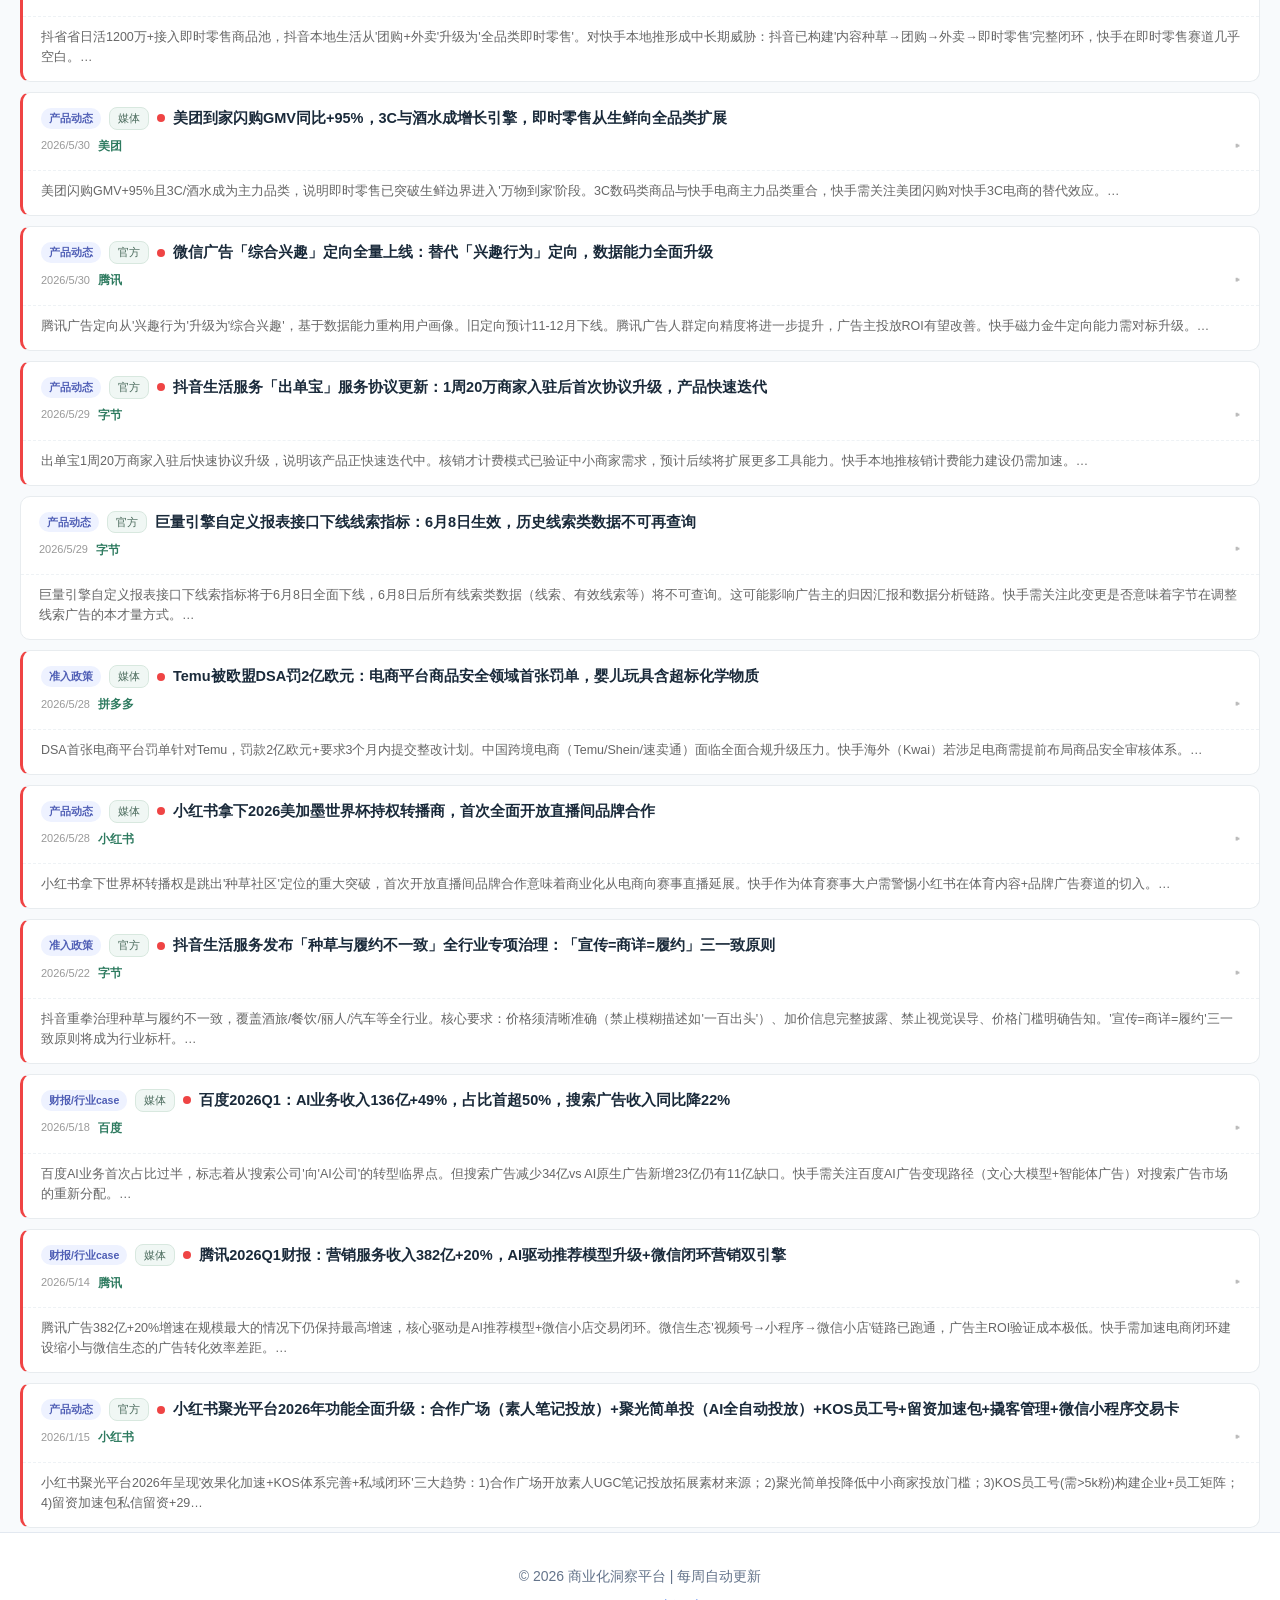
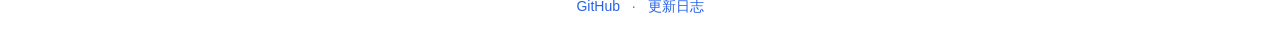
==== commit 80768903: "fix: align Tab2 hero h1(16→22px) and subtitle(11→13px) with Tab1/Tab3 - Tab2 .hero-compact-tab2 h1: " ====
--- a/index.html
+++ b/index.html
@@ -9,7 +9,7 @@
     <title>商业化洞察周报 | 市场情报追踪平台</title>
     <meta name="description" content="商业化战略洞察平台 - 市场情报 / 竞对追踪 / 行业研究" />
     <link rel="icon" href="data:image/svg+xml,<svg xmlns=%22http://www.w3.org/2000/svg%22 viewBox=%220 0 100 100%22><text y=%22.9em%22 font-size=%2290%22>📊</text></svg>" />
-    <link rel="stylesheet" href="assets/style.css?v=20260603j" />
+    <link rel="stylesheet" href="assets/style.css?v=20260603k" />
 </head>
 <body>
 
--- a/assets/style.css
+++ b/assets/style.css
@@ -3512,7 +3512,7 @@
     background: linear-gradient(135deg, #f0f5f2 0%, #fff 100%);
 }
 #tab-research .hero.hero-sub h1 {
-    font-size: 24px !important;
+    font-size: 22px !important;
     margin-bottom: 6px !important;
 }
 #tab-research .hero.hero-sub .hero-subtitle {
@@ -5302,12 +5302,12 @@
     padding: 24px 0 16px !important;
 }
 .hero.hero-sub.hero-compact-tab2 h1 {
-    font-size: 16px !important;
+    font-size: 22px !important;
     margin: 0 !important;
     white-space: nowrap;
 }
 .hero.hero-sub.hero-compact-tab2 .hero-subtitle {
-    font-size: 11px !important;
+    font-size: 13px !important;
     margin: 0 0 0 0 !important;
     white-space: nowrap;
     overflow: hidden;
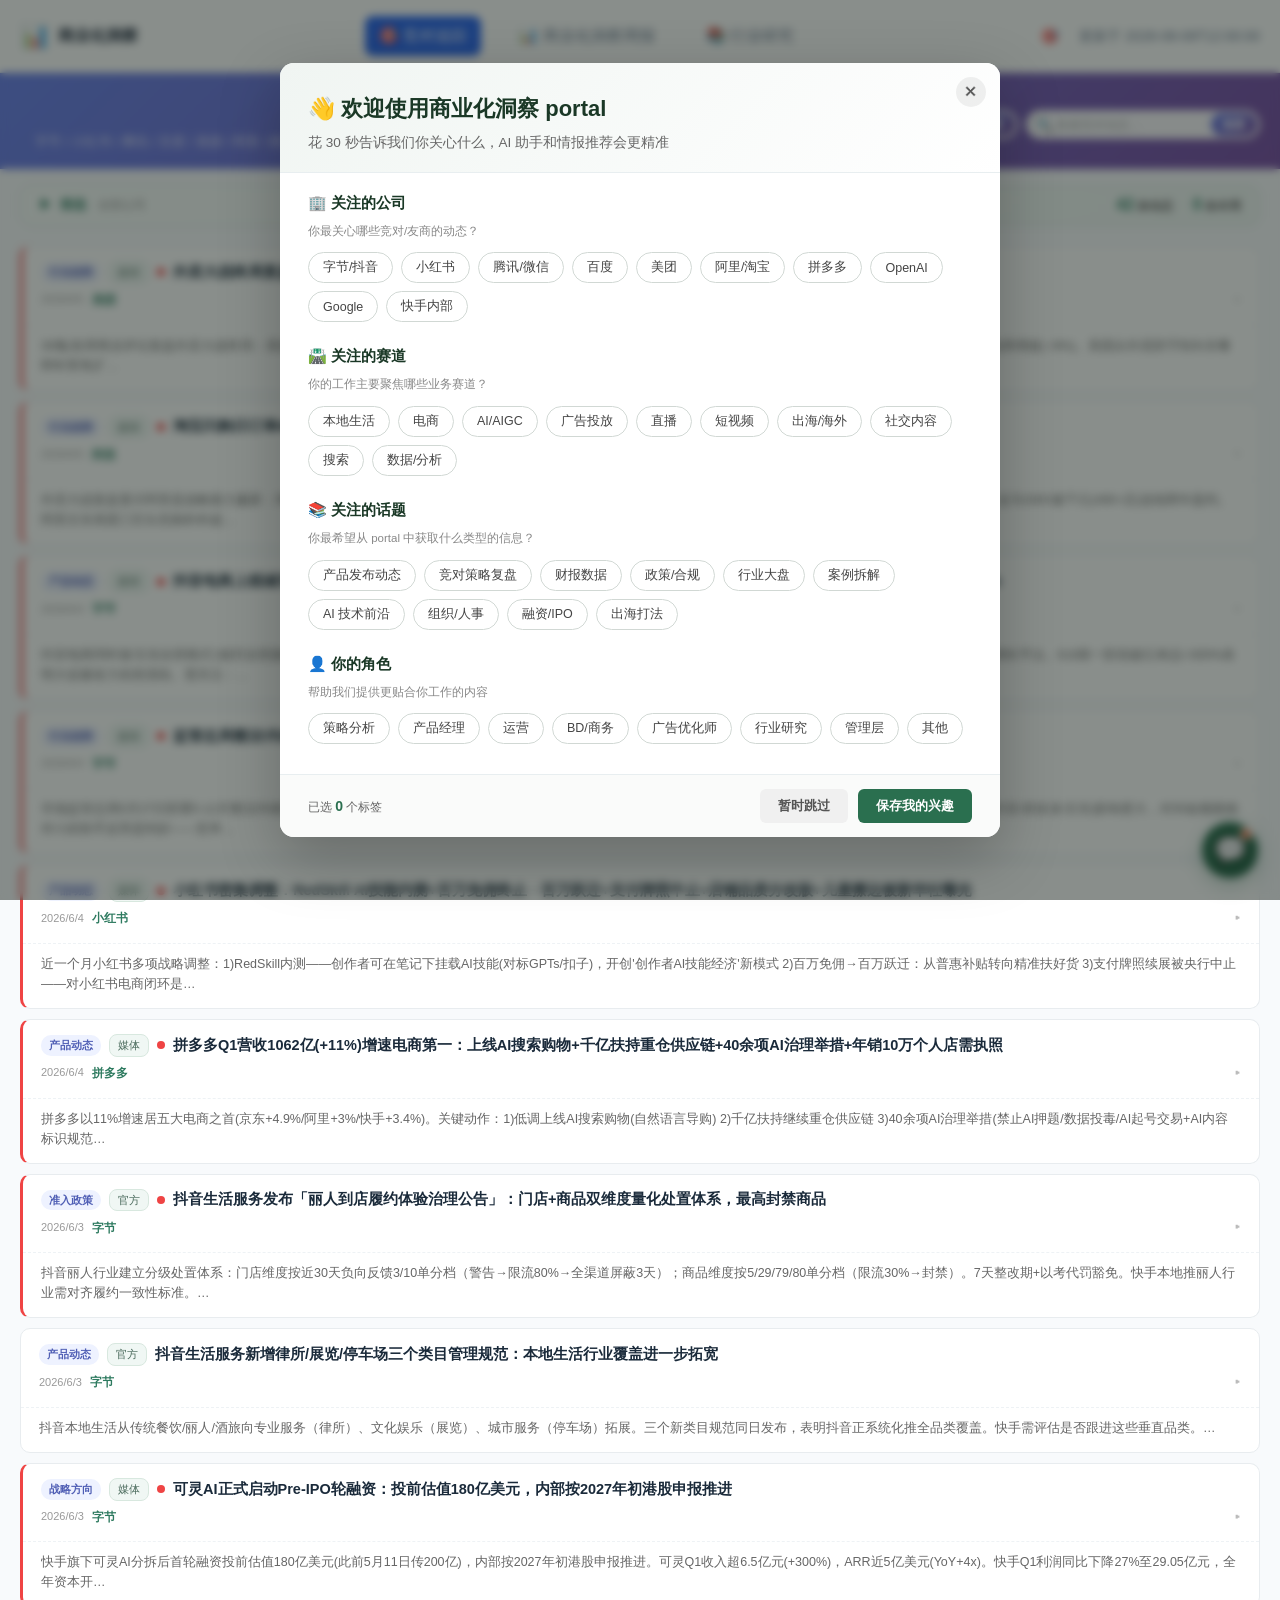
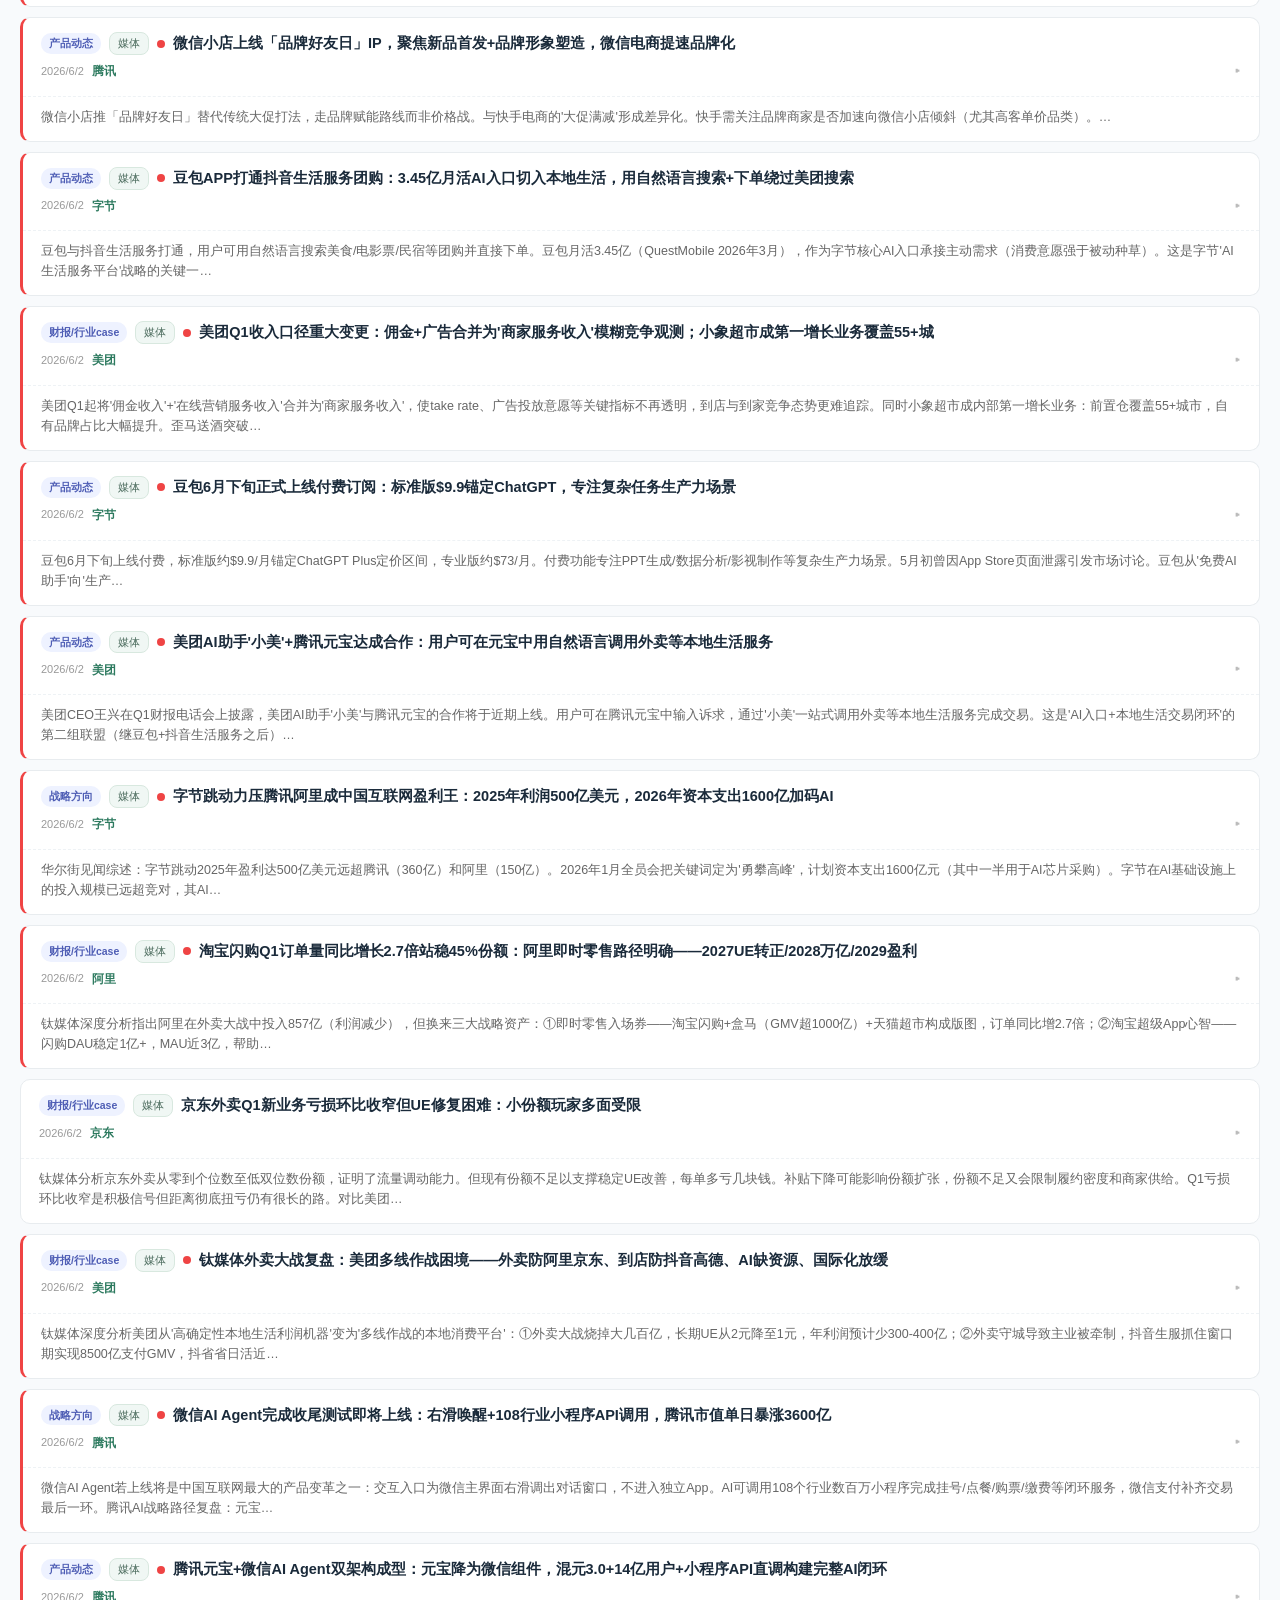
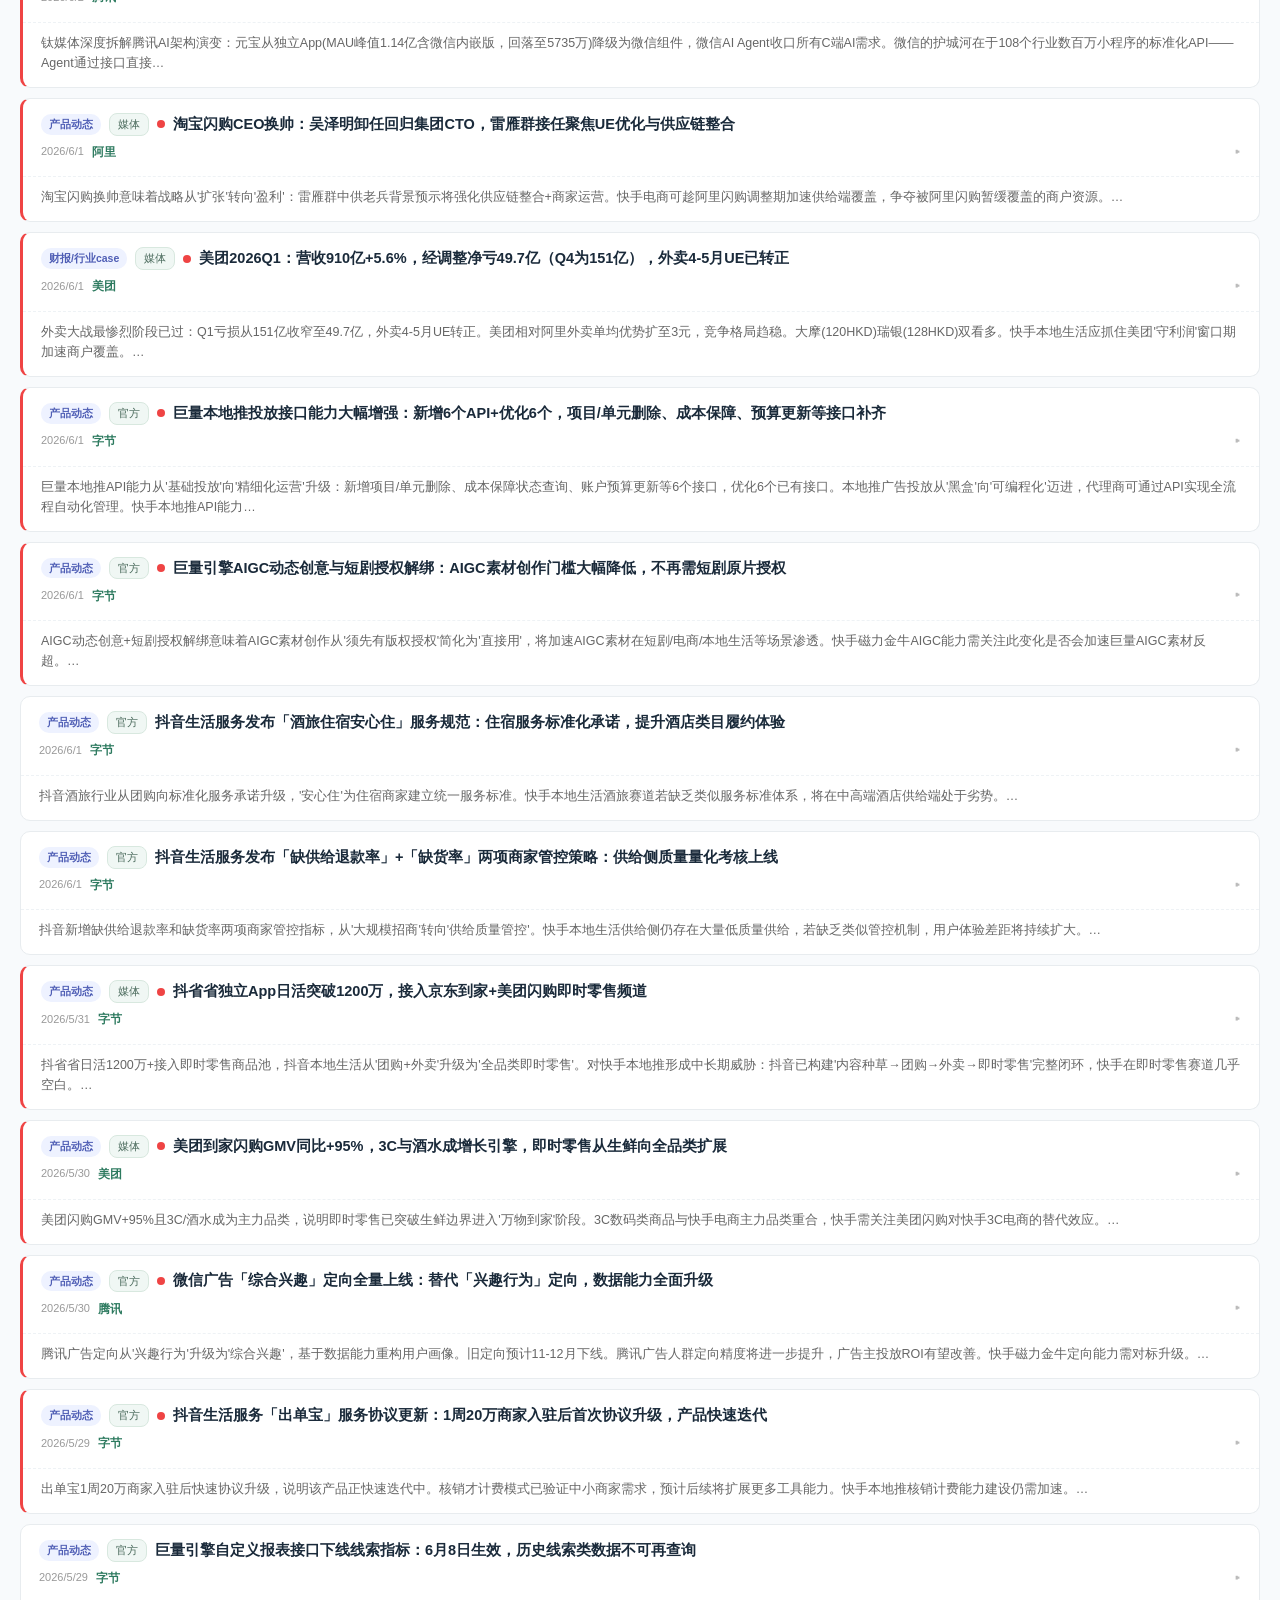
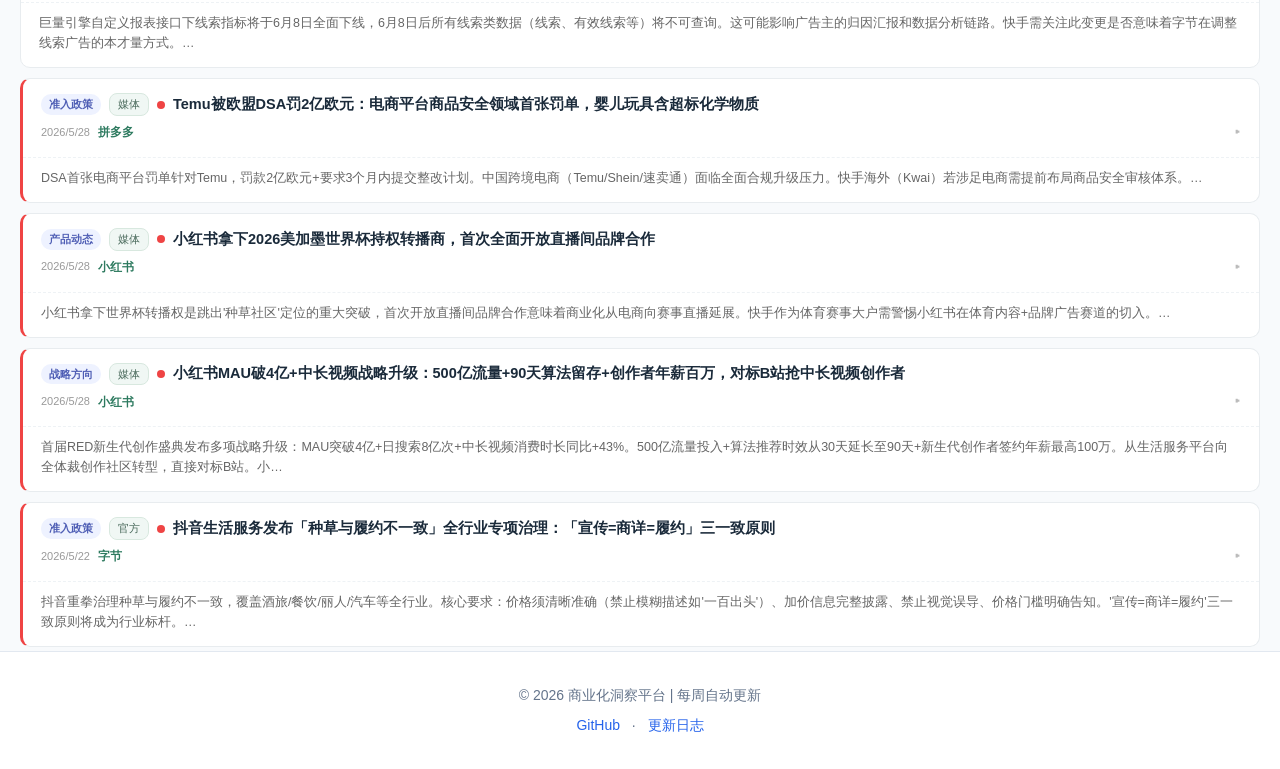
==== commit 2655745b: "feat: 窗口过滤修复+大规模情报补充(intel 19→27, comp 35→42) **前端修复 (main.js):** - 4个渲染路径添加 _date_ok !== false 过滤, " ====
--- a/index.html
+++ b/index.html
@@ -9,7 +9,7 @@
     <title>商业化洞察周报 | 市场情报追踪平台</title>
     <meta name="description" content="商业化战略洞察平台 - 市场情报 / 竞对追踪 / 行业研究" />
     <link rel="icon" href="data:image/svg+xml,<svg xmlns=%22http://www.w3.org/2000/svg%22 viewBox=%220 0 100 100%22><text y=%22.9em%22 font-size=%2290%22>📊</text></svg>" />
-    <link rel="stylesheet" href="assets/style.css?v=20260603k" />
+    <link rel="stylesheet" href="assets/style.css?v=20260603m" />
 </head>
 <body>
 
@@ -108,8 +108,6 @@
                 <!-- 一级：类型（新闻/播客/推特/交易）-->
                 <button class="filter-pill active" data-type="kind" data-value="all">全部类型</button>
                 <button class="filter-pill" data-type="kind" data-value="news">📰 新闻 <span class="kind-cnt" id="kindCntNews">0</span></button>
-                <button class="filter-pill" data-type="kind" data-value="podcast">🎙️ 播客 <span class="kind-cnt" id="kindCntPodcast">0</span></button>
-                <button class="filter-pill" data-type="kind" data-value="tweet">🐦 推特 <span class="kind-cnt" id="kindCntTweet">0</span></button>
                 <button class="filter-pill" data-type="kind" data-value="deal">💰 交易 <span class="kind-cnt" id="kindCntDeal">0</span></button>
                 <span class="pill-sep">·</span>
                 <button class="filter-pill active" data-type="priority" data-value="all">全部优先级</button>
@@ -618,7 +616,7 @@
         const typeIcon = it.type === 'docx' ? '📄' : it.type === 'wiki' ? '📚' : it.type === 'sheet' ? '📊' : it.type === 'file' ? '📎' : it.type === 'bitable' ? '🗃️' : '📝';
         const hasUrl = !!(it.url && it.url.startsWith('http'));
         const openBtn = hasUrl
-            ? `<a href="${it.url}" target="_blank" rel="noopener" class="fs-open-btn">${it._access === 'restricted' ? '打开全文（需登录）↗' : it._access === 'internal' ? '打开全文（内网）↗' : '打开全文 ↗'}</a>`
+            ? `<a href="${it.url}" target="_blank" rel="noopener" class="fs-open-btn">打开全文 ↗</a>`
             : `<span class="fs-open-btn fs-open-btn-disabled" title="此条仅有标题元信息，无飞书直链">仅元数据</span>`;
         return `
         <div class="dual-card fs-card">
@@ -646,17 +644,31 @@
         compColEl.style.display = '';
         document.getElementById('dualColFeishu').classList.remove('full-width');
         document.getElementById('dualBodyComp').innerHTML = compHits.length ? compHits.map(it => `
-            <div class="dual-card comp-card-mini">
+            <div class="dual-card comp-card-mini dcap-card" onclick="toggleDcapCard(this)" style="cursor:pointer;">
                 <div class="dual-card-top">
                     <span class="comp-company-pill">${it.company}</span>
                     <span class="comp-dim-pill">${it.dimension || it.category}</span>
                     <span class="fs-date">${it.date}</span>
+                    <span class="cc-expand-icon" style="margin-left:auto;">▸</span>
                 </div>
                 <h4 class="dual-card-title">${_highlightHtml(it.title, q)}</h4>
-                <p class="dual-card-summary">${_highlightHtml(it.sowhat, q)}</p>
+                <p class="dual-card-summary">${_highlightHtml((it.sowhat || '').slice(0, 150) + (it.sowhat && it.sowhat.length > 150 ? '…' : ''), q)}</p>
                 <div class="dual-card-foot">
                     <span class="comp-source-pill">${it.data_source || '三方'}</span>
-                    ${(it.sources || []).slice(0,2).map(s => `<a href="${s.url}" target="_blank" rel="noopener" class="fs-open-btn-mini">${s.name.slice(0, 20)} ↗</a>`).join('')}
+                    ${(it.sources || []).slice(0,2).map(s => `<a href="${s.url}" target="_blank" rel="noopener" class="fs-open-btn-mini" onclick="event.stopPropagation();">${s.name.slice(0, 20)} ↗</a>`).join('')}
+                </div>
+                <div class="cc-detail" style="display:none;">
+                    <div class="cd-section cd-summary">
+                        <div class="cd-section-label">💡 对快手 So What</div>
+                        <p>${it.sowhat || '暂无分析'}</p>
+                    </div>
+                    ${(it.sources || []).length > 0 ? `
+                    <div class="cd-section cd-sources">
+                        <div class="cd-section-label">🔗 数据来源</div>
+                        <ul class="cd-src-list">
+                            ${it.sources.map(s => `<li><a href="${s.url}" target="_blank" rel="noopener" class="cd-src-link">${s.name}</a>${s.date ? `<span class="cd-src-date"> · ${s.date}</span>` : ''}</li>`).join('')}
+                        </ul>
+                    </div>` : ''}
                 </div>
             </div>
         `).join('') : '<div class="dual-empty">🟠 公开动态未命中</div>';
@@ -674,7 +686,7 @@
     const total = fsHits.length + (feishuOnly ? 0 : compHits.length);
     if (total === 0) {
         return `<div class="ai-summary-empty">
-            <h3>🤖 AI 摘要</h3>
+            <h3>🤖 当前本地情报库中未找到相关内容</h3>
             <p>未找到与「<b>${q}</b>」相关的内部资料或公开动态。建议：</p>
             <ul>
                 <li>尝试更宽泛的关键词（如改"巨量引擎深度转化"为"巨量引擎"）</li>
@@ -699,7 +711,7 @@
     
     return `<div class="ai-summary-card">
         <div class="ai-summary-head">
-            <h3>🤖 AI 摘要 <span class="ai-summary-q">"${q}"</span></h3>
+            <h3>🤖 基于 <b>${total}</b> 条命中结果，简单总结如下 <span class="ai-summary-q">"${q}"</span></h3>
             <span class="ai-summary-meta">基于 ${total} 条命中（飞书 ${fsHits.length} · 公开 ${feishuOnly ? '已屏蔽' : compHits.length}）</span>
         </div>
         <div class="ai-summary-body">
@@ -760,7 +772,7 @@
         const compTag = (it.competitors || ['字节'])[0];
         const sheetTag = it.source_sheet || it.sheet || '';
         const openBtn = hasUrl
-            ? `<a href="${it.url}" target="_blank" rel="noopener" class="fs-open-btn">${it._access === 'restricted' ? '打开全文（需登录）↗' : it._access === 'internal' ? '打开全文（内网）↗' : '打开全文 ↗'}</a>`
+            ? `<a href="${it.url}" target="_blank" rel="noopener" class="fs-open-btn">打开全文 ↗</a>`
             : `<span class="fs-open-btn fs-open-btn-disabled" title="此条仅有标题元信息，无飞书直链">仅元数据</span>`;
         return `
         <div class="dual-card fs-card fs-page-card">
@@ -1182,7 +1194,7 @@
     </div>
 </div>
 
-<script src="assets/main.js?v=20260603i"></script>
+<script src="assets/main.js?v=20260603n"></script>
 <script src="assets/feishu-search.js?v=20260601q"></script>
 <script src="assets/ai-chat.js?v=20260601q"></script>
 <script src="assets/industry-research.js?v=20260601q"></script>
